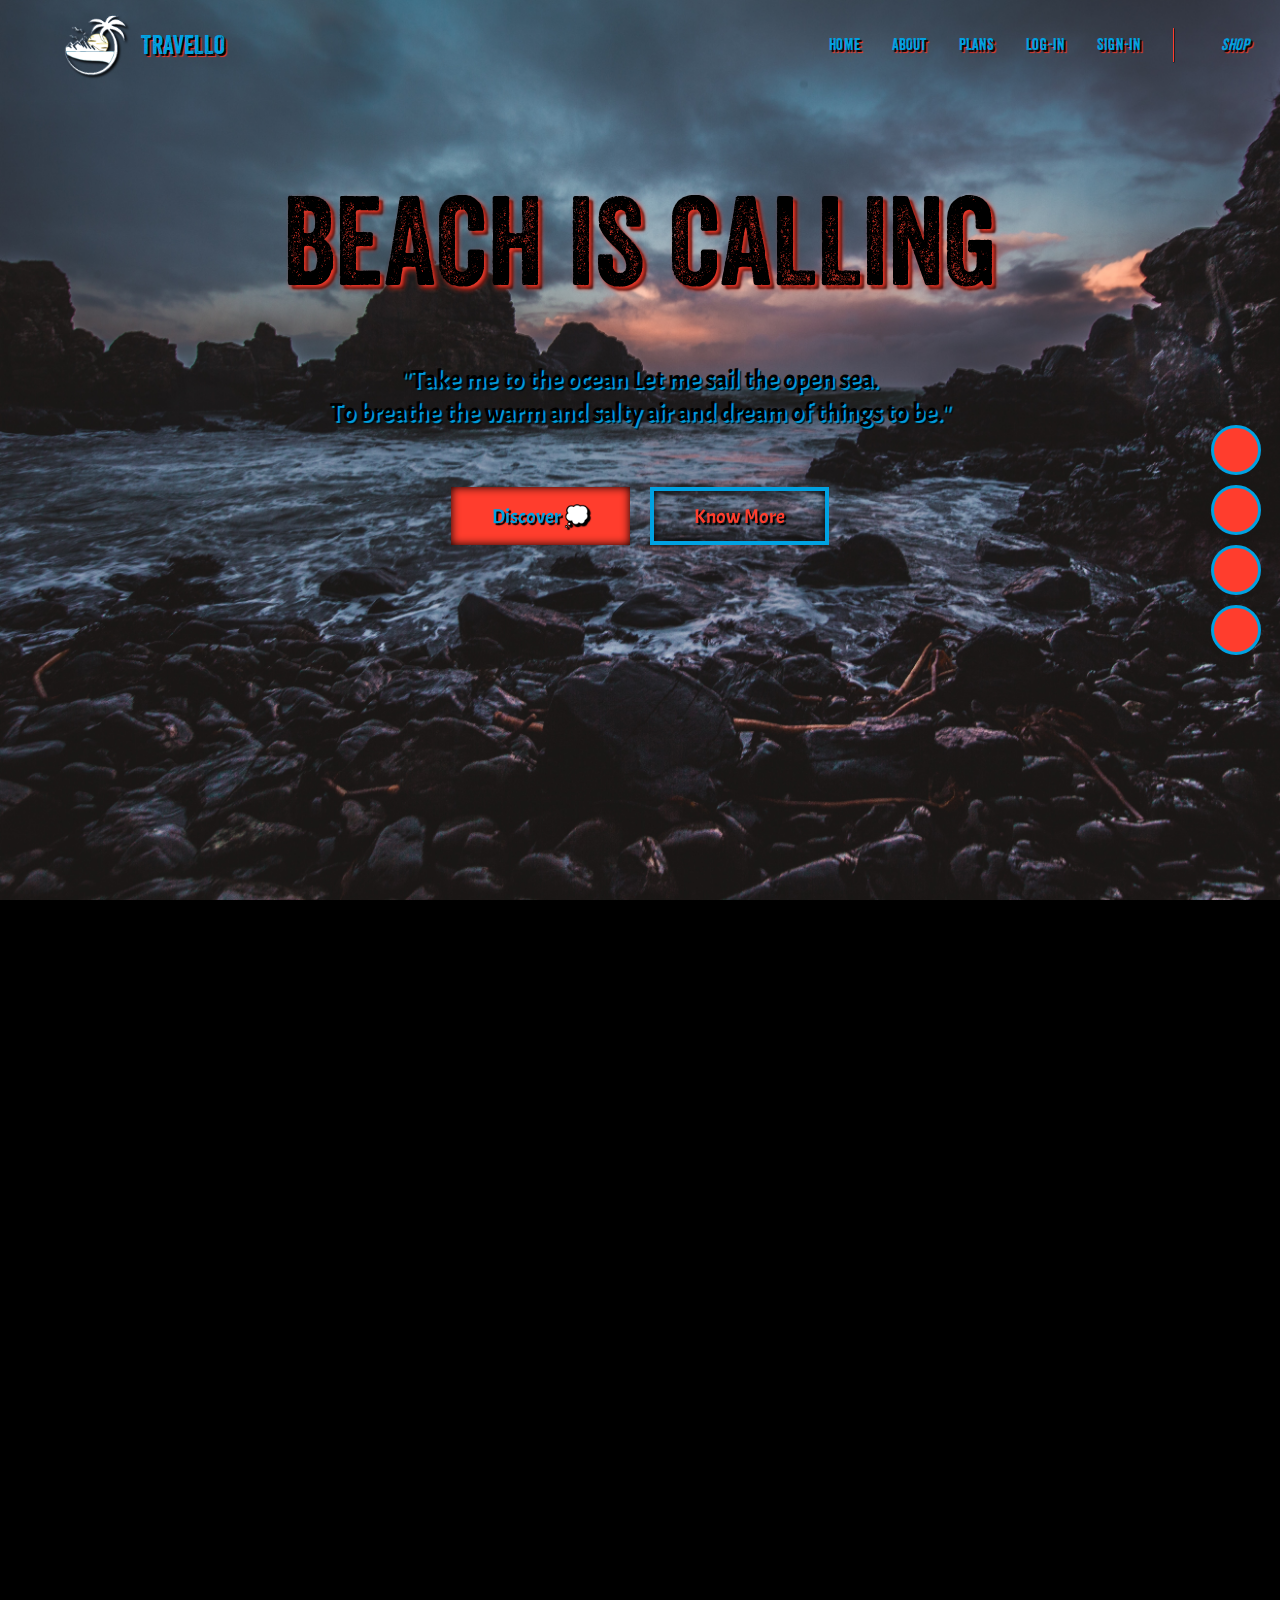
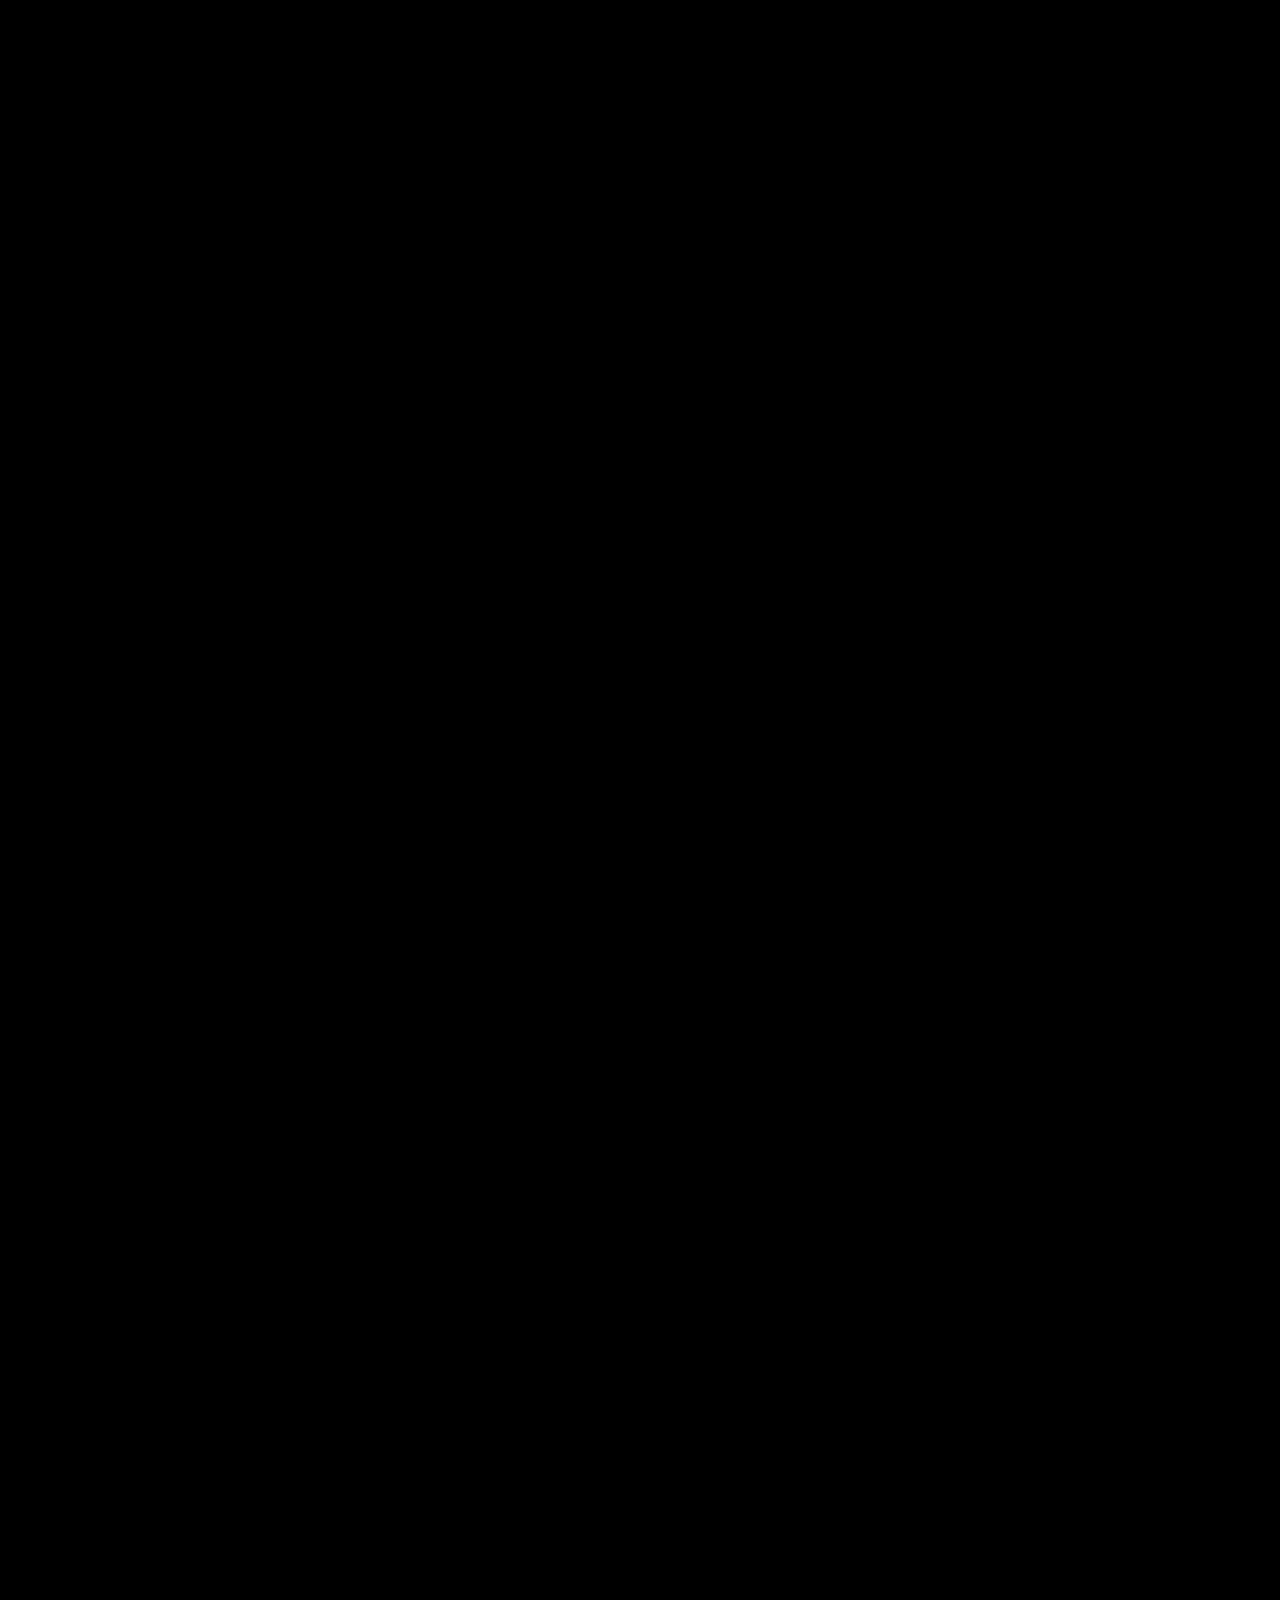
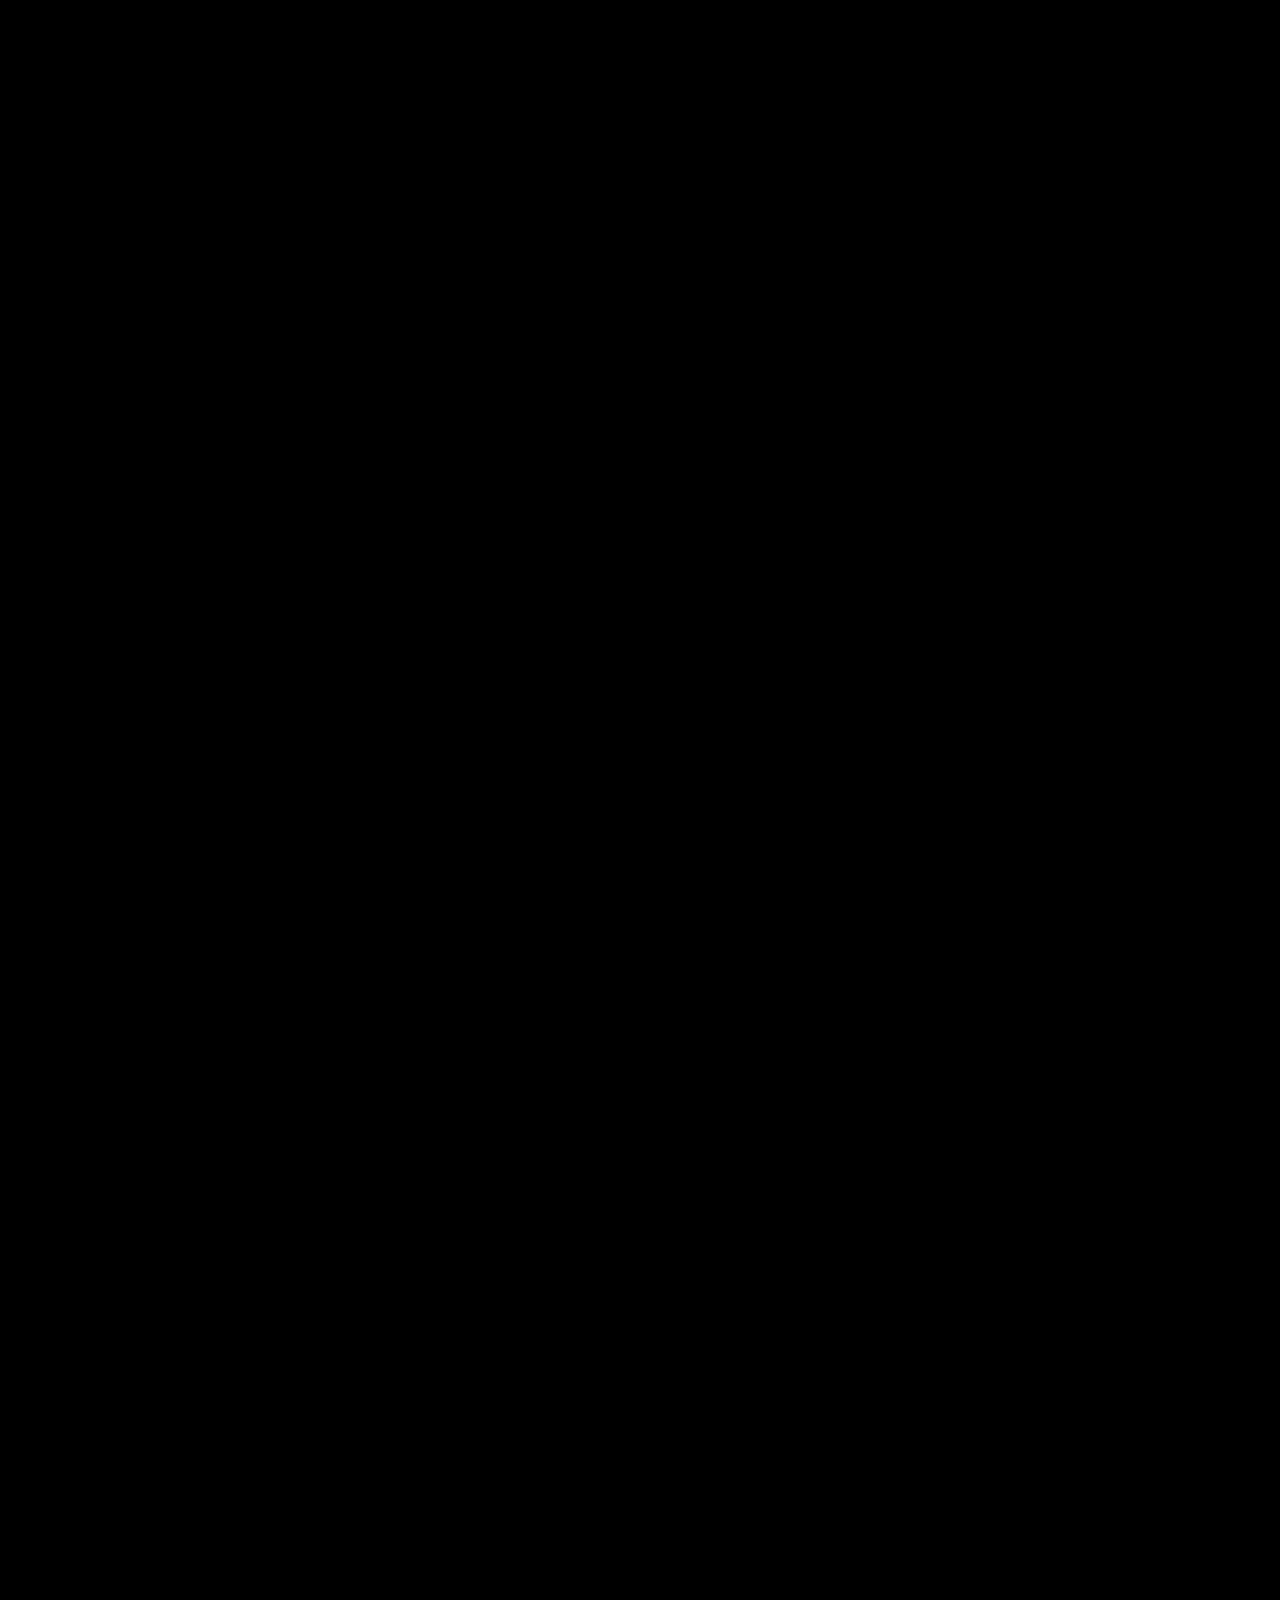
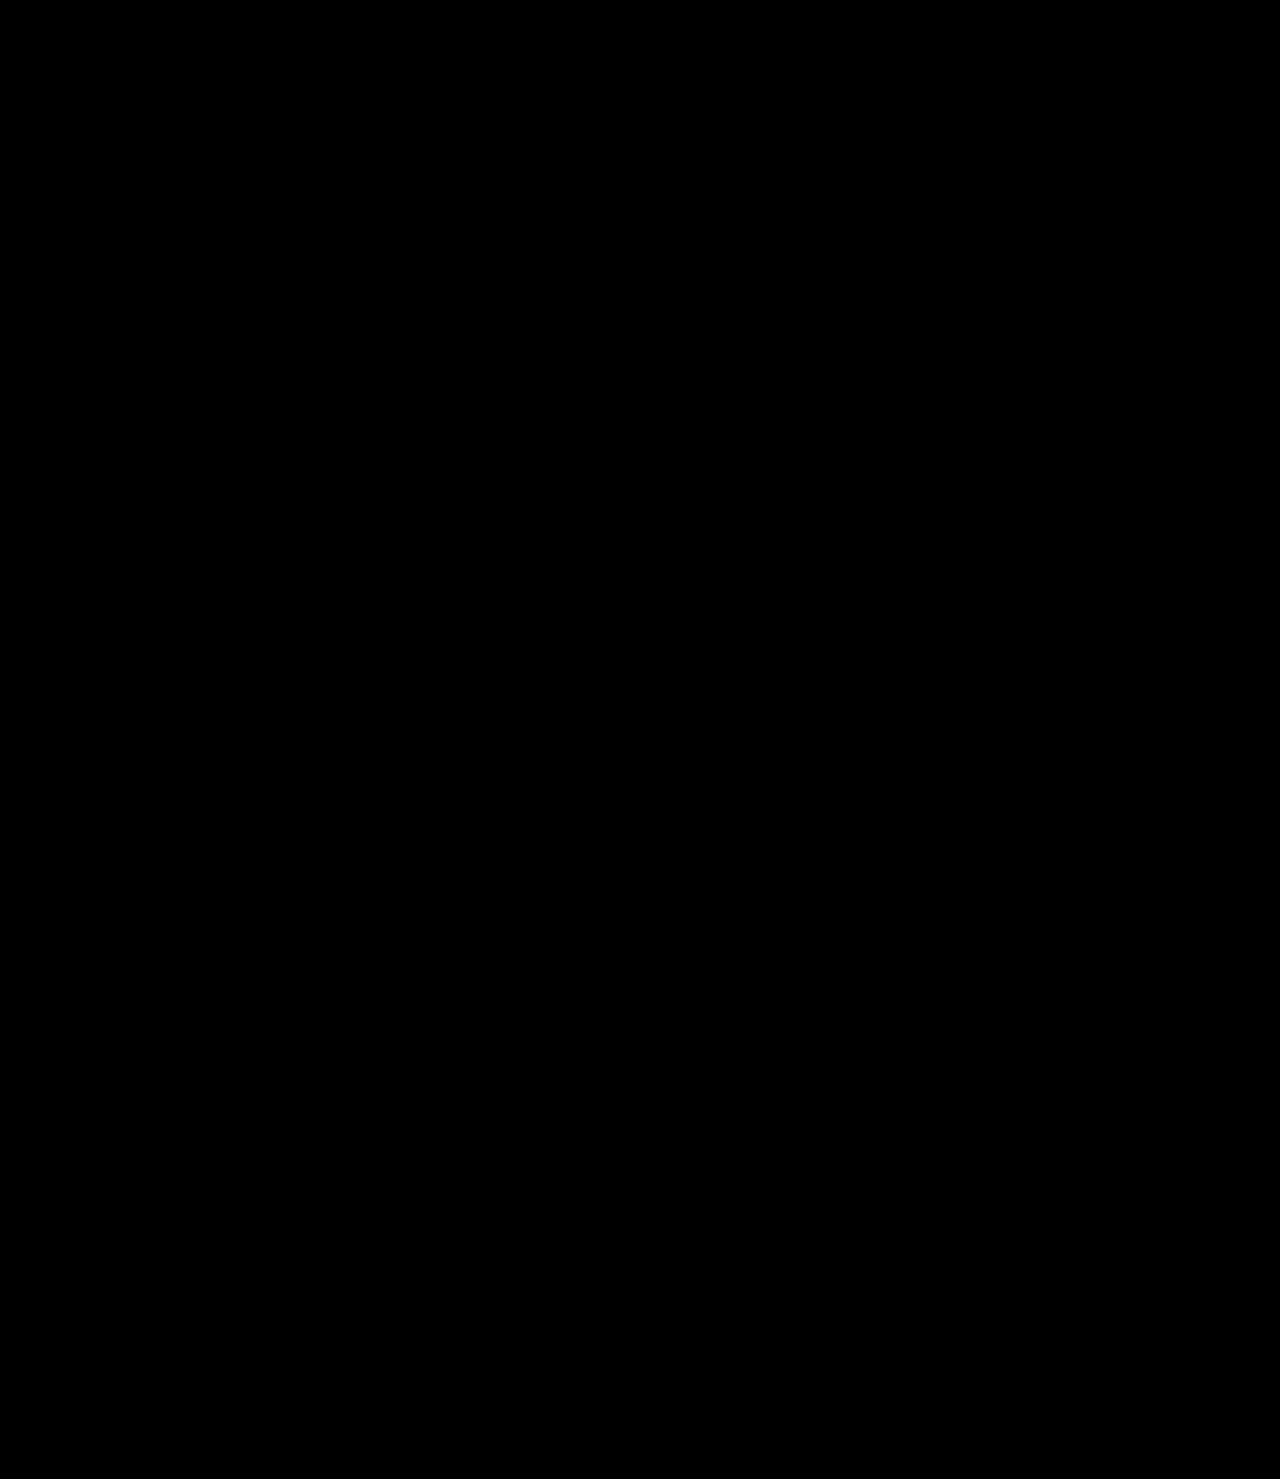
==== index.html @ 1e985e10 "first commit" ====
<!DOCTYPE html>
<html lang="en">

<head>
    <meta charset="UTF-8">
    <meta name="viewport" content="width=device-width, initial-scale=1.0">
    <link href="https://fonts.googleapis.com/css2?family=Acme&display=swap" rel="stylesheet">
    <link href="https://cdn.jsdelivr.net/npm/remixicon@3.5.0/fonts/remixicon.css" rel="stylesheet">
    <link rel="stylesheet" href="https://use.fontawesome.com/releases/v5.6.3/css/all.css"
        integrity="sha384-UHRtZLI+pbxtHCWp1t77Bi1L4ZtiqrqD80Kn4Z8NTSRyMA2Fd33n5dQ8lWUE00s/" crossorigin="anonymous">
    <link href="https://unpkg.com/aos@2.3.1/dist/aos.css" rel="stylesheet">
    <link rel="stylesheet" href="beach.css">
    <title>Beaches-Section</title>
    <style>
        @import url("https://pro.fontawesome.com/releases/v6.0.0-beta1/css/all.css");
        @import url("https://fonts.googleapis.com/css2?family=Exo+2:wght@300;500;700&display=swap");
    </style>
</head>

<body>
    <!-- L-A-N-D-I-N-G   P-A-G-E -->
    <div class="landing">
        <nav class="flex" >
            <!-- P-A-G-E   L-O-G-O -->
            <div class="logo flex">
                <img src="beach-img/imageedit_14_2726959487.png" alt="">
                <span class="explore blue">TRAVELLO</span>
            </div>
            <!-- N-A-V-B-A-R   O-P-T-I-O-N-S -->
            <div class="options flex explore blue">
                <li>Home</li>
                <li>ABOUT</li>
                <li>PLANS</li>
                <li>Log-in</li>
                <li>SIGN-in</li>
                <div class="line"></div>
                <i class="ri-store-2-line pointer"><span class="cart explore">SHOP</span></i>
            </div>
            <!-- H-A-M-B-U-R-G-E-R   (M-O-B-I-L-E   P-A-G-E) -->
            <div class="ham">
                <i class="ri-menu-3-fill ham"></i>
            </div>
        </nav>

        <div class="heading black">
            <p class="main-heading explore ">BEACH IS CALLING</p><br><br>
            <p class="quote font " >"Take me to the ocean Let me sail the
                open sea.</p>
            <p class="quote font " >To breathe the warm and salty air and
                dream of things to be."</p>
        </div>
        <br>
        <!-- B-U-T-T-O-N-S -->
        <div class="buttons flex" data-aos="zoom-out" data-aos-delay="1300">
            <button class="btn font blue pointer" id="disc">Discover 💭</button>
            <button class="btn font red pointer" id="know">Know More</button>
        </div>

        <!-- S-O-C-I-A-L   M-E-D-I-A   B-A-R -->
        <div class="social ">
            <ul>
                <li>
                    <a href="#"><i class="fab fa-facebook-f icon"></i> </a>
                </li>
                <li>
                    <a href="#"><i class="fab fa-google-plus-g icon"></i></a>
                </li>
                <li>
                    <a href="#"><i class="fab fa-twitter icon"></i></a>
                </li>
                <li>
                    <a href="#"><i class="fab fa-linkedin icon"></i></a>
                </li>

            </ul>
        </div>
    </div>

    <!-- F-A-C-I-L-I-T-E-S   P-A-G-E -->
    <div class="corosul">
        <ol>
            <!-- F-A-C-I-L-I-T-Y -1- -->
            <li class="ico pointer">
                <div class="iconx"><i class="fa-solid fa-plane"></i></div>
                <div class="title explore">Flights</div>
                <div class="descr font">"The sky is not the limit, it's only the beginning." </div>
            </li>
            <!-- F-A-C-I-L-I-T-Y -2- -->
            <li class="ico pointer">
                <div class="iconx"><i class="fa-solid fa-hotel"></i></div>
                <div class="title explore">Hotel</div>
                <div class="descr font">“Hotel rooms are a second home, only you get to escape.”</div>
            </li>
            <!-- F-A-C-I-L-I-T-Y -3- -->
            <li class="ico pointer">
                <div class="iconx"><i class="fa-solid fa-car"></i></div>
                <div class="title explore">Car</div>
                <div class="descr font">“There's nothing wrong with the car except that it's on fire.”</div>
            </li>
            <!-- F-A-C-I-L-I-T-Y -4- -->
            <li class="ico pointer">
                <div class="iconx"><i class="fa-solid fa-utensils"></i></div>
                <div class="title explore" id="title">Restaurant</div>
                <div class="descr font" id="title">“Hundreds of flavors under one roof.”</div>
            </li>
        </ol>
    </div>
    <br>
    <!-- A-D-V-E-R-T-I-S-E-M-E-N-T   P-A-G-E -->
    <div class="add">
        <!-- L-E-F-T   I-M-A-G-E -->
        <div class="left">
            <img src="beach-img/sexy girl.jpg" alt="">
        </div>
        <!-- R-I-G-H-T   T-E-X-T -->
        <div class="right">
            <p class="text1 font blue">About Travello</p>

            <p class="text2 font red">Lorem ipsum dolor sit amet consectetur adipisicing elit. Corporis, obcaecati.</p>

            <p class="text3 font blue">Lorem, ipsum dolor sit amet consectetur adipisicing elit. Voluptate vero iure
                natus
                illum quos doloribus nobis tempora sed porro amet, assumenda suscipit odio adipisci id.</p>

            <p class="text3 font blue">Lorem ipsum dolor sit amet consectetur adipisicing elit. Vel sint explicabo quis
                dolorum aspernatur aperiam voluptatem id nulla sunt, ut accusantium provident sed, doloribus similique
                autem laborum possimus voluptatum quasi ad illum! </p>
            <br>
            <!-- B-U-T-T-O-N   A-B-O-U-T   U-S -->
            <button class="btn2 font blue pointer">About US</button>
        </div>
    </div>

    <!-- D-E-S-T-I-N-A-T-I-O-N   G-A-L-L-E-R-Y -->
    <div class="container-gall">
        <div class="left-text">
            <h2 class="heading-gall explore red">About Travello</h2>
            <p class="subheading-gall font blue">Lorem ipsum dolor sit amet consectetur adipisicing elit. Quidem odio
                aperiam
                repellat quibusdam ipsa a.</p>
            <div class="butters">
                <a href="" target="_blank" class="targets">
                    <div class="hexagons-wrapper">
                        <div class="hexagons">
                            <i><img class="ps " id="facenews" src="img/facebook logo.png" alt=""></i>
                        </div>
                    </div>
                </a>
                <a href="" target="_blank" class="targets">
                    <div class="hexagons-wrapper">
                        <div class="hexagons">
                            <i><img class="ps" id="tweets" src="img/tweeter logo transparent white.png" alt=""></i>
                        </div>
                    </div>
                </a>
                <a href="" target="_blank" class="targets">
                    <div class="hexagons-wrapper">
                        <div class="hexagons">
                            <i><img class="ps" id="yous" src="img/you tube transparent white logo.png" alt=""></i>
                        </div>
                    </div>
                </a>
                <a href="" target="_blank" class="targets">
                    <div class="hexagons-wrapper">
                        <div class="hexagons">
                            <i><img class="ps " id="instas" src="img/insta.png" alt=""></i>
                        </div>
                    </div>
                </a>
            </div>
        </div>
        <div class="galleries font blue">
            <div class="box-gall row-2 pointer" style="background-image: url(beach-img/glass\ beach.jpeg);">Glass Beach
            </div>
            <div class="box-gall col-2 pointer" style="background-image: url(beach-img/roky\ beach.jpg);">Rocky Beach
            </div>
            <div class="box-gall pointer" style="background-image: url(beach-img/frozen\ beach.jpg);">Frozen Beach</div>
            <div class="box-gall row-2 pointer" style="background-image: url(beach-img/cave\ beach.jpg);">Cave Beach
            </div>
            <div class="box-gall col-2 pointer" style="background-image: url(beach-img/seashell\ beach.jpg);">Seashell
                Beach </div>
            <div class="box-gall pointer" style="background-image: url(beach-img/beach\ back.jpg);">Mountain Beach</div>
            <div class="box-gall col-2 pointer" style="background-image: url(beach-img/sandy\ beach.jpg);">Sandy Beach
            </div>
        </div>
    </div>

    <!-- D-I-S-C-O-U-N-T   F-O-R   M-A-R-R-I-E-D   C-O-U-P-L-E -->
    <div class="slider">
        <!-- I-M-A-G-E   S-L-I-D-E-R -->
        <div class="slides">
            <div class="slide slide-1 extra">
                <img src="beach-img/slider image 3.jpeg">
            </div>
            <div class="slide slide-2">
                <img src="beach-img/slider image 2.jpg">
            </div>
            <div class="slide slide-3">
                <img src="beach-img/slider image 1.jpg">
            </div>
        </div><br><br><br>
        <!-- O-V-E-R-L-A-Y   B-0-X -->
        <div class="trans-box">
            <div class="texts">
                <p class="couple explore">Get a Discount For Newly Married Couples</p>
                <p class="discount font">Lorem, ipsum dolor sit amet consectetur adipisicing elit. Corporis, sapiente.
                </p>
                <!-- B-U-T-T-O-N   C-O-N-T-A-C-T   U-S -->
                <button class="btn3 font blue pointer">CONTACT &nbsp US</button>
            </div>
        </div>
    </div>

    <!-- C-O-U-N-T-I-N-G   A-N-I-M-A-T-E-D   N-U-M-B-E-R-S -->
    <section id="section_counter">
        <div class="container">
            <div class="counter-grid">
                <!-- P-O-S-I-T-I-V-E   R-E-V-I-E-W   B-O-X -->
                <div class="counter-item">
                    <!-- L-O-G-O -->
                    <div class="badge">
                        <i class="fa-solid fa-heart-pulse"></i>
                    </div>
                    <!-- D-A-T-A   L-I-M-I-T -->
                    <h1 class="counter" data-target="98">0</h1>
                    <h1 class="marks">%</h1>
                    <!-- R-E-V-I-E-W   N-A-M-E -->
                    <h1 class="name red">Positive Reviews</h1>
                </div>
                <!-- D-E-S-T-I-N-A-T-I-O-N   B-O-X -->
                <div class="counter-item">
                    <!-- L-O-G-O -->
                    <div class="badge">
                        <i class="fa-solid fa-earth-americas"></i>
                    </div>
                    <!-- D-A-T-A   L-I-M-I-T -->
                    <h1 class="counter" data-target="100">0</h1>
                    <h1 class="marks">+</h1>
                    <!-- R-E-V-I-E-W   N-A-M-E -->
                    <h1 class="name red">Destinations</h1>
                </div>
                <!-- P-R-O-F-E-S-S-I-O-N-A-L   T-E-A-M   B-O-X -->
                <div class="counter-item">
                    <!-- L-O-G-O -->
                    <div class="badge">
                        <i class="ri-team-fill"></i>
                    </div>
                    <!-- D-A-T-A   L-I-M-I-T -->
                    <h1 class="counter" data-target="60">0</h1>
                    <h1 class="marks">+</h1>
                    <!-- R-E-V-I-E-W   N-A-M-E -->
                    <h1 class="name red">Professional Team</h1>
                </div>
                <!-- A-W-A-R-D-S   B-O-X -->
                <div class="counter-item">
                    <!-- L-O-G-O -->
                    <div class="badge">
                        <i class="fa-solid fa-award"></i>
                    </div>
                    <!-- D-A-T-A   L-I-M-I-T -->
                    <h1 class="counter" data-target="25">0</h1>
                    <h1 class="marks">+</h1>
                    <!-- R-E-V-I-E-W   N-A-M-E -->
                    <h1 class="name red">Awards</h1>
                </div>
            </div>
        </div>
    </section><br>

    <!-- G-A-L-L-E-R-Y   P-A-G-E -->
    <div class="gallery">
        <!-- H-E-A-D-I-N-G-S -->
        <h1 class="gall-head red">Check out our Luxurious Facilites</h1>
        <h2 class="gall-subhead font blue">We provide you a luxurious facilites which adds more fun in your journey</h2>
        <!-- I-M-A-G-E-S -->
        <div class="gall">
            <!-- B-O-X   <-1-> -->
            <div class="box1" style="background-image: url(beach-img/avneet\ beach.jpeg);"></div>
            <!-- B-O-X   <-2-> -->
            <div class="box2">
                <div class="sec1" style="background-image: url(beach-img/sexy\ girl.jpg);"></div>
                <div class="sec2" style="background-image: url(beach-img/coup\ 2.jpg);"></div>
            </div>
            <!-- B-O-X   <-3-> -->
            <div class="box3" style="background-image: url(beach-img/swim\ couple\ cutout.jpg);"></div>
            <!-- B-O-X   <-4-> -->
            <div class="box2">
                <div class="sec2 some" style="background-image: url(beach-img/girl\ in\ pool.jpg);  "></div>
                <div class="sec1 some2" style="background-image: url(beach-img/tanning\ pool.jpg);"></div>
            </div>
            <!-- B-O-X   <-5-> -->
            <div class="box1" style="background-image: url(beach-img/riya\ beach.jpg);"></div>
        </div>
    </div>

    <div class="line1"></div>
    <div class="comma">
        <img src="beach-img/comma.png" alt="">
    </div>
    <div class="para font blue">
        <p>Aliquam fringilla diam et sapien iaculis, at sollicitudin mi iaculis. Donec ac ullamcorper ante, quis
            faucibus sapien. Maecenas ut tortor ac enim aliquam venenatis. Vestibulum ullamcorper, metus luctus
            malesuada aliquam, mauris magna auctor nibh, et maximus enim est in eros. Proin ac nibh ac nibh convallis
            auctor quis ut arcu. Cras sagittis suscipit velit, eu gravida nisi congue at. Pellentesque quis sollicitudin
            est, ut aliquet justo. Phasellus maximus sagittis egestas.</p>
    </div>
    <div class="profile">
        <img src="beach-img/CEO.png" alt="">
        <div class="intro">
            <p class="explore ceo red">Raghuvanshi Sahab <br></p>
            <p class="font des blue">Designer</p>
        </div>
    </div><br><br><br><br><br>

    <div class="footer ">
        <div class="last">
            <div class="mount-logo">
                <img src="beach-img/imageedit_14_2726959487.png" alt="">
                <button class="country-btn font red pointer">Country ▶</button>
            </div>
            <div class="learn-more font">
                <span class="more red">Learn More</span>
                <div class="content blue pointer">
                    <span>Plans & Pricing</span>
                    <span>Travello Promo Codes</span>
                    <span>Destinations</span>
                    <span>Shop-items</span>
                    <span>Log-in</span>
                    <span>Tips & Tricks</span>
                    <span>Sign-up</span>
                    <span>Licence Information</span>
                    <span>Legal / Privacy</span>
                </div>
            </div>
            <div class="learn-more font">
                <span class="more red ">Company</span>
                <div class="content blue pointer">
                    <span>About Us</span>
                    <span>Newsroom</span>
                    <span>Investors</span>
                    <span>Carrers</span>
                    <span>Affiliates</span>
                    <span>Sell</span>
                    <span>Contributor Support</span>
                </div>
            </div>
            <div class="learn-more font">
                <span class="more red">Support</span>
                <div class="content blue pointer">
                    <span>(+91) 94526***07</span>
                    <span>Contact Us</span>
                    <span>Help</span>
                    <span>FAQ</span>
                    <span>Site map</span>
                </div>
            </div>
            <div class="social-medias">
                <div class="icon-grid">
                    <a href="https://www.instagram.com/rs_photography_edit/" target="blank">
                        <img class="insta-x pointer" src="mountain-page-img//insta logo.png" alt="">
                    </a>
                    <a href="" target="blank">
                        <img class="facebook-x pointer" src="mountain-page-img//fb logo.png" alt="">
                    </a>
                    <a href="" target="blank">
                        <img class="youtube-x pointer"
                            src="mountain-page-img/youtubelogo-fotor-bg-remover-202305098585.png" alt="">
                    </a>
                    <a href="" target="blank">
                        <img class="tweet-x pointer" src="mountain-page-img/twiiter logo.png" alt="">
                    </a>
                </div>
                <div class="download-btn">
                    <form action="/" method="get" class="apple">
                        <button class="apple-store pointer">
                            <img src="mountain-page-img/Apple logo.png">
                            <span class="font">Download on the <p class="store font">App Store</p></span>
                        </button>
                    </form><br>
                    <form action="/" method="get" class="apple" id="appl">
                        <button class="apple-store pointer">
                            <img src="mountain-page-img/play store-fotor-bg-remover-2023060219433.png">
                            <span class="font">Download on the <p class="store font">Google Play</p></span>
                        </button>
                    </form>
                </div>
                <div>
                </div>
            </div>
        </div>
        <div class="line-x"></div><br><br>
        <div class="footer">
            <marquee behavior="alternate" direction="" class="font blue">
                © 2023 Travello LP. The travello design is a trademark of travello LP. Browse millions of high-quality
                stock photos, illustrations, and videos.
            </marquee>
        </div>
        <br><br>
    </div>

    <!-- J-A-V-A-S-C-R-I-P-T-   C-O-D-E -->
    <script>
        let section_counter = document.querySelector('#section_counter');
        let counters = document.querySelectorAll('.counter-item .counter');
        let CounterObserver = new IntersectionObserver(
            (entries, observer) => {
                let [entry] = entries;
                if (!entry.isIntersecting) return;
                let speed = 50;
                counters.forEach((counter, index) => {
                    function UpdateCounter() {
                        const targetNumber = +counter.dataset.target;
                        const initialNumber = +counter.innerText;
                        const incPerCount = targetNumber / speed;
                        if (initialNumber < targetNumber) {
                            counter.innerText = Math.ceil(initialNumber + incPerCount);
                            setTimeout(UpdateCounter, 40);
                        }
                    }
                    UpdateCounter();

                    if (counter.parentElement.style.animation) {
                        counter.parentElement.style.animation = '';
                    } else {
                        counter.parentElement.style.animation = `slide-up 0.3s ease forwards ${index / counters.length + 0.5
                            }s`;
                    }
                });
                observer.unobserve(section_counter);
            },
            {
                root: null,
                threshold: window.innerWidth > 768 ? 0.4 : 0.3,
            }
        );

        CounterObserver.observe(section_counter);
    </script>
    <script src="https://unpkg.com/aos@2.3.1/dist/aos.js"></script>
    <script>
        AOS.init();
    </script>
</body>

</html>
---- beach.css ----
/* SOME COMMON PROPERTIES */
@font-face {
    font-family: exploreFont;
    src: url('Veneer.ttf');
}

* {
    margin: 0;
    padding: 0;
    box-sizing: border-box;
}

.font {
    font-family: 'Acme', sans-serif;
}

.explore {
    font-family: exploreFont;
}

.blue {
    color: #00A2E2;
}

.red {
    color: #FF3D2D;
}

.white {
    color: white;
}

.black {
    color: black;
}

.pointer {
    cursor: pointer;
}

.flex {
    display: flex;
}

body,
html {
    height: 100%;
    width: 100%;
    overflow-x: hidden;
    background-color: #000000;
}

/* L-A-N-D-I-N-G   P-A-G-E */
.landing {
    background-image: url(beach-img/beach.jpg);
    background-repeat: no-repeat;
    background-size: cover;
    height: 100%;
}



/* N-A-V   L-O-G-O */
nav {
    width: 100%;
}

.logo {
    margin-left: 4vw;
    align-items: center;
}

.logo img {
    filter: drop-shadow(2px 2px 1px black);
    width: 7vw;
    height: 7vw;
}

.logo span {
    text-shadow: 2px 2px 1px black, 3px 3px 1px #FF3D2D;
    font-size: 2vw;
}

/* N-A-V-B-A-R   O-P-T-I-O-N-S */
.options {
    gap: 2.5vw;
    width: 80%;
    justify-content: end;
    align-items: center;
}

.options li {
    text-shadow: 2px 2px 1px black, 3px 3px 1px #FF3D2D;
    cursor: pointer;
    list-style: none;
}

.options i {
    text-shadow: 2px 2px 1px black, 3px 3px 1px #FF3D2D;
}

.line {
    height: 3.8vh;
    border-right: 0.07vw solid #FF3D2D;
    box-shadow: 0.5px 0.5px 0px black;

}

.cart {
    margin-left: 1.12vw;
    cursor: pointer;
    text-shadow: 2px 2px 1px black, 3px 3px 1px #FF3D2D;
}


/* C-E-N-T-R-A-L   H-E-A-D-I-N-G */
.heading {
    text-align: center;
    padding-top: 5vw;
    color: #000000;
}

.main-heading {
    text-shadow: 3px 3px 5px #FF3D2D, 4px 4px 2px black;
    font-size: 9.5vw;
}

/* C-E-N-T-R-A-L   S-U-B-H-E-A-D-I-N-G */
.quote {
    text-shadow: 2px 2px 1px #00A2E2, 3px 3px 1px black;
    font-size: 2vw;
}

/* B-U-T-T-O-N-S */
.buttons {
    gap: 1.5vw;
    justify-content: center;
    margin-top: 40px;
}

.btn {
    width: 14vw;
    height: 6.5vh;
    font-size: 1.6vw;
    border: none;
    background-color: #FF3D2D;
    box-shadow: inset 0px 0px 10px black;
    text-shadow: 2px 2px 1px black;
}

#know {
    background-color: transparent;
    border: 4px solid #00A2E2;
}

/* S-O-C-I-A-L   M-E-D-I-A   B-A-R */
ul {
    display: block;
    position: absolute;
    right: -2%;
    transform: translate(-50%, -50%);
}

.social {
    position: relative;
}

ul li {
    margin-bottom: 10px;
    list-style: none;
}

ul li a {
    width: 50px;
    height: 50px;
    background-color: #FF3D2D;
    text-align: center;
    line-height: 50px;
    font-size: 30px;
    margin: 0 10px;
    display: block;
    border-radius: 50%;
    position: relative;
    overflow: hidden;
    border: 3px solid #00A2E2;
    z-index: 1;
}

ul li a .icon {
    position: relative;
    color: #00A2E2;
    transition: .5s;
    z-index: 3;
}

ul li a:hover .icon {
    color: #fff;
    transform: rotateY(360deg);
}

ul li a:before {
    content: "";
    position: absolute;
    top: 100%;
    left: 0;
    width: 100%;
    height: 100%;
    background: #f00;
    transition: .5s;
    z-index: 2;
}

ul li a:hover:before {
    top: 0;
}

ul li:nth-child(1) a:before {
    background: #3b5999;
}

ul li:nth-child(4) a:before {
    background: #35f506;
}

ul li:nth-child(3) a:before {
    background: #34b1f5;
}

ul li:nth-child(2) a:before {
    background: #c0e618;
}

/* F-A-C-I-L-I-T-I-E-S   P-A-G-E */
.heading-faci {
    display: none;
}

.corosul {
    --color: rgba(30, 30, 30);
    display: grid;
    grid-template-rows: 0fr 0fr 0fr 0fr;
    gap: 2rem;
    color: var(--color);
    background: var(--bgColor);
}

ol {
    padding-top: 11vh;
    margin-inline: auto;
    display: flex;
    gap: 2rem;
    /* justify-content: center; */
    /* flex-wrap: wrap; */
    /* counter-reset: stepnr; */
}

.ico:nth-child(6n + 1) {
    --accent-color: #b8df4e
}

.ico:nth-child(6n + 2) {
    --accent-color: #4cbccb
}

.ico:nth-child(6n + 3) {
    --accent-color: #7197d3
}

.ico:nth-child(6n + 4) {
    --accent-color: #ae78cb
}

.ico:nth-child(6n + 5) {
    --accent-color: #7dc7a4
}

.ico:nth-child(6n + 6) {
    --accent-color: #f078c2
}

ol .ico {
    counter-increment: stepnr;
    width: 18rem;
    border-radius: 11.3vw;
    --borderS: 2rem;
    aspect-ratio: 1;
    display: flex;
    flex-direction: column;
    justify-content: center;
    padding-left: calc(var(--borderS) + 2rem);
    position: relative;
    background-color: white;
    animation: breath 3s linear infinite;
}

ol .ico::before,
ol .ico::after {
    inset: 0;
    position: absolute;
    border-radius: 50%;
    border: var(--borderS) solid #FF3D2D;
    line-height: 1.1;
}

ol .ico::before {
    content: counter(stepnr);
    color: var(--accent-color);
    padding-left: 10rem;
    font-size: 12rem;
    font-weight: 700;
    overflow: hidden;
}

ol .ico::after {
    content: "";
    filter: drop-shadow(-0.25rem 0.25rem 0.0675rem rgba(0, 0, 0, 0.75)) blur(5px);
}

ol .ico>* {
    width: 7.5rem
}

ol .ico .iconx {
    font-size: 2.7rem;
    color: var(--accent-color);
    text-align: center
}

ol .ico .title {
    text-align: center;
    color: rgb(4, 4, 49);
    font-size: 2rem;
}

#title {
    margin-left: -0.5vw;
}

ol .ico .descr {
    font-size: 0.8rem;
    font-weight: 300
}

@keyframes breath {
    0% {
        box-shadow: 0 0 15px 0px white;
    }

    50% {
        box-shadow: 0 0 15px 10px white;
    }

    100% {
        box-shadow: 0 0 15px 0px white;
    }
}

/* A-D-V-E-R-T-I-S-E-M-E-N-T   P-A-G-E */
.add {
    display: grid;
    grid-template-columns: 0fr 0fr;
    background-color: #000000;
}

/* L-E-F-T   P-O-R-T-I-O-N */
.left {
    margin-top: 3vw;
    margin-left: 4vw;
}

.left img {
    /* width: 45vw; */
    height: 100vh;
}

/* R-I-G-H-T   P-O-R-T-I-O-N */
.right {
    margin-top: 8.5vw;
    margin-left: 6vw;
}

.text1 {
    font-size: 1.3vw;
    width: 40vw;
    font-weight: 600;
    margin-bottom: 1.5vw;
}

.text2 {
    text-shadow: 1px 1px 0px #00A2E2;
    font-size: 2.8vw;
    line-height: 3.5vw;
    margin-bottom: 1.5vw;
}

.text3 {
    margin-bottom: 1.5vw;
    line-height: 2vw;
    font-size: 1.4vw;
}

.btn2 {
    width: 16vw;
    height: 6vh;
    border-radius: 5vw;
    border: none;
    background-color: #A33327;
    text-shadow: 2px 2px 1px black;
    font-size: 1.4vw;
    box-shadow: 0px 0px 5px white, 0px 0px 5px #FF3D2D;
}



/* D-I-S-C-O-U-N-T   F-O-R   M-A-R-R-I-E-D   C-O-U-P-L-E */
.slides {
    height: 70vh;
    width: 92%;
    margin-left: 4vw;
    z-index: 0;
    overflow: hidden;
    position: absolute;
}

.texts {
    width: 24vw;
    padding-left: 4.3vh;
    padding-top: 4vh;
}

.slide {
    margin-top: 5vw;
    position: absolute;
    height: 100%;
    opacity: 0;
    inset: 0;
    animation: slide-show 12s infinite;
}

.slide-2 {
    animation-delay: 4s;
}

.slide-3 {
    animation-delay: 8s;
}

.slide img {
    width: 100%;
    height: 100%;
    object-fit: cover;
    object-position: center;
}

.extra img {
    object-fit: contain;
    object-fit: fill;
}

@keyframes slide-show {
    0% {
        opacity: 0;
    }

    10% {
        opacity: 1;

    }

    20%,
    30% {
        opacity: 1;
        scale: 1.06;
    }

    50% {
        opacity: 0;
    }
}

.slider {
    position: relative;
    margin: auto;
}

.trans-box {
    margin-left: 4vw;
    background: #010533;
    background-color: #07719b;
    position: relative;
    z-index: 1;
    height: 61.5vh;
    opacity: 0.7;
    width: 31vw;
}


.couple {
    color: black;
    text-shadow: 3px 3px 1px #FF3D2D;
    font-size: 3.5vw;
}

.discount {
    margin-top: 4vh;
    color: white;
}

.btn3 {
    width: 12vw;
    margin-top: 4vh;
    height: 5.5vh;
    border: none;
    text-shadow: 2px 2px 1px black;
    font-weight: 800;
    font-size: 1.2vw;
    background-color: #d12818;
}

/* D-I-S-C-O-U-N-T   F-O-R   M-A-R-R-I-E-D   C-O-U-P-L-E */


:root {
    --container: 112rem;
    --m-auto: 0 auto;
    --white: #FF3D2D;
    text-shadow: 1px 1px 3px black;
    --bg-hero: #4e429e;
}

#section_counter {
    padding: 5rem 0;
    z-index: 0;
    overflow: hidden;
    position: relative;
}

#section_counter .section-heading {
    padding-bottom: 5rem;
    letter-spacing: 0.1rem;
}

.counter-grid {
    display: grid;
    grid-template-columns: repeat(auto-fit, minmax(2rem, 1fr));
    gap: 2rem;
}

.counter-item {
    margin: 0.8vw;
    background: var(--bg-item);
    padding: 2rem 0rem;
    width: 21.5vw;
    text-align: center;
    border-radius: 1rem;
    transition: all 0.5s ease-in-out;
    transform: translateY(6rem);
    background: #00A2E2;
    box-shadow: inset 0px 0px 30px black;
}

.counter-item .badge {
    background-color: #FF3D2D;
    box-shadow: 0px 0px 12px black;
    width: 5vw;
    height: 5vw;
    margin-bottom: 1vw;
    margin-left: 8.1vw;
    font-size: 3vw;
    padding: 0.8vw;
    border-radius: 4vw;
}


.counter-img:nth-child(1) {
    width: 9rem;
    height: auto;
}

.counter-item:hover {
    background: var(--bg-hero);
    cursor: pointer;
    transition: all 0.5s ease-in-out;
}

.counter-item .counter {
    font-size: 3rem;
    color: transparent;
    letter-spacing: 0.5rem;
    -webkit-text-stroke-width: 0.15rem;
    -moz-text-stroke-width: 0.15rem;
    -ms-text-stroke-width: 0.15rem;
    -o-text-stroke-width: 0.15rem;
    -webkit-text-stroke-color: var(--white);
    -moz-text-stroke-color: var(--white);
    -ms-text-stroke-color: var(--white);
    -o-text-stroke-color: var(--white);
}

/* slide upper on scroll */
@keyframes slide-up {
    0% {
        transform: translateY(6rem);
    }

    100% {
        transform: translateY(0rem);
    }
}

.marks {
    margin-top: -7vh;
    font-size: 2.5vw;
    display: flex;
    /* gap: 20vw; */
    margin-left: 14.2vw;
    color: transparent;
    letter-spacing: 0.5rem;
    -webkit-text-stroke-width: 0.10rem;
    -webkit-text-stroke-color: #FF3D2D;
}

.name {
    font-family: exploreFont;
    padding-top: 2vh;
    letter-spacing: 0.2vw;
    font-weight: 200;
}

/* G-A-L-L-E-R-Y   S-E-C-T-I-O-N */
.gall-head {
    text-align: center;
    font-family: exploreFont;
    font-size: 3.5vw;
    text-shadow: 2px 2px 1px #00A2E2;
}

.gall-subhead {
    text-align: center;
}

.gall {
    display: flex;
    gap: 20px;
    padding-top: 7vh;
    padding-left: 3vw;
    padding-right: 3vw;
}

.box1 {
    margin-top: 18vh;
    background-size: cover;
    box-shadow: 0 0 15px #00A2E2;
    height: 40vh;
    width: 30vw;
}

.box2 {
    margin-top: 7vh;
    height: 50vh;
    width: 40vw;
}

.box3 {
    box-shadow: 0 0 15px #00A2E2;
    background-size: cover;
    height: 76vh;
    width: 58vw;
}

.box3:hover {
    background-color: #999;
}

.sec1 {
    box-shadow: 0 0 15px #FF3D2D;
    height: 25vh;
    width: 37vh;
    background-size: cover;
    background-position: bottom;
}

.sec2 {
    box-shadow: 0 0 15px #FF3D2D;
    margin-top: 20px;
    height: 35vh;
    width: 37vh;
    background-size: cover;
    background-position: bottom;
}

.some {
    margin-top: 0px;
}

.some2 {
    margin-top: 20px;
}

.temp {
    height: 50vh;
}

.line1 {
    margin-left: 11vw;
    width: 80%;
    height: 2px;
    margin-top: 10vh;
    margin-bottom: 10vh;
    background-color: #ff3e2da8;
}

.comma img {
    width: 8vw;
    height: 8vw;
    margin-left: 47vw;
    margin-top: -2vw;
}

.para {
    line-height: 3vw;
    margin-top: 1.5vw;
    margin-left: 10vw;
    text-align: center;
    text-shadow: 2px 2px 1px #FF3D2D;
    width: 80vw;
    font-size: 2vw;
}

.profile {
    display: flex;
    width: 100%;
    align-items: center;
    justify-content: center;
    margin-top: 3vw;
    gap: 2vw;
}

.profile img {
    filter: drop-shadow(0 0 7px white);
    width: 9vw;
    height: 9vw;
}

.ceo {
    text-shadow: 1px 1px 1px #00A2E2;
    text-align: center;
    font-size: 2vw;
}

.des {
    text-shadow: 1px 1px 1px #FF3D2D;
    font-size: 1.5vw;
    text-align: center;
}

/* destination gallery  */
.container-gall {
    min-height: 100vh;
    display: flex;
    align-items: center;
    gap: 5vw;
}

.heading-gall {
    font-size: 3rem;
    text-align: center;
    text-shadow: 2px 2px 1px #00A2E2;
}

.subheading-gall {
    opacity: 0.7;
    margin-top: 10px;
    text-align: center;
}

.left-text {
    margin-left: 10vw;
    margin-top: -5vw;
    flex-basis: 30%;
}

.galleries {
    flex-basis: 50%;
    display: grid;
    grid-template-columns: repeat(3, 1fr);
    gap: 7px;
    grid-auto-rows: 120px;
}

.box-gall {
    background-size: cover;
    background-position: top;
    text-shadow: 1.5px 1.5px 1px #FF3D2D;
    display: flex;
    align-items: center;
    justify-content: center;
    background-color: #222;
    background-blend-mode: hard-light;
    transition: all 1s ease-in-out;
    font-size: 1.5vw;
}

.box-gall:hover {
    background-color: #999;
    background-position: center;
}

.row-2 {
    grid-row: span 2;
}

.col-2 {
    grid-column: span 2;
}



/* social media icons */
.butters {
    display: flex;
}

.butters a {
    gap: 20px;
}

.hexagons {
    position: relative;
    width: 27%;
    height: 44%;
    margin-top: 35px;
    margin-left: 40px;
    background: linear-gradient(-180deg, #FF3D2D, #04b2a9);
    display: flex;
    transition: 0.5s;
}

.hexagons i {
    z-index: 5;
    height: 50px;
    font-size: 50px;
    color: transparent;
    background: linear-gradient(45deg, #a58fe9, #000000);
    background-clip: text;
    -webkit-background-clip: text;
}

.hexagons:before,
.hexagons:after {
    position: absolute;
    content: "";
    background: inherit;
    height: 100%;
    width: 100%;
    transition: 0.5s;
}

.hexagons:before {
    transform: rotateZ(60deg);
}

.hexagons:after {
    transform: rotateZ(-60deg);
}

.hexagons:hover {
    border-radius: 50px;
    transition: 0.5s;
}

.hexagons:hover:before {
    border-radius: 50px;
    transition: 0.5s;
}

.hexagons:hover:after {
    border-radius: 50px;
    transition: 0.5s;
}

.targets {
    width: 105px;
}

.hexagons img {
    width: 35px;
    height: 35px;
}

#instas {
    margin-left: -2px;
    margin-bottom: 2px;
}

#yous {
    margin-left: -2px;
    margin-bottom: 2px;
}

#facenews {
    margin-left: -5px;
    margin-bottom: 2px;
}

#tweets {
    margin-left: -2px;
    margin-bottom: 2px;
}


.last {
    padding-left: 7vw;
    /* padding-bottom: 1vw; */
    display: grid;
    grid-template-columns: 0fr 0fr 0fr 0fr 0fr;
    gap: 7vw;
}

.mount-logo img {
    width: 13vw;
    height: 28vh;
    margin-left: -1vw;
}

.country-btn {
    width: 10vw;
    background-color: #00A2E2;
    font-size: 17px;
    text-shadow: 1.5px 1px 1px black;
    border: none;
    border-radius: 5px;
    height: 5vh;
    box-shadow: 0px 0px 5px white;
}

.learn-more {
    display: flex;
    flex-direction: column;
    padding-top: 5.5vh;
    width: 10vw;
}

.more {
    font-size: 1.5vw;
    text-shadow: 1px 1px 1px #00A2E2;
    font-weight: 600;
}

.content {
    display: flex;
    flex-direction: column;
    gap: 4px;
    padding-top: 1.7vh;
}

.content span {
    font-size: 1.1vw;
}

.social-medias {
    display: flex;
    flex-direction: column;
}

.icon-grid {
    display: grid;
    grid-template-columns: 0fr 0fr 0fr 0fr;
    margin-top: 4.3vh;
    margin-left: -1vw;
}

.insta-x {
    height: 10.5vh;
}

.facebook-x {
    height: 6.3vh;
    margin-top: 1.7vh;
}

.youtube-x {
    height: 9.2vh;
}

.tweet-x {
    margin-top: 3px;
    margin-left: -0.7vw;
    height: 8.7vh;
}

.apple button {
    width: 10.3vw;
    height: 5.5vh;
    border: none;
    border-radius: 0.5vw;
}

.apple-store {
    display: flex;
}

.apple-store img {
    margin-top: -3px;
    margin-left: -1px;
    height: 6.2vh;
}

.line-x {
    height: 1px;
    background-color: blueviolet;
    opacity: 0.2;
    box-shadow: 1px 1px 1px white;
    width: 87vw;
    margin-left: 5vw;
    margin-top: 5vh;
}

.download-btn {
    margin-left: 3vw;
    margin-top: 1.3vh;
}

.apple-store span {
    text-shadow: 2px 2px 2px #FF3D2D, 2px 2px 2px black, 2px 2px 2px black;
    font-weight: 600;
    font-size: 0.8vw;
    color: #ccc;
}

.footer marquee {
    margin-left: 4.5vw;
    margin-top: -1vh;
    width: 87vw;
    font-weight: 600;
    text-shadow: 2px 2px 2px #FF3D2D, 2px 2px 2px black, 2px 2px 2px black;
}

#appl {
    margin-top: 1vh;
}

.store {
    margin-top: -4px;
    font-weight: 600;
    font-size: 1.4vw;
    text-shadow: 2px 2px 2px #00A2E2, 2px 2px 2px black, 2px 2px 2px black;
    color: #FF3D2D;
}














@media (max-width: 720px) {
    .container-gall {
        display: block;
        min-height: 60vh;
    }

    .heading-gall {
        font-size: 4rem;
        text-align: center;
    }

    .subheading-gall {
        margin-top: 10px;
        font-size: 2rem;
        width: 80vw;
        margin-left: 10vw;
    }

    .left-text {
        margin-top: 10vw;
        margin-left: -1vw;
    }

    .galleries {
        margin-top: 4vh;
        padding: 3vw;
    }

    .box-gall {
        font-size: 3.5vw;
    }
}

@media (max-width: 720px) {


    ol {
        padding-top: 11vh;
        padding-left: 2vh;
        margin-inline: auto;
        gap: 2rem;
        display: grid;
        grid-template-columns: 0fr 0fr ;
    }

    

    ol .ico {
        --borderS: 1.4rem;
        aspect-ratio: 1;
        padding-left: calc(var(--borderS) + 1rem);
       
        border-radius: 50%;
        width: 11rem;
        height: 11rem;
    }

    ol .ico::before,
    ol .ico::after {
        inset: 0;
        position: absolute;
        border-radius: 50%;
        border: var(--borderS) solid #FF3D2D;
        line-height: 1.1;
    }

    ol .ico::before {
        content: counter(stepnr);
        color: var(--accent-color);
        padding-left: 8rem;
        font-size: 10rem;
        font-weight: 500;
    }

    ol .ico::after {
        content: "";
        filter: drop-shadow(-0.25rem 0.25rem 0.0675rem rgba(0, 0, 0, 0.75)) blur(5px);
    }

    ol .ico>* {
        width: 7.5rem
    }

    ol .ico .iconx {
        font-size: 2rem;
        margin-top: -3vh;
    }

    ol .ico .title {
        margin-top: vh;
        font-size: 1.4rem;
    }

    #title {
        margin-left: -0.5vw;
    }

    ol .ico .descr {
        font-size: 0.75rem;
        font-weight: 300
    }

}

@media (max-width: 720px) {
    .slides {
        height: 30vh;
        margin-left: 4vw;
        margin-bottom: 10vw;
    }

    .texts {
        width: 28vw;
        padding-left: 2vh;
        padding-top: 2vh;
    }

    .slide {
        margin-top: 7vw;
        height: 100%;
    }

    .slide img {
        width: 100%;
        height: 100%;
    }

    .trans-box {
        margin-top: -35.7vh;
        margin-left: 4vw;
        height: 28vh;
        width: 37vw;
    }

    .couple {
        font-size: 3.8vw;
    }

    .discount {
        margin-top: 1.5vh;
        font-size: 1.3vh;
        width: 11vh;
    }

    .btn3 {
        width: 15vw;
        margin-top: 2vh;
        height: 2.5vh;
        font-weight: 800;
        font-size: 2vw;
    }
}

@media (max-width: 720px) {
    .left img {
        width: 50vw;
        height: 45vh;
    }

    .text1 {
        font-size: 3.3vw;
        margin-bottom: 1vh;
    }

    .text2 {
        margin-bottom: 1.5vh;
        font-size: 4.2vw;
        line-height: 5vw;
    }

    .text3 {
        margin-bottom: 1vh;
        width: 37vw;
        font-size: 2.2vw;
        line-height: 3vw;
    }

    .right {
        margin-top: 7vh;
    }

    .btn2 {
        width: 22vw;
        height: 2.5vh;
        border-radius: 5vw;
        font-size: 3vw;
    }
}
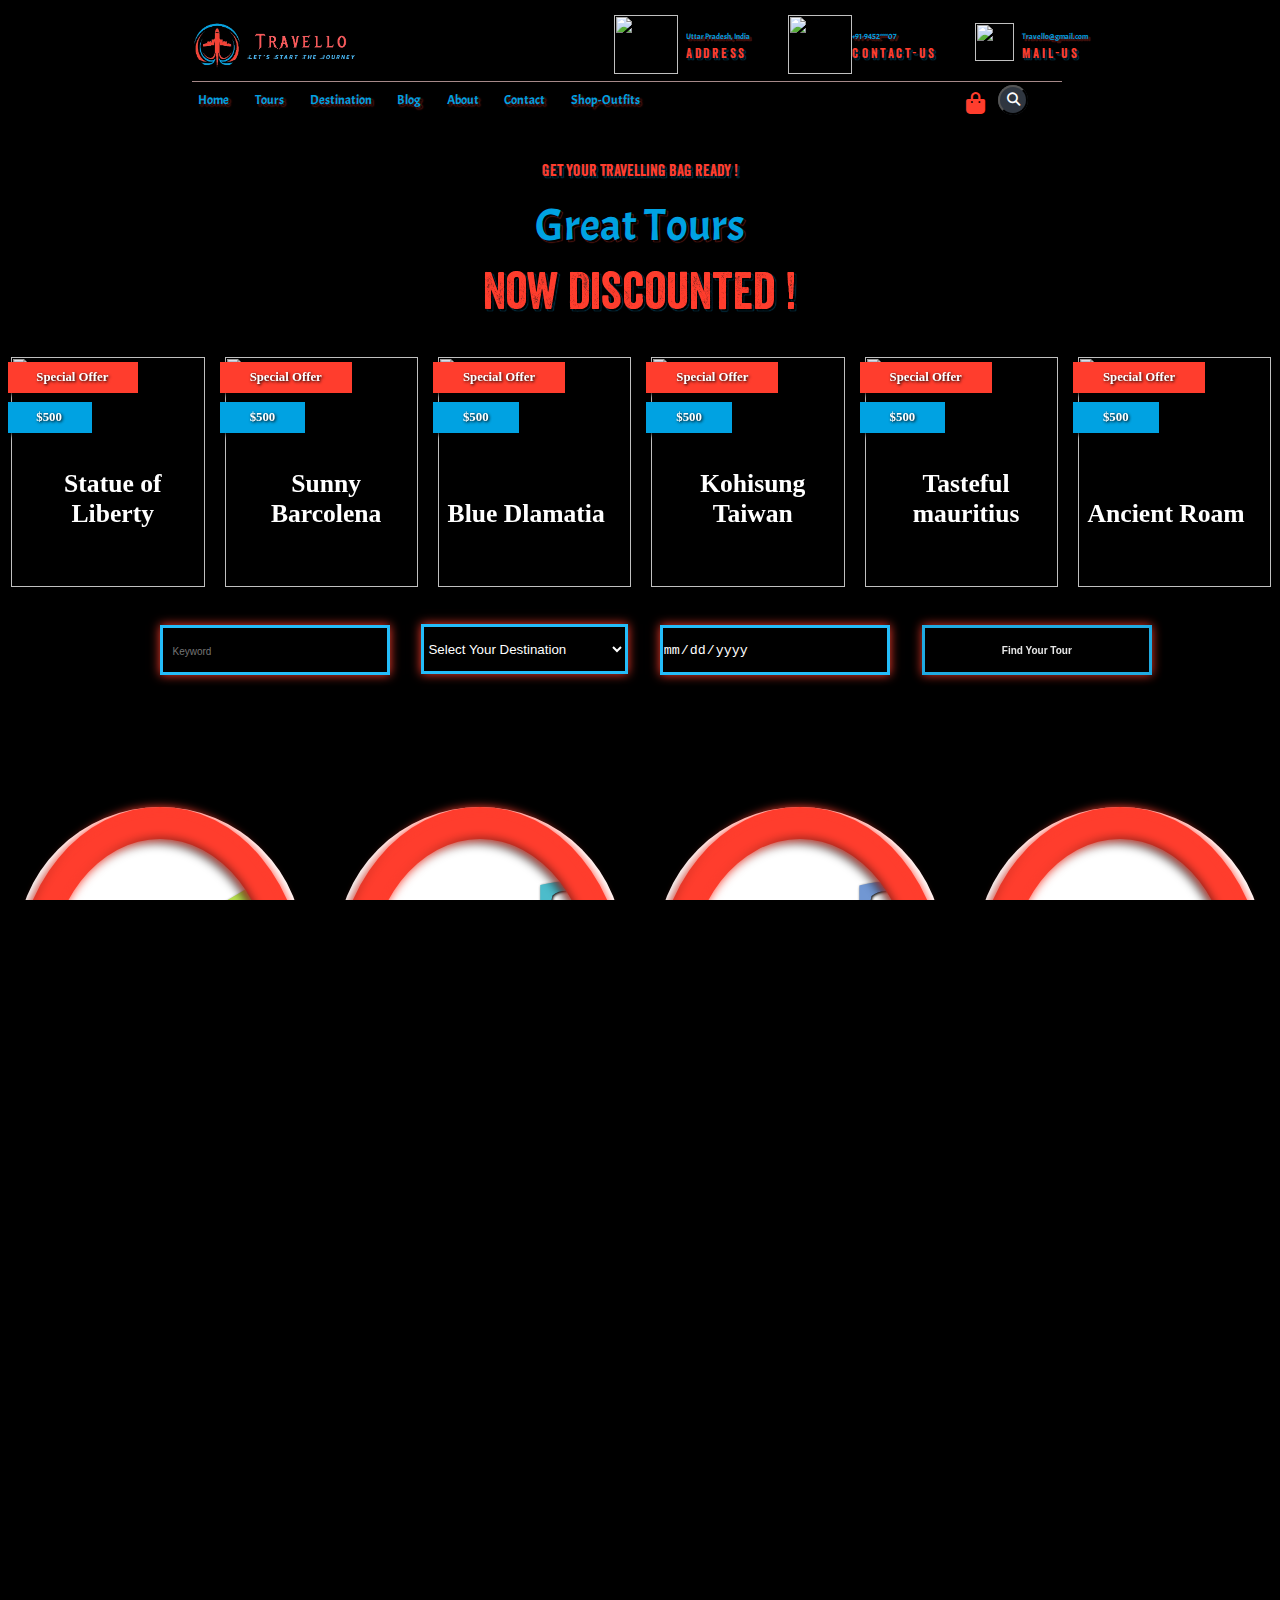
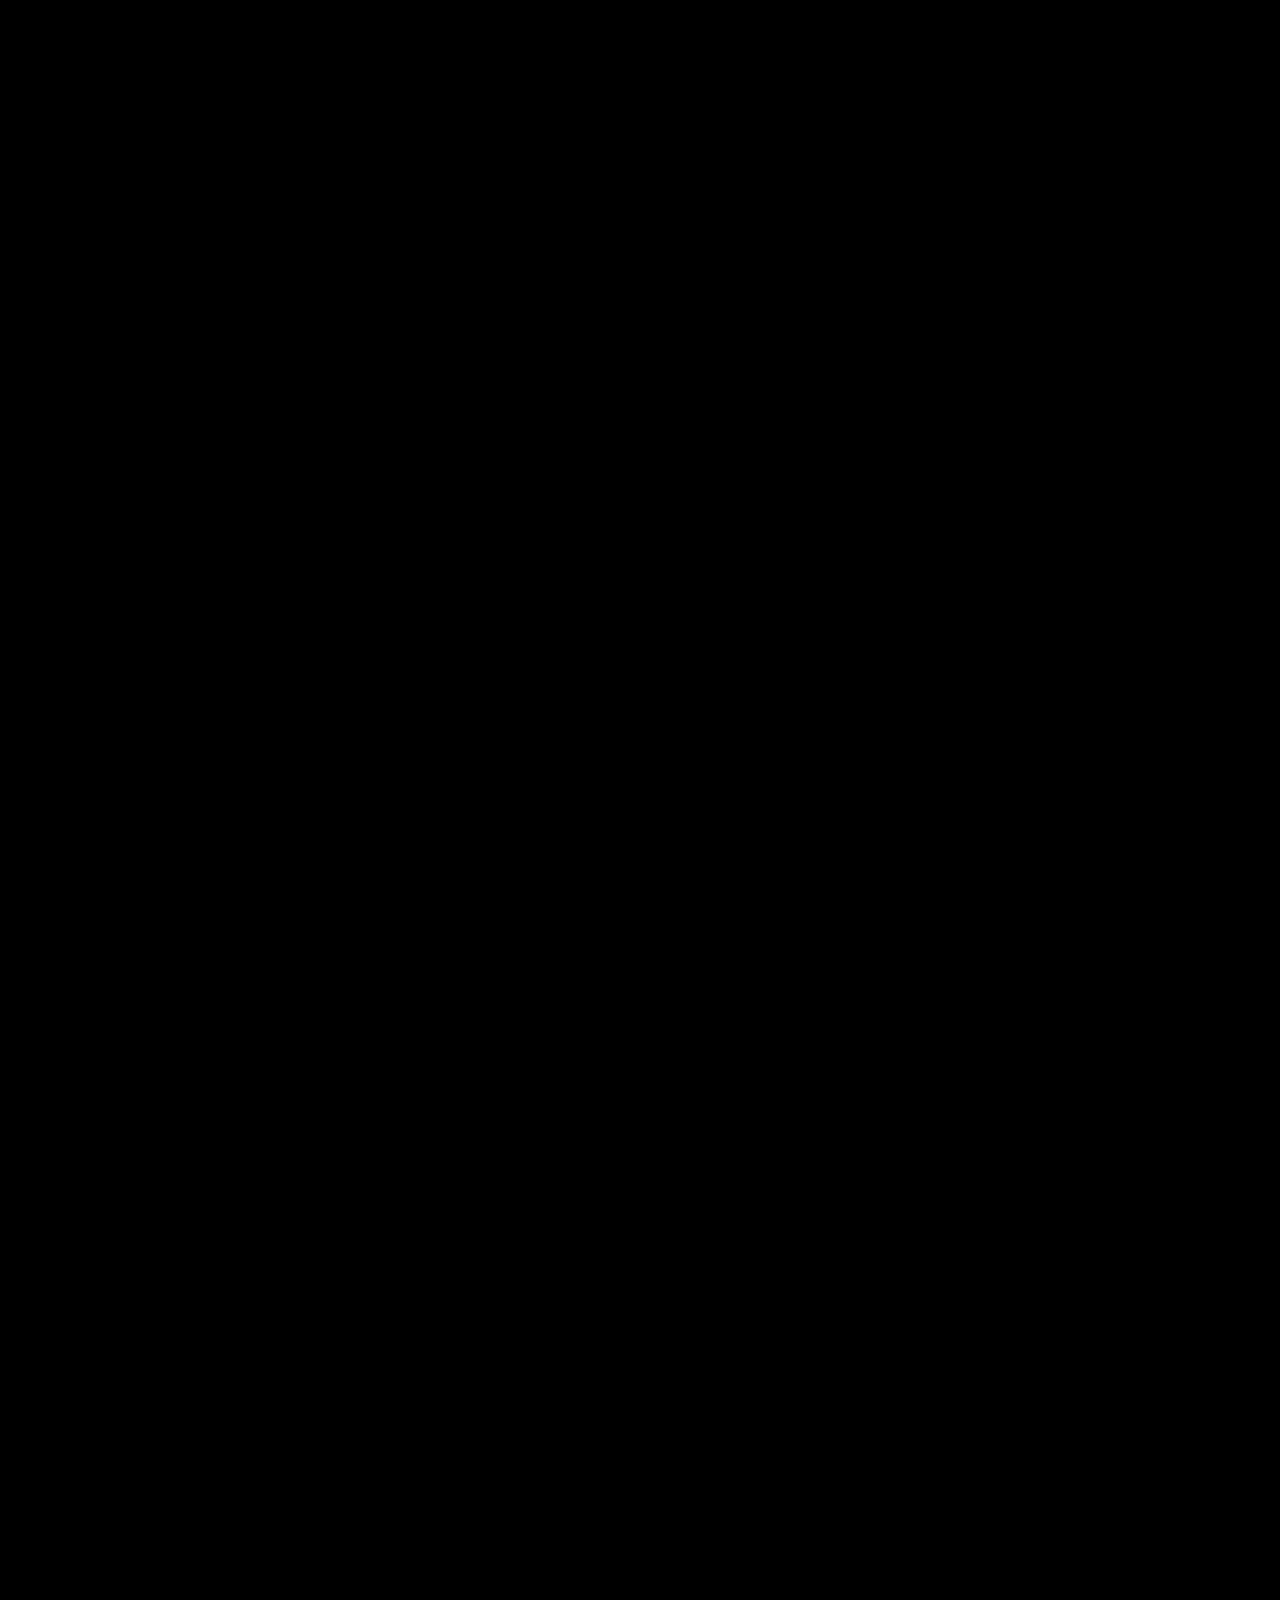
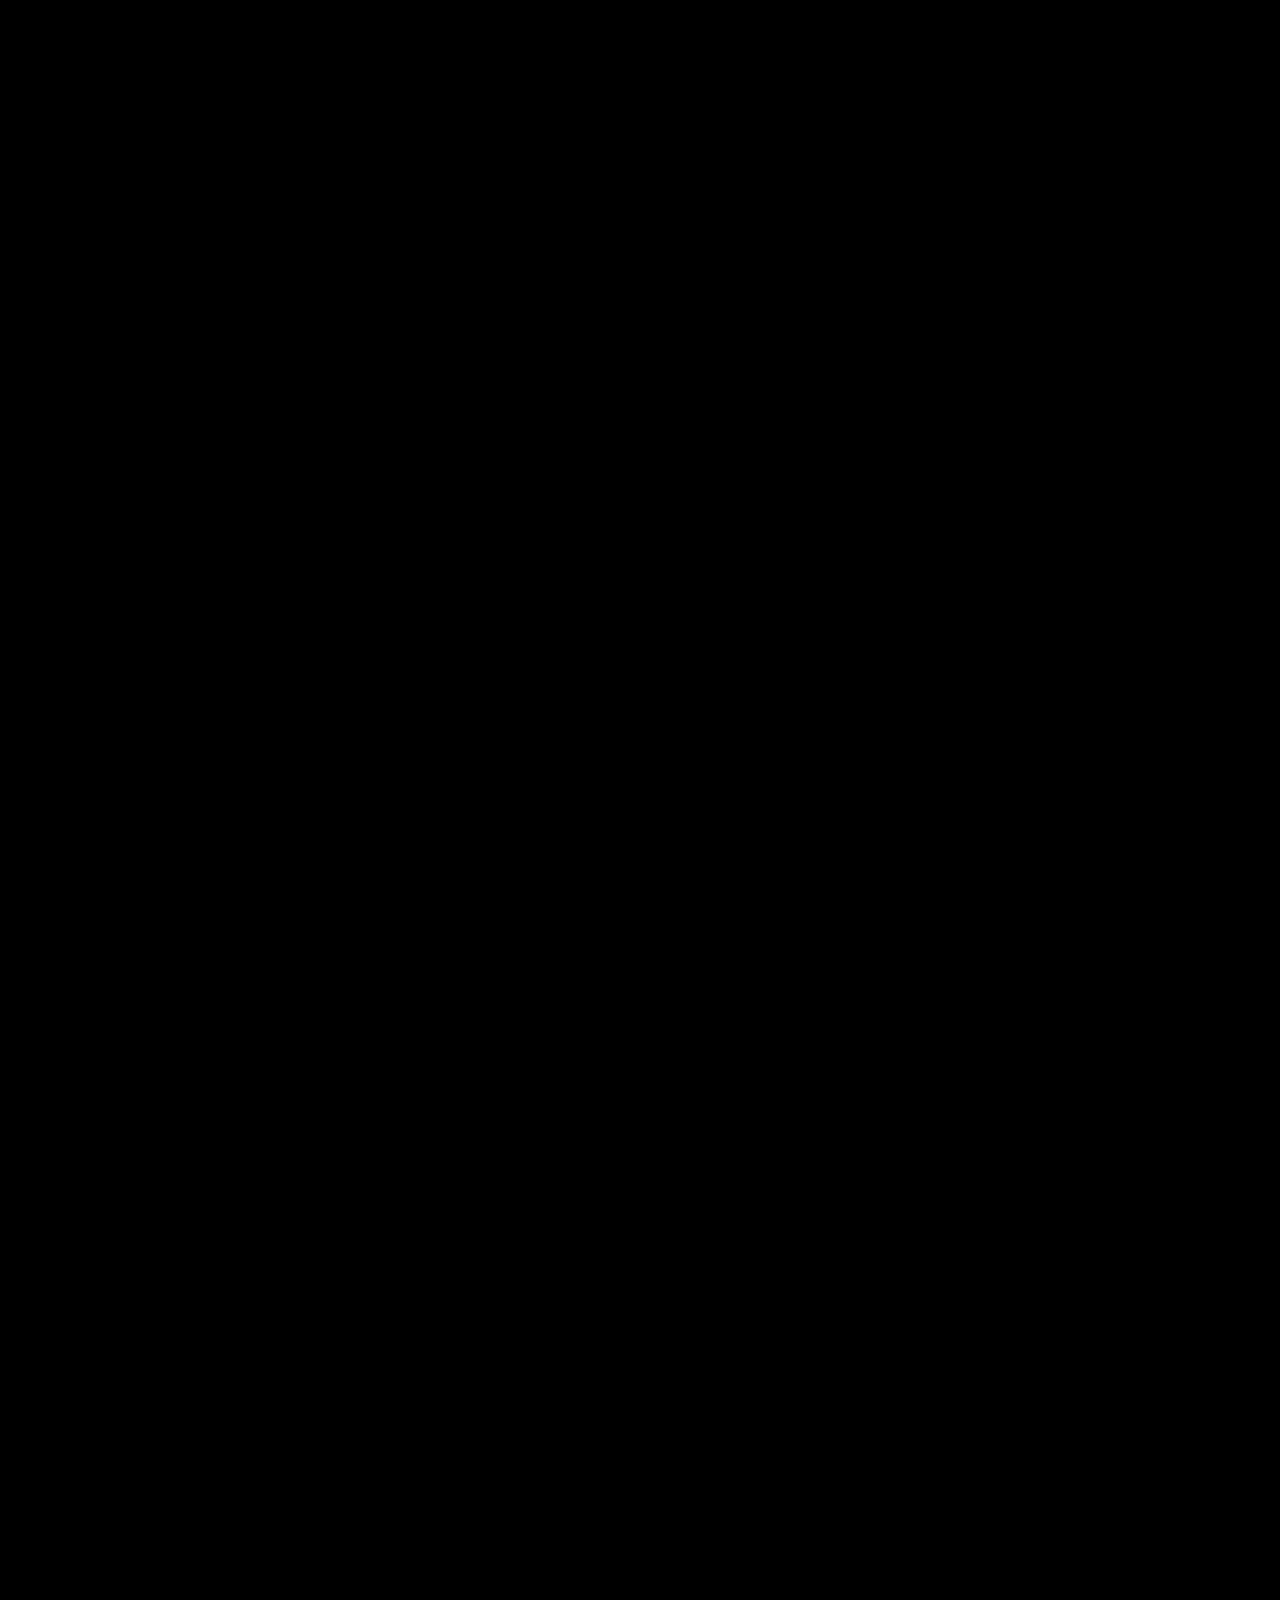
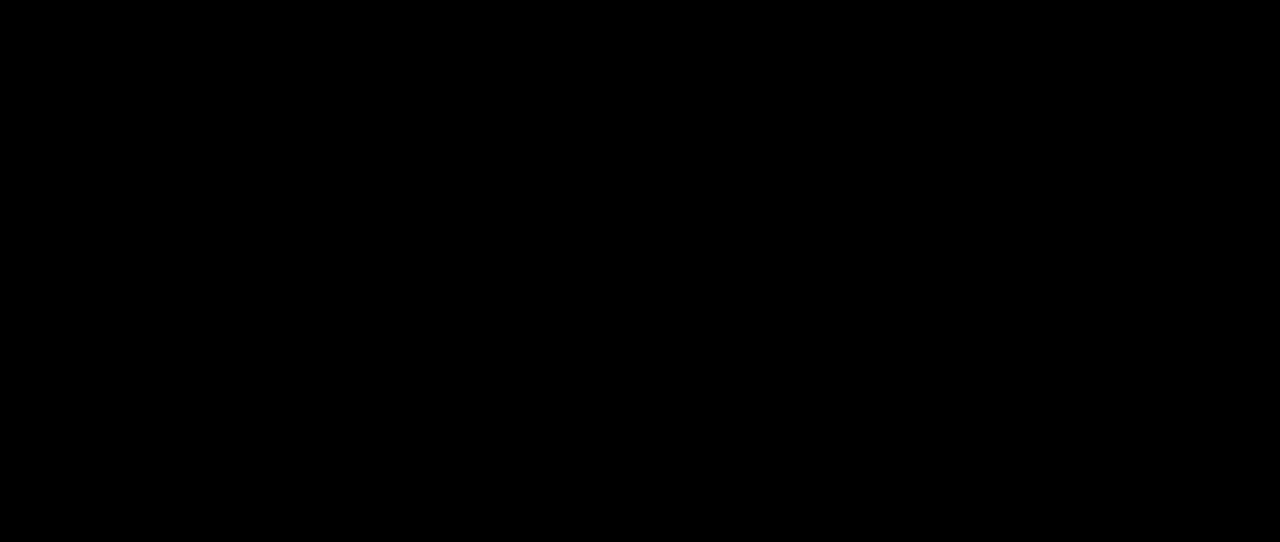
==== commit 724f5416: "original file renamed" ====
--- a/index.html
+++ b/index.html
@@ -4,80 +4,228 @@
 <head>
     <meta charset="UTF-8">
     <meta name="viewport" content="width=device-width, initial-scale=1.0">
+    <link rel="stylesheet" href="https://use.fontawesome.com/releases/v5.6.3/css/all.css">
+    <link rel="stylesheet" href="https://cdnjs.cloudflare.com/ajax/libs/font-awesome/6.5.1/css/all.min.css">
+    <script src="https://cdnjs.cloudflare.com/ajax/libs/waypoints/4.0.1/jquery.waypoints.min.js"></script>
+    <script src="https://cdnjs.cloudflare.com/ajax/libs/Counter-Up/1.0.0/jquery.counterup.min.js"></script>
+    <script src="https://kit.fontawesome.com/a076d05399.js"></script>
+    <script src="https://cdnjs.cloudflare.com/ajax/libs/jquery/3.5.1/jquery.min.js"></script>
+    <script src="https://code.jquery.com/jquery-3.5.1.js"></script>
+    <script src="https://cdnjs.cloudflare.com/ajax/libs/OwlCarousel2/2.3.4/owl.carousel.min.js"></script>
+    <link rel="stylesheet" href="https://cdnjs.cloudflare.com/ajax/libs/OwlCarousel2/2.3.4/assets/owl.carousel.min.css">
     <link href="https://fonts.googleapis.com/css2?family=Acme&display=swap" rel="stylesheet">
     <link href="https://cdn.jsdelivr.net/npm/remixicon@3.5.0/fonts/remixicon.css" rel="stylesheet">
     <link rel="stylesheet" href="https://use.fontawesome.com/releases/v5.6.3/css/all.css"
         integrity="sha384-UHRtZLI+pbxtHCWp1t77Bi1L4ZtiqrqD80Kn4Z8NTSRyMA2Fd33n5dQ8lWUE00s/" crossorigin="anonymous">
-    <link href="https://unpkg.com/aos@2.3.1/dist/aos.css" rel="stylesheet">
-    <link rel="stylesheet" href="beach.css">
-    <title>Beaches-Section</title>
+
     <style>
         @import url("https://pro.fontawesome.com/releases/v6.0.0-beta1/css/all.css");
         @import url("https://fonts.googleapis.com/css2?family=Exo+2:wght@300;500;700&display=swap");
     </style>
+
+    <link rel="stylesheet" href="travello.css">
+    <title>Travello</title>
 </head>
 
 <body>
     <!-- L-A-N-D-I-N-G   P-A-G-E -->
     <div class="landing">
-        <nav class="flex" >
-            <!-- P-A-G-E   L-O-G-O -->
-            <div class="logo flex">
-                <img src="beach-img/imageedit_14_2726959487.png" alt="">
-                <span class="explore blue">TRAVELLO</span>
-            </div>
-            <!-- N-A-V-B-A-R   O-P-T-I-O-N-S -->
-            <div class="options flex explore blue">
+        <!-- P-A-G-E   B-A-C-K-G-R-O-U-N-D   S-L-I-D-E-S-H-O-W -->
+        <div class="slides">
+            <div class="slide slide-1 extra"><img src="land-img/India.jpg"></div>
+            <div class="slide slide-2"><img src="land-img/Paris.jpg"></div>
+            <div class="slide slide-3"><img src="land-img/London.jpg"></div>
+        </div>
+        <!-- N-A-V-I-G-A-T-I-O-N   B-A-R-->
+        <nav>
+            <!-- N-A-V   L-O-G-O -->
+            <div class="logo"><img src="shop-img/Horizontal_logo.png" alt=""> </div>
+            <!-- C-O-N-T-A-C-T   P-A-G-E -->
+            <div class="address">
+                <!-- A-D-D-R-E-S-S -->
+                <div class="add">
+                    <img class="nav-icon" id="phone" src="Land-img/map icon.png" alt="">
+                    <div class="icon-name">
+                        <span class="brief font">Uttar Pradesh, India</span><br>
+                        <span class="name font">Address</span>
+                    </div>
+                </div>
+                <!-- P-H-O-N-E -->
+                <div class="add">
+                    <img class="nav-icon" id="phone" src="Land-img/phone icon.png" alt="">
+                    <div class="icon-name" id="phone-id">
+                        <span class="brief font">+91-9452****07</span><br>
+                        <span class="name font">Contact-us</span>
+                    </div>
+                </div>
+                <!-- E-M-A-I-L -->
+                <div class="add">
+                    <img class="nav-icon" id="mail" src="Land-img/email icon.jpg" alt="">
+                    <div class="icon-name">
+                        <span class="brief font">Travello@gmail.com</span><br>
+                        <span class="name font">Mail-us</span>
+                    </div>
+                </div>
+            </div>
+        </nav>
+
+        <div class="line"></div>
+
+        <!-- S-E-C-O-N-D   N-A-V-I-G-A-T-I-O-N -->
+        <div class="options">
+            <!-- L-E-F-T   O-P-T-I-O-N-S -->
+            <div class="option1 font">
                 <li>Home</li>
-                <li>ABOUT</li>
-                <li>PLANS</li>
-                <li>Log-in</li>
-                <li>SIGN-in</li>
-                <div class="line"></div>
-                <i class="ri-store-2-line pointer"><span class="cart explore">SHOP</span></i>
-            </div>
-            <!-- H-A-M-B-U-R-G-E-R   (M-O-B-I-L-E   P-A-G-E) -->
-            <div class="ham">
-                <i class="ri-menu-3-fill ham"></i>
-            </div>
-        </nav>
-
-        <div class="heading black">
-            <p class="main-heading explore ">BEACH IS CALLING</p><br><br>
-            <p class="quote font " >"Take me to the ocean Let me sail the
-                open sea.</p>
-            <p class="quote font " >To breathe the warm and salty air and
-                dream of things to be."</p>
-        </div>
-        <br>
-        <!-- B-U-T-T-O-N-S -->
-        <div class="buttons flex" data-aos="zoom-out" data-aos-delay="1300">
-            <button class="btn font blue pointer" id="disc">Discover 💭</button>
-            <button class="btn font red pointer" id="know">Know More</button>
-        </div>
-
-        <!-- S-O-C-I-A-L   M-E-D-I-A   B-A-R -->
-        <div class="social ">
-            <ul>
-                <li>
-                    <a href="#"><i class="fab fa-facebook-f icon"></i> </a>
-                </li>
-                <li>
-                    <a href="#"><i class="fab fa-google-plus-g icon"></i></a>
-                </li>
-                <li>
-                    <a href="#"><i class="fab fa-twitter icon"></i></a>
-                </li>
-                <li>
-                    <a href="#"><i class="fab fa-linkedin icon"></i></a>
-                </li>
-
-            </ul>
+                <li>Tours</li>
+                <li>Destination</li>
+                <li>Blog</li>
+                <li>About</li>
+                <li>Contact</li>
+                <li>Shop-Outfits</li>
+            </div>
+            <!-- R-I-G-H-T   O-P-T-I-O-N-S -->
+            <div class="option2 font">
+                <i class="fa-solid fa-bag-shopping" id="shopping"></i>
+                <!-- S-E-A- class="desto" -C-H -->
+                <div class="searchBox">
+                    <input class="searchInput" type="text" name="" placeholder="Search">
+                    <button class="searchButton" href="#">
+                        <i class="fa-solid fa-magnifying-glass"></i>
+                    </button>
+                </div>
+            </div>
+        </div>
+
+        <!-- M-I-D-D-L-E   T class="desto" E-X-T -->
+        <div class="heading">
+            <p class="first-head explore">Get your travelling bag ready !</p>
+            <p class="second-head font">Great Tours</p>
+            <p class="third-head explore">Now Discounted !</p>
+        </div>
+
+        <!-- D-E-S-T-I-N-A-T-I-O-N   S-L-I-D-E-R -->
+        <div class="slider owl-carousel">
+            <div class="se">
+                <div class="card sarak">
+                    <div class="trav">
+                        <img class="desto" src="Land-img/farway sydney.jpg" alt="">
+                        <div class="lab">
+                            <span class="off">Special Offer</span>
+                            <span class="price">$500</span>
+                        </div>
+                        <p>Farway Sydney</p>
+                    </div>
+                </div>
+                <div class="card ">
+                    <div class="trav">
+                        <img class="desto" src="Land-img/statue liberty.jpg" alt="">
+                        <div class="lab">
+                            <span class="off">Special Offer</span>
+                            <span class="price">$500</span>
+                        </div>
+                        <p>Statue of Liberty</p>
+                    </div>
+                </div>
+            </div>
+            <div class="se">
+                <div class="card sarak">
+                    <div class="trav">
+                        <img class="desto" src="Land-img/sunny barcelona.jpg" alt="">
+                        <div class="lab">
+                            <span class="off">Special Offer</span>
+                            <span class="price">$500</span>
+                        </div>
+                        <p>Sunny Barcolena</p>
+                    </div>
+                </div>
+                <div class="card">
+                    <div class="trav">
+                        <img class="desto" src="Land-img/blue dalmatia.jpg" alt="">
+                        <div class="lab">
+                            <span class="off">Special Offer</span>
+                            <span class="price">$500</span>
+                        </div>
+                        <p>Blue Dlamatia</p>
+                    </div>
+                </div>
+            </div>
+            <div class="se">
+                <div class="card sarak">
+                    <div class="trav">
+                        <img class="desto" src="Land-img/kohisung taiwan.jpg" alt="">
+                        <div class="lab">
+                            <span class="off">Special Offer</span>
+                            <span class="price">$500</span>
+                        </div>
+                        <p>Kohisung Taiwan</p>
+
+                    </div>
+                </div>
+                <div class="card">
+                    <div class="trav">
+                        <img class="desto" src="Land-img/tasteful mauritius.jpg" alt="">
+                        <div class="lab">
+                            <span class="off">Special Offer</span>
+                            <span class="price">$500</span>
+                        </div>
+                        <p>Tasteful mauritius</p>
+                    </div>
+                </div>
+            </div>
+            <div class="se">
+                <div class="card sarak">
+                    <div class="trav">
+                        <img class="desto" src="Land-img/trip to ancient roam.jpg" alt="">
+                        <div class="lab">
+                            <span class="off">Special Offer</span>
+                            <span class="price">$500</span>
+                        </div>
+                        <p>Ancient Roam</p>
+                    </div>
+                </div>
+                <div class="card">
+                    <div class="trav">
+                        <img class="desto" src="Land-img/tasteful mauritius.jpg" alt="">
+                        <div class="lab">
+                            <span class="off">Special Offer</span>
+                            <span class="price">$500</span>
+                        </div>
+                        <p>Tasteful Mauritius</p>
+                    </div>
+                </div>
+            </div>
         </div>
     </div>
 
+    <!-- F-I-L-T-E-R   B-A-R -->
+    <div class="filter">
+        <div class="name" id="keyword">
+            <input type="text" class="name-box" placeholder="Keyword">
+        </div>
+        <select class="name-box opt" id="select">
+            <option value="volvo" class="name-box">Select Your Destination</option>
+            <option value="saab">Saab</option>
+            <option value="opel">Opel</option>
+            <option value="audi">Audi</option>
+            <option value="audi">Audi</option>
+            <option value="audi">Audi</option>
+            <option value="audi">Audi</option>
+            <option value="audi">Audi</option>
+            <option value="audi">Audi</option>
+            <option value="audi">Audi</option>
+            <option value="audi">Audi</option>
+            <option value="audi">Audi</option>
+        </select>
+        <div class="name" id="date">
+            <input type="date" class="name-box">
+        </div>
+        <div class="name" id="bot">
+            <button class="name-box">Find Your Tour</button>
+        </div>
+    </div>
     <!-- F-A-C-I-L-I-T-E-S   P-A-G-E -->
     <div class="corosul">
+        <div class="heading-faci explore">Facilites We Provide</div>
         <ol>
             <!-- F-A-C-I-L-I-T-Y -1- -->
             <li class="ico pointer">
@@ -106,340 +254,555 @@
         </ol>
     </div>
     <br>
-    <!-- A-D-V-E-R-T-I-S-E-M-E-N-T   P-A-G-E -->
-    <div class="add">
-        <!-- L-E-F-T   I-M-A-G-E -->
-        <div class="left">
-            <img src="beach-img/sexy girl.jpg" alt="">
-        </div>
-        <!-- R-I-G-H-T   T-E-X-T -->
-        <div class="right">
-            <p class="text1 font blue">About Travello</p>
-
-            <p class="text2 font red">Lorem ipsum dolor sit amet consectetur adipisicing elit. Corporis, obcaecati.</p>
-
-            <p class="text3 font blue">Lorem, ipsum dolor sit amet consectetur adipisicing elit. Voluptate vero iure
-                natus
-                illum quos doloribus nobis tempora sed porro amet, assumenda suscipit odio adipisci id.</p>
-
-            <p class="text3 font blue">Lorem ipsum dolor sit amet consectetur adipisicing elit. Vel sint explicabo quis
-                dolorum aspernatur aperiam voluptatem id nulla sunt, ut accusantium provident sed, doloribus similique
-                autem laborum possimus voluptatum quasi ad illum! </p>
-            <br>
-            <!-- B-U-T-T-O-N   A-B-O-U-T   U-S -->
-            <button class="btn2 font blue pointer">About US</button>
+
+    <!-- D-E-S-T-I-N-A-T-I-O-N    G-A-L-L-E-R-Y -->
+    <div class="upper-headings">
+        <!-- H-E-A-D-I-N-G-S  -->
+        <p class="first-line font">YOUR KIND OF HOLIDAY</p>
+        <P class="second-line explore">Your world, your way</P>
+        <P class="first-line font">Distinctively re-engineer revolutionary meta-services and premium architectures.
+            Intrinsically <br> incubate intuitive opportunities and real-time potentialities. Appropriately communicate
+            one-to-one <br> technology after plug-and-play networks.</P>
+        <!-- G-A-L-L-E-R-Y   S-E-C -->
+        <div class="galleries font">
+            <div class="box-gall row-2" style="background-image: url(land-img/destinations/Taj-Mahal-.jpg);">Monuments
+            </div>
+            <div class="box-gall col-2" style="background-image: url(land-img/destinations/mounts.jpg);">Mountains
+            </div>
+            <div class="box-gall" style="background-image: url(land-img/destinations/london.webp);">Cities</div>
+            <div class="box-gall row-2" style="background-image: url(land-img/destinations/sydney.jpg);">Infrastructure
+            </div>
+            <div class="box-gall col-2" style="background-image: url(land-img/destinations/maldives.jpg);">
+                Beaches
+            </div>
+            <div class="box-gall" style="background-image: url(beach-img/beach\ back.jpg);">Mountain Beach</div>
+            <div class="box-gall col-2" style="background-image: url(land-img/destinations/desert.jpg);">Desert
+            </div>
         </div>
     </div>
 
-    <!-- D-E-S-T-I-N-A-T-I-O-N   G-A-L-L-E-R-Y -->
-    <div class="container-gall">
-        <div class="left-text">
-            <h2 class="heading-gall explore red">About Travello</h2>
-            <p class="subheading-gall font blue">Lorem ipsum dolor sit amet consectetur adipisicing elit. Quidem odio
-                aperiam
-                repellat quibusdam ipsa a.</p>
-            <div class="butters">
-                <a href="" target="_blank" class="targets">
-                    <div class="hexagons-wrapper">
-                        <div class="hexagons">
-                            <i><img class="ps " id="facenews" src="img/facebook logo.png" alt=""></i>
-                        </div>
-                    </div>
-                </a>
-                <a href="" target="_blank" class="targets">
-                    <div class="hexagons-wrapper">
-                        <div class="hexagons">
-                            <i><img class="ps" id="tweets" src="img/tweeter logo transparent white.png" alt=""></i>
-                        </div>
-                    </div>
-                </a>
-                <a href="" target="_blank" class="targets">
-                    <div class="hexagons-wrapper">
-                        <div class="hexagons">
-                            <i><img class="ps" id="yous" src="img/you tube transparent white logo.png" alt=""></i>
-                        </div>
-                    </div>
-                </a>
-                <a href="" target="_blank" class="targets">
-                    <div class="hexagons-wrapper">
-                        <div class="hexagons">
-                            <i><img class="ps " id="instas" src="img/insta.png" alt=""></i>
-                        </div>
-                    </div>
-                </a>
-            </div>
-        </div>
-        <div class="galleries font blue">
-            <div class="box-gall row-2 pointer" style="background-image: url(beach-img/glass\ beach.jpeg);">Glass Beach
-            </div>
-            <div class="box-gall col-2 pointer" style="background-image: url(beach-img/roky\ beach.jpg);">Rocky Beach
-            </div>
-            <div class="box-gall pointer" style="background-image: url(beach-img/frozen\ beach.jpg);">Frozen Beach</div>
-            <div class="box-gall row-2 pointer" style="background-image: url(beach-img/cave\ beach.jpg);">Cave Beach
-            </div>
-            <div class="box-gall col-2 pointer" style="background-image: url(beach-img/seashell\ beach.jpg);">Seashell
-                Beach </div>
-            <div class="box-gall pointer" style="background-image: url(beach-img/beach\ back.jpg);">Mountain Beach</div>
-            <div class="box-gall col-2 pointer" style="background-image: url(beach-img/sandy\ beach.jpg);">Sandy Beach
+    <!-- D-E-S-T-I-N-A-T-I-O-N    C-A-T-E-G-O-R-Y -->
+    <div class="upper-headings">
+        <!-- H-E-A-D-I-N-G-S  -->
+        <p class="first-line font">OUR APPROACH TO TOURISM</p>
+        <p class="second-line explore">PREMIUM EXPERIENCE</p>
+        <p class="first-line font">Appropriately empower dynamic leadership skills after business portals. Globally
+            myocardinate <br> interactive supply chains with distinctive quality vectors through interoperable services.
+        </p>
+        <!-- C-A-T-E-G-O-R-I-E-S -->
+        <div class="logo-slider">
+            <div class="slide-track do">
+                <div class="logo-box">
+                    <img class="wonder" src="Land-img/monuments/hiker blue.png" alt="">
+                    <p class="logo-quote font">Hiking</p><br><br><br><br><br>
+                    <p class="logo-name explore">Hiking</p>
+                </div>
+                <div class="logo-box">
+                    <img class="wonder" src="Land-img/monuments/pisa red.png" alt="">
+                    <p class="logo-quote font">VISIT THE WORLD</p><br><br><br><br><br>
+                    <p class="logo-name explore">Hiking</p>
+                </div>
+                <div class="logo-box">
+                    <img class="wonder" src="Land-img/monuments/colo blue.png" alt="">
+                    <p class="logo-quote font">VISIT THE WORLD</p><br><br><br><br><br>
+                    <p class="logo-name explore">Hiking</p>
+                </div>
+                <div class="logo-box">
+                    <img class="wonder" src="land-img/monuments/pyramid red.png" alt="">
+                    <p class="logo-quote font">Historical</p><br><br><br><br><br>
+                    <p class="logo-name explore">Hiking</p>
+                </div>
+                <div class="logo-box">
+                    <img class="wonder" src="Land-img/monuments/mountain blue.png" alt="">
+                    <p class="logo-quote font">Nature</p><br><br><br><br><br>
+                    <p class="logo-name explore">Hiking</p>
+                </div>
+                <div class="logo-box">
+                    <img class="wonder" src="Land-img/monuments/tower red.png" alt="">
+                    <p class="logo-quote font">Heights</p><br><br><br><br><br>
+                    <p class="logo-name explore">Hiking</p>
+                </div>
+                <div class="logo-box">
+                    <img class="wonder" src="Land-img/monuments/air-baloon blue.png" alt="">
+                    <p class="logo-quote font">Air-baloon</p><br><br><br><br><br>
+                    <p class="logo-name explore">Hiking</p>
+                </div>
+                <div class="logo-box">
+                    <img class="wonder" src="Land-img/monuments/building red.png" alt="">
+                    <p class="logo-quote font">Monuments</p><br><br><br><br><br>
+                    <p class="logo-name explore">Hiking</p>
+                </div>
+                <div class="logo-box">
+                    <img class="wonder" src="Land-img/monuments/beach blue.png" alt="">
+                    <p class="logo-quote font">Cool</p><br><br><br><br><br>
+                    <p class="logo-name explore">Hiking</p>
+                </div>
+                <div class="logo-box">
+                    <img class="wonder" src="Land-img/monuments/pagoda red.png" alt="">
+                    <p class="logo-quote font">VISIT THE WORLD</p><br><br><br><br><br>
+                    <p class="logo-name explore">Hiking</p>
+                </div>
+
+                <div class="logo-box">
+                    <img class="wonder" src="Land-img/monuments/hiker blue.png" alt="">
+                    <p class="logo-quote font">VISIT THE WORLD</p><br><br><br><br><br>
+                    <p class="logo-name explore">Hiking</p>
+                </div>
+                <div class="logo-box">
+                    <img class="wonder" src="Land-img/monuments/pisa red.png" alt="">
+                    <p class="logo-quote font">VISIT THE WORLD</p><br><br><br><br><br>
+                    <p class="logo-name explore">Hiking</p>
+                </div>
+                <div class="logo-box">
+                    <img class="wonder" src="Land-img/monuments/colo blue.png" alt="">
+                    <p class="logo-quote font">VISIT THE WORLD</p><br><br><br><br><br>
+                    <p class="logo-name explore">Hiking</p>
+                </div>
+                <div class="logo-box">
+                    <img class="wonder" src="Land-img/monuments/pyramid red.png" alt="">
+                    <p class="logo-quote font">VISIT THE WORLD</p><br><br><br><br><br>
+                    <p class="logo-name explore">Hiking</p>
+                </div>
+                <div class="logo-box">
+                    <img class="wonder" src="Land-img/monuments/mountain blue.png" alt="">
+                    <p class="logo-quote font">VISIT THE WORLD</p><br><br><br><br><br>
+                    <p class="logo-name explore">Hiking</p>
+                </div>
+                <div class="logo-box">
+                    <img class="wonder" src="Land-img/monuments/tower red.png alt="">
+                    <p class=" logo-quote font">VISIT THE WORLD</p><br><br><br><br><br>
+                    <p class="logo-name explore">Hiking</p>
+                </div>
+                <div class="logo-box">
+                    <img class="wonder" src="Land-img/monuments/air-baloon blue.png" alt="">
+                    <p class="logo-quote font">VISIT THE WORLD</p><br><br><br><br><br>
+                    <p class="logo-name explore">Hiking</p>
+                </div>
+                <div class="logo-box">
+                    <img class="wonder" src="Land-img/monuments/building red.png" alt="">
+                    <p class="logo-quote font">VISIT THE WORLD</p><br><br><br><br><br>
+                    <p class="logo-name explore">Hiking</p>
+                </div>
+                <div class="logo-box">
+                    <img class="wonder" src="Land-img/monuments/beach blue.png" alt="">
+                    <p class="logo-quote font">VISIT THE WORLD</p><br><br><br><br><br>
+                    <p class="logo-name explore">Hiking</p>
+                </div>
+                <div class="logo-box">
+                    <img class="wonder" src="Land-img/monuments/pagoda red.png" alt="">
+                    <p class="logo-quote font">VISIT THE WORLD</p><br><br><br><br><br>
+                    <p class="logo-name explore">Hiking</p>
+                </div>
+
             </div>
         </div>
     </div>
 
     <!-- D-I-S-C-O-U-N-T   F-O-R   M-A-R-R-I-E-D   C-O-U-P-L-E -->
-    <div class="slider">
+    <div class="sliderx">
         <!-- I-M-A-G-E   S-L-I-D-E-R -->
-        <div class="slides">
-            <div class="slide slide-1 extra">
+        <div class="slidesx">
+            <div class="slidex slide-1 extra">
                 <img src="beach-img/slider image 3.jpeg">
             </div>
-            <div class="slide slide-2">
+            <div class="slidex slide-2">
                 <img src="beach-img/slider image 2.jpg">
             </div>
-            <div class="slide slide-3">
+            <div class="slidex slide-3">
                 <img src="beach-img/slider image 1.jpg">
             </div>
-        </div><br><br><br>
-        <!-- O-V-E-R-L-A-Y   B-0-X -->
-        <div class="trans-box">
-            <div class="texts">
-                <p class="couple explore">Get a Discount For Newly Married Couples</p>
-                <p class="discount font">Lorem, ipsum dolor sit amet consectetur adipisicing elit. Corporis, sapiente.
-                </p>
-                <!-- B-U-T-T-O-N   C-O-N-T-A-C-T   U-S -->
-                <button class="btn3 font blue pointer">CONTACT &nbsp US</button>
+        </div><br><br><br><br>
+        <!-- O-V-E-R-L-A-Y T-E-X-T  B-0-X -->
+        <div class="review-box">
+            <div id="slidert">
+                <ul>
+                    <li>
+                        <div class="slider-container">
+                            <div class="grad-line"></div>
+                            <p class="slide-review font">" Thanks to travello for recommending this incredible
+                                meditarian cruise . the iterny was spectacular we'r really happy and give thanks to
+                                travello for making my trip more awesome.</p>
+                            <p class="star">✯✯✯✯✯</p>
+                            <div class="simple-line"></div>
+                            <p class="reviewer explore">Marry & James</p>
+                            <p class="reviewer-destination font">
+                                ( Trip to India )
+                            </p>
+                        </div>
+                    </li>
+                    <li>
+                        <div class="slider-container">
+                            <div class="grad-line"></div>
+                            <p class="slide-review font">" Thanks to travello for recommending this incredible
+                                meditarian cruise . the iterny was spectacular we'r really happy and give thanks to
+                                travello for making my trip more awesome.</p>
+                            <p class="star">✯✯✯✯✯</p>
+                            <div class="simple-line"></div>
+                            <p class="reviewer explore">Marry & James</p>
+                            <p class="reviewer-destination font">
+                                ( Trip to India )
+                            </p>
+                        </div>
+                    </li>
+                    <li>
+                        <div class="slider-container">
+                            <div class="grad-line"></div>
+                            <p class="slide-review font">" Thanks to travello for recommending this incredible
+                                meditarian cruise . the iterny was spectacular we'r really happy and give thanks to
+                                travello for making my trip more awesome.</p>
+                            <p class="star">✯✯✯✯✯</p>
+                            <div class="simple-line"></div>
+                            <p class="reviewer explore">Marry & James</p>
+                            <p class="reviewer-destination font">
+                                ( Trip to India )
+                            </p>
+                        </div>
+                    </li>
+                    <li>
+                        <div class="slider-container">
+                            <div class="grad-line"></div>
+                            <p class="slide-review font">" Thanks to travello for recommending this incredible
+                                meditarian cruise . the iterny was spectacular we'r really happy and give thanks to
+                                travello for making my trip more awesome.</p>
+                            <p class="star">✯✯✯✯✯</p>
+                            <div class="simple-line"></div>
+                            <p class="reviewer explore">Marry & James</p>
+                            <p class="reviewer-destination font">
+                                ( Trip to India )
+                            </p>
+                        </div>
+                    </li>
+                    <li>
+                        <div class="slider-container">
+                            <div class="grad-line"></div>
+                            <p class="slide-review font">" Thanks to travello for recommending this incredible
+                                meditarian cruise . the iterny was spectacular we'r really happy and give thanks to
+                                travello for making my trip more awesome.</p>
+                            <p class="star">✯✯✯✯✯</p>
+                            <div class="simple-line"></div>
+                            <p class="reviewer explore">Marry & James</p>
+                            <p class="reviewer-destination font">
+                                ( Trip to India )
+                            </p>
+                        </div>
+                    </li>
+                    <li>
+                        <div class="slider-container">
+                            <div class="grad-line"></div>
+                            <p class="slide-review font">" Thanks to travello for recommending this incredible
+                                meditarian cruise . the iterny was spectacular we'r really happy and give thanks to
+                                travello for making my trip more awesome.</p>
+                            <p class="star">✯✯✯✯✯</p>
+                            <div class="simple-line"></div>
+                            <p class="reviewer explore">Marry & James</p>
+                            <p class="reviewer-destination font">
+                                ( Trip to India )
+                            </p>
+                        </div>
+                    </li>
+                    <li>
+                        <div class="slider-container">
+                            <div class="grad-line"></div>
+                            <p class="slide-review font">" Thanks to travello for recommending this incredible
+                                meditarian cruise . the iterny was spectacular we'r really happy and give thanks to
+                                travello for making my trip more awesome.</p>
+                            <p class="star">✯✯✯✯✯</p>
+                            <div class="simple-line"></div>
+                            <p class="reviewer explore">Marry & James</p>
+                            <p class="reviewer-destination font">
+                                ( Trip to India )
+                            </p>
+                        </div>
+                    </li>
+                </ul>
             </div>
         </div>
     </div>
 
-    <!-- C-O-U-N-T-I-N-G   A-N-I-M-A-T-E-D   N-U-M-B-E-R-S -->
-    <section id="section_counter">
-        <div class="container">
-            <div class="counter-grid">
-                <!-- P-O-S-I-T-I-V-E   R-E-V-I-E-W   B-O-X -->
-                <div class="counter-item">
-                    <!-- L-O-G-O -->
-                    <div class="badge">
-                        <i class="fa-solid fa-heart-pulse"></i>
-                    </div>
-                    <!-- D-A-T-A   L-I-M-I-T -->
-                    <h1 class="counter" data-target="98">0</h1>
-                    <h1 class="marks">%</h1>
-                    <!-- R-E-V-I-E-W   N-A-M-E -->
-                    <h1 class="name red">Positive Reviews</h1>
-                </div>
-                <!-- D-E-S-T-I-N-A-T-I-O-N   B-O-X -->
-                <div class="counter-item">
-                    <!-- L-O-G-O -->
-                    <div class="badge">
-                        <i class="fa-solid fa-earth-americas"></i>
-                    </div>
-                    <!-- D-A-T-A   L-I-M-I-T -->
-                    <h1 class="counter" data-target="100">0</h1>
-                    <h1 class="marks">+</h1>
-                    <!-- R-E-V-I-E-W   N-A-M-E -->
-                    <h1 class="name red">Destinations</h1>
-                </div>
-                <!-- P-R-O-F-E-S-S-I-O-N-A-L   T-E-A-M   B-O-X -->
-                <div class="counter-item">
-                    <!-- L-O-G-O -->
-                    <div class="badge">
-                        <i class="ri-team-fill"></i>
-                    </div>
-                    <!-- D-A-T-A   L-I-M-I-T -->
-                    <h1 class="counter" data-target="60">0</h1>
-                    <h1 class="marks">+</h1>
-                    <!-- R-E-V-I-E-W   N-A-M-E -->
-                    <h1 class="name red">Professional Team</h1>
-                </div>
-                <!-- A-W-A-R-D-S   B-O-X -->
-                <div class="counter-item">
-                    <!-- L-O-G-O -->
-                    <div class="badge">
-                        <i class="fa-solid fa-award"></i>
-                    </div>
-                    <!-- D-A-T-A   L-I-M-I-T -->
-                    <h1 class="counter" data-target="25">0</h1>
-                    <h1 class="marks">+</h1>
-                    <!-- R-E-V-I-E-W   N-A-M-E -->
-                    <h1 class="name red">Awards</h1>
-                </div>
-            </div>
-        </div>
-    </section><br>
-
-    <!-- G-A-L-L-E-R-Y   P-A-G-E -->
-    <div class="gallery">
+    <!-- P-R-E-M-I-U-M   E-X-P-E-R-I-E-N-C-E -->
+    <div class="upper-headings" id="maintain">
         <!-- H-E-A-D-I-N-G-S -->
-        <h1 class="gall-head red">Check out our Luxurious Facilites</h1>
-        <h2 class="gall-subhead font blue">We provide you a luxurious facilites which adds more fun in your journey</h2>
-        <!-- I-M-A-G-E-S -->
-        <div class="gall">
-            <!-- B-O-X   <-1-> -->
-            <div class="box1" style="background-image: url(beach-img/avneet\ beach.jpeg);"></div>
-            <!-- B-O-X   <-2-> -->
-            <div class="box2">
-                <div class="sec1" style="background-image: url(beach-img/sexy\ girl.jpg);"></div>
-                <div class="sec2" style="background-image: url(beach-img/coup\ 2.jpg);"></div>
-            </div>
-            <!-- B-O-X   <-3-> -->
-            <div class="box3" style="background-image: url(beach-img/swim\ couple\ cutout.jpg);"></div>
-            <!-- B-O-X   <-4-> -->
-            <div class="box2">
-                <div class="sec2 some" style="background-image: url(beach-img/girl\ in\ pool.jpg);  "></div>
-                <div class="sec1 some2" style="background-image: url(beach-img/tanning\ pool.jpg);"></div>
-            </div>
-            <!-- B-O-X   <-5-> -->
-            <div class="box1" style="background-image: url(beach-img/riya\ beach.jpg);"></div>
+        <p class="first-line font">OUR APPROACH TO TOURISM</p>
+        <p class="second-line explore">PREMIUM EXPERIENCE</p>
+        <p class="first-line font">Appropriately empower dynamic leadership skills after business portals. Globally
+            myocardinate <br> interactive supply chains with distinctive quality vectors through interoperable services.
+        </p>
+        <!-- C-O-R-O-U-S-E-L -->
+        <div class="slider owl-carousel" id="second-coro">
+            <div class="se">
+                <div class="card sarak">
+                    <div class="img">
+                        <img src="Land-img/farway sydney.jpg" alt="">
+                    </div>
+                </div>
+                <div class="card ">
+                    <div class="img">
+                        <img src="Land-img/statue liberty.jpg" alt="">
+                    </div>
+                </div>
+            </div>
+            <div class="se">
+                <div class="card sarak">
+                    <div class="img">
+                        <img src="Land-img/sunny barcelona.jpg" alt="">
+                    </div>
+                </div>
+                <div class="card">
+                    <div class="img">
+                        <img src="Land-img/blue dalmatia.jpg" alt="">
+                    </div>
+                </div>
+            </div>
+            <div class="se">
+                <div class="card sarak">
+                    <div class="img">
+                        <img src="Land-img/kohisung taiwan.jpg" alt="">
+                    </div>
+                </div>
+                <div class="card">
+                    <div class="img">
+                        <img src="Land-img/tasteful mauritius.jpg" alt="">
+                    </div>
+                </div>
+            </div>
+            <div class="se">
+                <div class="card sarak">
+                    <div class="img">
+                        <img src="Land-img/trip to ancient roam.jpg" alt="">
+                    </div>
+                </div>
+                <div class="card">
+                    <div class="img">
+                        <img src="Land-img/tasteful mauritius.jpg" alt="">
+                    </div>
+                </div>
+            </div>
+        </div>
+        <!-- M-O-R-E   B-U-T-T-O-N -->
+        <div class="newbtn">
+            <button class="coro-btn">More Destination</button>
         </div>
     </div>
-
-    <div class="line1"></div>
-    <div class="comma">
-        <img src="beach-img/comma.png" alt="">
-    </div>
-    <div class="para font blue">
-        <p>Aliquam fringilla diam et sapien iaculis, at sollicitudin mi iaculis. Donec ac ullamcorper ante, quis
-            faucibus sapien. Maecenas ut tortor ac enim aliquam venenatis. Vestibulum ullamcorper, metus luctus
-            malesuada aliquam, mauris magna auctor nibh, et maximus enim est in eros. Proin ac nibh ac nibh convallis
-            auctor quis ut arcu. Cras sagittis suscipit velit, eu gravida nisi congue at. Pellentesque quis sollicitudin
-            est, ut aliquet justo. Phasellus maximus sagittis egestas.</p>
-    </div>
-    <div class="profile">
-        <img src="beach-img/CEO.png" alt="">
-        <div class="intro">
-            <p class="explore ceo red">Raghuvanshi Sahab <br></p>
-            <p class="font des blue">Designer</p>
-        </div>
-    </div><br><br><br><br><br>
-
-    <div class="footer ">
-        <div class="last">
-            <div class="mount-logo">
-                <img src="beach-img/imageedit_14_2726959487.png" alt="">
-                <button class="country-btn font red pointer">Country ▶</button>
-            </div>
-            <div class="learn-more font">
-                <span class="more red">Learn More</span>
-                <div class="content blue pointer">
-                    <span>Plans & Pricing</span>
-                    <span>Travello Promo Codes</span>
-                    <span>Destinations</span>
-                    <span>Shop-items</span>
-                    <span>Log-in</span>
-                    <span>Tips & Tricks</span>
-                    <span>Sign-up</span>
-                    <span>Licence Information</span>
-                    <span>Legal / Privacy</span>
-                </div>
-            </div>
-            <div class="learn-more font">
-                <span class="more red ">Company</span>
-                <div class="content blue pointer">
-                    <span>About Us</span>
-                    <span>Newsroom</span>
-                    <span>Investors</span>
-                    <span>Carrers</span>
-                    <span>Affiliates</span>
-                    <span>Sell</span>
-                    <span>Contributor Support</span>
-                </div>
-            </div>
-            <div class="learn-more font">
-                <span class="more red">Support</span>
-                <div class="content blue pointer">
-                    <span>(+91) 94526***07</span>
-                    <span>Contact Us</span>
-                    <span>Help</span>
-                    <span>FAQ</span>
-                    <span>Site map</span>
-                </div>
-            </div>
-            <div class="social-medias">
-                <div class="icon-grid">
-                    <a href="https://www.instagram.com/rs_photography_edit/" target="blank">
-                        <img class="insta-x pointer" src="mountain-page-img//insta logo.png" alt="">
-                    </a>
-                    <a href="" target="blank">
-                        <img class="facebook-x pointer" src="mountain-page-img//fb logo.png" alt="">
-                    </a>
-                    <a href="" target="blank">
-                        <img class="youtube-x pointer"
-                            src="mountain-page-img/youtubelogo-fotor-bg-remover-202305098585.png" alt="">
-                    </a>
-                    <a href="" target="blank">
-                        <img class="tweet-x pointer" src="mountain-page-img/twiiter logo.png" alt="">
-                    </a>
-                </div>
-                <div class="download-btn">
-                    <form action="/" method="get" class="apple">
-                        <button class="apple-store pointer">
-                            <img src="mountain-page-img/Apple logo.png">
-                            <span class="font">Download on the <p class="store font">App Store</p></span>
-                        </button>
-                    </form><br>
-                    <form action="/" method="get" class="apple" id="appl">
-                        <button class="apple-store pointer">
-                            <img src="mountain-page-img/play store-fotor-bg-remover-2023060219433.png">
-                            <span class="font">Download on the <p class="store font">Google Play</p></span>
-                        </button>
-                    </form>
-                </div>
-                <div>
-                </div>
-            </div>
-        </div>
-        <div class="line-x"></div><br><br>
-        <div class="footer">
-            <marquee behavior="alternate" direction="" class="font blue">
-                © 2023 Travello LP. The travello design is a trademark of travello LP. Browse millions of high-quality
-                stock photos, illustrations, and videos.
-            </marquee>
-        </div>
-        <br><br>
-    </div>
-
-    <!-- J-A-V-A-S-C-R-I-P-T-   C-O-D-E -->
-    <script>
-        let section_counter = document.querySelector('#section_counter');
-        let counters = document.querySelectorAll('.counter-item .counter');
-        let CounterObserver = new IntersectionObserver(
-            (entries, observer) => {
-                let [entry] = entries;
-                if (!entry.isIntersecting) return;
-                let speed = 50;
-                counters.forEach((counter, index) => {
-                    function UpdateCounter() {
-                        const targetNumber = +counter.dataset.target;
-                        const initialNumber = +counter.innerText;
-                        const incPerCount = targetNumber / speed;
-                        if (initialNumber < targetNumber) {
-                            counter.innerText = Math.ceil(initialNumber + incPerCount);
-                            setTimeout(UpdateCounter, 40);
-                        }
+    <div>
+        <div class="adver">
+            <img src="Land-img/dreamstime.jpg" alt="">
+            <div class="textbox">
+                <p class="ad1 font">IT'S TIME FOR DISCOUNT</p>
+                <p class="ad2 explore">Subscribe & Travel !</p>
+                <p class="ad3 font">Compellingly embrace empowered e-business after user friendly intellectual capital.
+                    Interactively actualize front-end processes with effective convergence.</p>
+                <div class="but ">
+                    <input class="font" type="email" placeholder="Enter your email address"></input>
+                    <button class="font">Subscribe</button>
+                </div>
+            </div>
+        </div><br><br><br><br><br><br><br><br>
+
+        <!-- C-O-U-N-T-I-N-G   A-N-I-M-A-T-E-D   N-U-M-B-E-R-S -->
+        <section id="section_counter">
+            <div class="container">
+                <div class="counter-grid">
+                    <!-- P-O-S-I-T-I-V-E   R-E-V-I-E-W   B-O-X -->
+                    <div class="counter-item">
+                        <!-- L-O-G-O -->
+                        <div class="badge">
+                            <i class="fa-solid fa-heart-pulse"></i>
+                        </div>
+                        <!-- D-A-T-A   L-I-M-I-T -->
+                        <h1 class="counter" data-target="98">0</h1>
+                        <h1 class="marks">%</h1>
+                        <!-- R-E-V-I-E-W   N-A-M-E -->
+                        <h1 class="name red">Positive Reviews</h1>
+                    </div>
+                    <!-- D-E-S-T-I-N-A-T-I-O-N   B-O-X -->
+                    <div class="counter-item">
+                        <!-- L-O-G-O -->
+                        <div class="badge">
+                            <i class="fa-solid fa-earth-americas"></i>
+                        </div>
+                        <!-- D-A-T-A   L-I-M-I-T -->
+                        <h1 class="counter" data-target="100">0</h1>
+                        <h1 class="marks">+</h1>
+                        <!-- R-E-V-I-E-W   N-A-M-E -->
+                        <h1 class="name red">Destinations</h1>
+                    </div>
+                    <!-- P-R-O-F-E-S-S-I-O-N-A-L   T-E-A-M   B-O-X -->
+                    <div class="counter-item">
+                        <!-- L-O-G-O -->
+                        <div class="badge">
+                            <i class="ri-team-fill"></i>
+                        </div>
+                        <!-- D-A-T-A   L-I-M-I-T -->
+                        <h1 class="counter" data-target="60">0</h1>
+                        <h1 class="marks">+</h1>
+                        <!-- R-E-V-I-E-W   N-A-M-E -->
+                        <h1 class="name red">Professional Team</h1>
+                    </div>
+                    <!-- A-W-A-R-D-S   B-O-X -->
+                    <div class="counter-item">
+                        <!-- L-O-G-O -->
+                        <div class="badge">
+                            <i class="fa-solid fa-award"></i>
+                        </div>
+                        <!-- D-A-T-A   L-I-M-I-T -->
+                        <h1 class="counter" data-target="25">0</h1>
+                        <h1 class="marks">+</h1>
+                        <!-- R-E-V-I-E-W   N-A-M-E -->
+                        <h1 class="name red">Awards</h1>
+                    </div>
+                </div>
+            </div>
+        </section><br>
+
+        <!-- L-O-N-G   Q-U-O-T-E -->
+        <div class="line1"></div>
+        <div class="comma">
+            <img src="beach-img/comma.png" alt="">
+        </div>
+        <div class="para font blue">
+            <p>Aliquam fringilla diam et sapien iaculis, at sollicitudin mi iaculis. Donec ac ullamcorper ante, quis
+                faucibus sapien. Maecenas ut tortor ac enim aliquam venenatis. Vestibulum ullamcorper, metus luctus
+                malesuada aliquam, mauris magna auctor nibh, et maximus enim est in eros. Proin ac nibh ac nibh
+                convallis
+                auctor quis ut arcu. Cras sagittis suscipit velit, eu gravida nisi congue at. Pellentesque quis
+                sollicitudin
+                est, ut aliquet justo. Phasellus maximus sagittis egestas.</p>
+        </div>
+        <div class="profile">
+            <img src="beach-img/CEO.png" alt="">
+            <div class="intro">
+                <p class="explore ceo red">Raghuvanshi Sahab <br></p>
+                <p class="font des blue">Designer</p>
+            </div>
+        </div><br><br><br><br><br>
+
+        <!-- F-O-O-T-E-R   P-A-G-E -->
+        <div class="footer ">
+            <div class="last">
+                <div class="mount-logo">
+                    <img src="Land-img/travello logo.png" alt="">
+                    <button class="country-btn font red pointer">Country ▶</button>
+                </div>
+                <div class="learn-more font">
+                    <span class="more red">Learn More</span>
+                    <div class="content blue pointer">
+                        <span>Plans & Pricing</span>
+                        <span>Travello Promo Codes</span>
+                        <span>Destinations</span>
+                        <span>Shop-items</span>
+                        <span>Log-in</span>
+                        <span>Tips & Tricks</span>
+                        <span>Sign-up</span>
+                        <span>Licence Information</span>
+                        <span>Legal / Privacy</span>
+                    </div>
+                </div>
+                <div class="learn-more font">
+                    <span class="more red ">Company</span>
+                    <div class="content blue pointer">
+                        <span>About Us</span>
+                        <span>Newsroom</span>
+                        <span>Investors</span>
+                        <span>Carrers</span>
+                        <span>Affiliates</span>
+                        <span>Sell</span>
+                        <span>Contributor Support</span>
+                    </div>
+                </div>
+                <div class="learn-more font">
+                    <span class="more red">Support</span>
+                    <div class="content blue pointer">
+                        <span>(+91) 94526***07</span>
+                        <span>Contact Us</span>
+                        <span>Help</span>
+                        <span>FAQ</span>
+                        <span>Site map</span>
+                    </div>
+                </div>
+                <div class="social-medias">
+                    <div class="icon-grid">
+                        <a href="https://www.instagram.com/rs_photography_edit/" target="blank">
+                            <img class="insta-x pointer" src="mountain-page-img//insta logo.png" alt="">
+                        </a>
+                        <a href="" target="blank">
+                            <img class="facebook-x pointer" src="mountain-page-img//fb logo.png" alt="">
+                        </a>
+                        <a href="" target="blank">
+                            <img class="youtube-x pointer"
+                                src="mountain-page-img/youtubelogo-fotor-bg-remover-202305098585.png" alt="">
+                        </a>
+                        <a href="" target="blank">
+                            <img class="tweet-x pointer" src="mountain-page-img/twiiter logo.png" alt="">
+                        </a>
+                    </div>
+                    <div class="download-btn">
+                        <form action="/" method="get" class="apple">
+                            <button class="apple-store pointer">
+                                <img src="mountain-page-img/Apple logo.png">
+                                <span class="font">Download on the <p class="store font">App Store</p></span>
+                            </button>
+                        </form><br>
+                        <form action="/" method="get" class="apple" id="appl">
+                            <button class="apple-store pointer">
+                                <img src="mountain-page-img/play store-fotor-bg-remover-2023060219433.png">
+                                <span class="font">Download on the <p class="store font">Google Play</p></span>
+                            </button>
+                        </form>
+                    </div>
+                </div>
+            </div>
+
+            <!-- J-A-V-A-S-C-R-I-P-T   C-O-D-E -->
+            <script>
+                $(".slider").owlCarousel({
+                    loop: true,
+                    autoplay: true,
+                    autoplayTimeout: 1500, //2000ms = 2s;
+                    autoplayHoverPause: true,
+                });
+            </script>
+            <!-- J-A-V-A-S-C-R-I-P-T-   C-O-D-E -->
+            <script>
+                let section_counter = document.querySelector('#section_counter');
+                let counters = document.querySelectorAll('.counter-item .counter');
+                let CounterObserver = new IntersectionObserver(
+                    (entries, observer) => {
+                        let [entry] = entries;
+                        if (!entry.isIntersecting) return;
+                        let speed = 50;
+                        counters.forEach((counter, index) => {
+                            function UpdateCounter() {
+                                const targetNumber = +counter.dataset.target;
+                                const initialNumber = +counter.innerText;
+                                const incPerCount = targetNumber / speed;
+                                if (initialNumber < targetNumber) {
+                                    counter.innerText = Math.ceil(initialNumber + incPerCount);
+                                    setTimeout(UpdateCounter, 40);
+                                }
+                            }
+                            UpdateCounter();
+
+                            if (counter.parentElement.style.animation) {
+                                counter.parentElement.style.animation = '';
+                            } else {
+                                counter.parentElement.style.animation = `slide-up 0.3s ease forwards ${index / counters.length + 0.5
+                                    }s`;
+                            }
+                        });
+                        observer.unobserve(section_counter);
+                    },
+                    {
+                        root: null,
+                        threshold: window.innerWidth > 768 ? 0.4 : 0.3,
                     }
-                    UpdateCounter();
-
-                    if (counter.parentElement.style.animation) {
-                        counter.parentElement.style.animation = '';
-                    } else {
-                        counter.parentElement.style.animation = `slide-up 0.3s ease forwards ${index / counters.length + 0.5
-                            }s`;
-                    }
-                });
-                observer.unobserve(section_counter);
-            },
-            {
-                root: null,
-                threshold: window.innerWidth > 768 ? 0.4 : 0.3,
-            }
-        );
-
-        CounterObserver.observe(section_counter);
-    </script>
-    <script src="https://unpkg.com/aos@2.3.1/dist/aos.js"></script>
-    <script>
-        AOS.init();
-    </script>
+                );
+
+                CounterObserver.observe(section_counter);
+            </script>
+            <script src="https://unpkg.com/aos@2.3.1/dist/aos.js"></script>
+            <script>
+                AOS.init();
+            </script>
 </body>
 
 </html>--- a/travello.css
+++ b/travello.css
@@ -0,0 +1,1508 @@
+/* S-O-M-E   C-O-M-M-O-N   P-R-O-P-E-R-T-I-E-S */
+ @font-face {
+    font-family: exploreFont;
+    src: url('Veneer.ttf');
+}
+
+* {
+    margin: 0;
+    padding: 0;
+    box-sizing: border-box;
+}
+
+.font {
+    font-family: 'Acme', sans-serif;
+}
+
+.explore {
+    font-family: exploreFont;
+}
+
+.do {
+    color: white;
+}
+
+body,
+html {
+    scroll-behavior: smooth;
+    height: 100%;
+    width: 100%;
+    overflow-x: hidden;
+    background-color: black;
+}
+
+/* L-A-N-D-I-N-G   P-A-G-E */
+/* P-A-G-E   B-A-C-K-G-R-O-U-N-D */
+.landing {
+    position: relative;
+}
+
+.slides {
+    position: absolute;
+    height: 91.5vh;
+    width: 100%;
+    opacity: 0.4;
+}
+
+.slide {
+    position: absolute;
+    height: 100%;
+    opacity: 0;
+    inset: 0;
+    animation: slide-show 12s infinite;
+}
+
+.slide-2 {
+    animation-delay: 4s;
+}
+
+.slide-3 {
+    animation-delay: 8s;
+}
+
+.slide img {
+    width: 100%;
+    height: 100%;
+    object-fit: cover;
+    object-position: center;
+}
+
+.extra img {
+    object-fit: contain;
+    object-fit: fill;
+}
+
+@keyframes slide-show {
+    0% {
+        opacity: 0;
+    }
+
+    10% {
+        opacity: 1;
+    }
+
+    20%,
+    30% {
+        opacity: 1;
+        scale: 1.06;
+    }
+
+    50% {
+        opacity: 0;
+    }
+}
+
+/* N-A-V-I-G-A-T-I-O-N   B-A-R */
+nav {
+    display: flex;
+    position: relative;
+    /* margin-top: -590px; */
+}
+
+/* N-A-V   L-O-G-O */
+.logo img {
+    width: 13vw;
+    height: 10vw;
+    margin-left: 15vw;
+    margin-top: -1.5vw;
+    filter: drop-shadow(0px 0px 2px black);
+}
+
+
+/* C-0-N-T-A-C-T   I-C-O-N-S */
+.address {
+    display: flex;
+    padding-left: 20vw;
+    gap: 3vw;
+    margin-top: 15px;
+}
+
+.add {
+    display: flex;
+}
+
+.add i {
+    font-size: 3vw;
+}
+
+.icon-name {
+    padding-left: 0.6vw;
+    padding-top: 0.8vw;
+}
+
+
+.brief {
+    font-size: 0.6vw;
+    color: #00A2E2;
+    text-shadow: 2px 2px 1px black, 2px 2px 1px #FF3D2D;
+}
+
+.name {
+    color: #FF3D2D;
+    text-shadow: 2px 2px 1px black, 2px 2px 1px #00A2E2;
+    font-size: 1.1vw;
+    font-weight: 800;
+    letter-spacing: 0.1vw;
+}
+
+#phone {
+    width: 5vw;
+    height: 4.6vw;
+}
+
+#mail {
+    width: 3vw;
+    height: 3vw;
+    margin-top: 0.6vw;
+}
+
+#phone-id {
+    padding-left: 0vw;
+}
+
+@media (max-width: 720px) {
+    nav{
+        /* padding-top: 0.5vh; */
+        margin-left: -2.5vh;
+
+    }
+    .address{
+        /* padding-left: -22vh; */
+        margin-top: 3vh;
+    }
+    .logo img{
+        width: 22vw;
+        height: 11vh;
+    }
+    #phone {
+        width: 7vw;
+        height: 6.6vw;
+    }
+    #mail{
+        width: 4.5vw;
+        height: 5.5vw;
+    }
+    .brief {
+        font-size: 1vh;
+    }
+    .icon-name {
+        padding-left: 0.6vw;
+        padding-top: 0vw;
+    }
+    
+    .name {
+        font-size: 1.3vw;
+        
+    }
+    .address{
+        padding-left: 5vw;
+    }
+}
+.line {
+    height: 0.15vh;
+    width: 68%;
+    margin-left: 15vw;
+    background-color: rgba(201, 166, 166, 0.829);
+    position: absolute;
+    margin-top: -2.5vw;
+}
+
+/* S-E-C-O-N-D   N-A-V-I-G-A-T-I-O-N */
+.options {
+    display: flex;
+    position: relative;
+    margin-top: -2.3vw;
+}
+
+/* L-E-F-T   O-P-T-I-O-N-S */
+.option1 li {
+    list-style: none;
+    font-size: 1vw;
+    color: #00A2E2;
+    text-shadow: 2px 2px 1px black, 2px 2px 2px #f03727;
+}
+
+.option1 {
+    padding-left: 15.5vw;
+    padding-top: 1vh;
+    display: flex;
+    gap: 2vw;
+}
+
+/* R-I-G-H-T   O-P-T-I-O-N-S */
+.option2 {
+    padding-left: 27vw;
+    display: flex;
+}
+
+.option2 i {
+    margin-top: 0.2vw;
+    margin-left: 0.7vw;
+}
+
+#shopping {
+    margin-left: -1.5vw;
+    margin-top: 1vh;
+    font-size: 1.7vw;
+    z-index: 1;
+    color: #FF3D2D;
+}
+
+/* S-E-A-R-C-H   B-A-R */
+.searchBox {
+    z-index: 0;
+    position: relative;
+    transform: translate(00%, -100%);
+    background: #2f3640;
+    height: 30px;
+    border-radius: 80px;
+    margin-left: 1VW;
+    margin-top: 2.5vw;
+}
+
+.searchBox:hover>.searchInput {
+    width: 240px;
+    padding: 0 6px;
+}
+
+.searchBox:hover>.searchButton {
+    background: white;
+    color: #2f3640;
+}
+
+.searchButton {
+    color: white;
+    float: right;
+    width: 30px;
+    height: 30px;
+    border-radius: 50%;
+    background: #2f3640;
+    display: flex;
+    justify-content: center;
+    align-items: center;
+    transition: 0.4s;
+}
+
+.searchButton i {
+    margin-top: -2px;
+    margin-right: 8px;
+}
+
+.searchInput {
+    border: none;
+    background: none;
+    outline: none;
+    float: left;
+    padding: 0px;
+    color: white;
+    font-size: 16px;
+    transition: 0.4s;
+    line-height: 40px;
+    width: 0px;
+}
+
+.slider {
+    margin-left: 8px;
+}
+
+.slider .card {
+    position: relative;
+    flex: 0.5;
+    width: 50%;
+}
+
+.sarak {
+    margin-left: -210px;
+}
+
+.se {
+    display: flex;
+    margin-top: 30px;
+    gap: 20px;
+    margin-right: 230px;
+}
+
+.slider .card .trav {
+    height: 230px;
+    width: 100%;
+}
+
+.slider .card .trav img {
+    height: 100%;
+    width: 100%;
+    object-fit: cover;
+    position: absolute;
+    z-index: 0;
+}
+
+.trav {
+    position: relative;
+    z-index: 1;
+}
+
+.trav p {
+    text-align: center;
+    color: white;
+    position: absolute;
+    bottom: 25%;
+    font-weight: 600;
+    font-size: 2vw;
+    left: 5%;
+    z-index: 0;
+}
+
+.trav .off {
+    color: white;
+    position: absolute;
+    font-weight: 600;
+    font-size: 1vw;
+    background-color: #FF3D2D;
+    padding: 8px 30px;
+    margin-left: -5px;
+    margin-top: 5px;
+    box-shadow: 2px 2px 5px black;
+    z-index: 0;
+}
+
+.price {
+    color: white;
+    position: absolute;
+    font-weight: 600;
+    font-size: 1vw;
+    background-color: #00A2E2;
+    padding: 8px 30px;
+    margin-left: -5px;
+    margin-top: 45px;
+    box-shadow: 2px 2px 5px black;
+    z-index: 0;
+}
+
+.card:hover .desto {
+    filter: brightness(40%);
+    transition: 0.3s;
+}
+
+.card:hover {
+    transition: 0.3s;
+    margin-top: -15px;
+}
+
+@media screen and (max-width: 720px) {
+    .searchBox:hover>.searchInput {
+        width: 150px;
+        padding: 0 6px;
+    }
+}
+
+.heading {
+    position: relative;
+}
+
+.first-head {
+    text-align: center;
+    padding-top: 1vw;
+    font-size: 1.3vw;
+    color: #FF3D2D;
+    text-shadow: 2.2px 2.2px 1px black, 2.3px 2.3px 1px #00A2E2;
+}
+
+.second-head {
+    color: #00A2E2;
+    text-shadow: 2.2px 2.2px 1px black, 2.3px 2.3px 1px #FF3D2D;
+    padding-top: 1.5vh;
+    font-size: 3.5vw;
+    text-align: center;
+}
+
+.third-head {
+    color: #FF3D2D;
+    text-shadow: 2.2px 2.2px 1px black, 2.3px 2.3px 1px #00A2E2;
+    text-align: center;
+    font-size: 4vw;
+}
+
+.filter {
+    position: relative;
+    display: flex;
+    height: 11.5vh;
+    width: 80vw;
+    margin-left: 10vw;
+}
+
+.name-box {
+    box-shadow: 0px 0px 10px #FF3D2D;
+    border: 3px solid #24bdfa;
+    width: 18vw;
+    height: 5.5vh;
+    margin-left: 3.5vh;
+    background-color: #000000;
+    margin-top: 0.3vh;
+    color: white;
+}
+
+.select {
+    height: 20px;
+}
+
+#select {
+    margin-top: 2.2vh;
+}
+
+.name-box::placeholder {
+    padding-left: 10px;
+    font-size: 10px;
+}
+
+.name button {
+    font-size: 10px;
+    opacity: 0.9;
+    font-weight: 600;
+}
+
+.upper-headings {
+    text-align: center;
+    padding-top: 9vh;
+    line-height: 9vh;
+    color: #FF3D2D;
+    text-shadow: 2px 2px 1px black, 2px 2px 1px #00A2E2;
+}
+
+@media (max-width: 720px) {
+
+}
+.first-line {
+    font-size: 13px;
+    line-height: 20px;
+    letter-spacing: 1px;
+    color: #00A2E2;
+    text-shadow: 1px 1px 1px #FF3D2D, 1px 1px 1px #FF3D2D;
+}
+
+.second-line {
+    font-size: 3vw;
+}
+
+.galleries {
+    padding-left: 15vw;
+    padding-top: 5vh;
+    padding-bottom: 5vh;
+    width: 85%;
+    display: grid;
+    grid-template-columns: repeat(3, 1fr);
+    gap: 7px;
+    grid-auto-rows: 120px;
+}
+
+.box-gall {
+    background-size: cover;
+    background-position: bottom;
+    display: flex;
+    align-items: center;
+    justify-content: center;
+    background-color: #222;
+    background-blend-mode: hard-light;
+    transition: all 1s ease-in-out;
+    font-size: 1.5vw;
+    color: #FF3D2D;
+    text-shadow: 1px 1px 1px black, 1px 1px 1px #00A2E2;
+}
+
+.box-gall:hover {
+    background-color: #999;
+    background-position: top;
+}
+
+.row-2 {
+    grid-row: span 2;
+}
+
+.col-2 {
+    grid-column: span 2;
+}
+
+.newds {
+    display: grid;
+    grid-template-columns: repeat(3, 12fr);
+    grid-auto-rows: 180px;
+
+}
+
+.newds1 {
+    background-size: cover;
+    background-position: top;
+    color: white;
+    display: flex;
+    align-items: center;
+    justify-content: center;
+    background-color: #222;
+    background-blend-mode: hard-light;
+    padding: 8vw;
+    font-size: 1.5vw;
+}
+
+@media (max-width: 720px) {
+    .container-gall {
+        display: block;
+        min-height: 60vh;
+    }
+
+    .heading-gall {
+        font-size: 4rem;
+        text-align: center;
+    }
+
+    .subheading-gall {
+        margin-top: 10px;
+        font-size: 2rem;
+        width: 80vw;
+        margin-left: 10vw;
+    }
+
+    .left-text {
+        margin-top: 10vw;
+        margin-left: -1vw;
+    }
+
+    .galleries {
+        margin-top: 4vh;
+        padding: 3vw;
+    }
+
+    .box-gall {
+        font-size: 3.5vw;
+    }
+}
+
+.wonder {
+    animation: scroll 60s linear infinite;
+    width: 100px;
+    height: 100px;
+}
+
+.slide-track {
+    width: 100%;
+    display: flex;
+    gap: 4em;
+}
+
+.logo-slider {
+    padding: 3em 0em;
+}
+
+.logo-quote {
+    padding-top: 8px;
+    text-align: center;
+    font-size: 11px;
+    animation: scroll 60s linear infinite;
+}
+
+.logo-name {
+    font-size: 18px;
+    font-weight: 600;
+    text-align: center;
+    animation: scroll 60s linear infinite;
+}
+
+.logo-box {
+    line-height: 3px;
+}
+
+@keyframes scroll {
+    0% {
+        transform: translateX(0);
+    }
+
+    100% {
+        transform: translatex(-1000%)
+    }
+}
+
+/* D-I-S-C-O-U-N-T   F-O-R   M-A-R-R-I-E-D   C-O-U-P-L-E */
+@media (max-width: 720px) {
+    .slidesx {
+        height: 30vh;
+        margin-left: 4vw;
+        margin-bottom: 10vw;
+    }
+
+    .slidex {
+        margin-top: 7vw;
+        height: 100%;
+    }
+
+    .slidex img {
+        width: 100%;
+        height: 100%;
+    }
+}
+
+/* D-I-S-C-O-U-N-T   F-O-R   M-A-R-R-I-E-D   C-O-U-P-L-E */
+.slidesx {
+    height: 90vh;
+    width: 58%;
+    z-index: 0;
+    overflow: hidden;
+    position: relative;
+}
+
+.slidex {
+    margin-top: 7vw;
+    position: absolute;
+    height: 100%;
+    opacity: 0;
+    inset: 0;
+    animation: slide-show 12s infinite;
+}
+
+.slide-2 {
+    animation-delay: 4s;
+}
+
+.slide-3 {
+    animation-delay: 8s;
+}
+
+.slidex img {
+    width: 100%;
+    height: 100%;
+    object-fit: cover;
+    object-position: center;
+}
+
+.extra img {
+    object-fit: contain;
+    object-fit: fill;
+}
+
+@keyframes slide-show {
+    0% {
+        opacity: 0;
+    }
+
+    10% {
+        opacity: 1;
+
+    }
+
+    20%,
+    30% {
+        opacity: 1;
+        scale: 1.06;
+    }
+
+    50% {
+        opacity: 0;
+    }
+}
+
+.review-box {
+    margin-top: -80.7vh;
+    margin-left: 52vw;
+    background-color: #00A2E2;
+    box-shadow: inset 2px 2px 15px black;
+    position: relative;
+    z-index: 1;
+    height: 62vh;
+    width: 46.7vw;
+}
+
+.grad-line {
+    background-color: black;
+    margin-left: 11.5vw;
+    margin-top: 2vw;
+    width: 30vw;
+    height: 2vh;
+}
+
+.slide-review {
+    padding-top: 5vh;
+    width: 33vw;
+    font-size: 1.5vw;
+    margin-left: 10vw;
+    color: #FF3D2D;
+    text-align: center;
+}
+
+.star {
+    font-size: 2vw;
+    text-align: center;
+    margin-left: 13vw;
+    margin-top: 0.5vw;
+    color: black;
+}
+
+.simple-line {
+    background-color: black;
+    height: 0.1vw;
+    width: 25vw;
+    margin-top: 1vw;
+    opacity: 0.2;
+    margin-left: 14vw;
+}
+
+.reviewer {
+    text-align: center;
+    margin-left: 13vw;
+    font-size: 2vw;
+    margin-top: 1vw;
+    color: #FF3D2D;
+}
+
+.reviewer-destination {
+    text-align: center;
+    margin-left: 13vw;
+    margin-top: 0.2vw;
+    color: black;
+    text-shadow: 1px 1px 0.5px #FF3D2D;
+    font-weight: 600;
+    opacity: 0.7;
+}
+
+#slidert,
+ul {
+    color: white;
+    height: 100%;
+}
+
+#slidert {
+    margin: auto;
+    overflow: hidden;
+    position: relative;
+    width: 700px;
+}
+
+#slidert li {
+    margin-top: 2.5vw;
+    position: relative;
+    width: 600px;
+    display: inline-block;
+}
+
+#slidert ul {
+    list-style: none;
+    position: absolute;
+    left: 0px;
+    top: 0px;
+    width: 9000px;
+    transition: left .2s linear;
+    -moz-transition: left .2s linear;
+    -o-transition: left .2s linear;
+    -webkit-transition: left .2s linear;
+    margin-left: -5.2vw;
+}
+
+.slider-container {
+    margin: 0 auto;
+    padding: 0;
+    width: 550px;
+    min-height: 180px;
+}
+
+@-webkit-keyframes slide-animation {
+    0% {
+        opacity: 0;
+    }
+
+    2% {
+        opacity: 1;
+    }
+
+    20% {
+        left: 0px;
+        opacity: 1;
+    }
+
+    22.5% {
+        opacity: 0.6;
+    }
+
+    25% {
+        left: -600px;
+        opacity: 1;
+    }
+
+    45% {
+        left: -600px;
+        opacity: 1;
+    }
+
+    47.5% {
+        opacity: 0.6;
+    }
+
+    50% {
+        left: -1200px;
+        opacity: 1;
+    }
+
+    70% {
+        left: -1200px;
+        opacity: 1;
+    }
+
+    72.5% {
+        opacity: 0.6;
+    }
+
+    75% {
+        left: -1800px;
+        opacity: 1;
+    }
+
+    95% {
+        opacity: 1;
+    }
+
+    98% {
+        left: -1800px;
+        opacity: 0;
+    }
+
+    100% {
+        left: 0px;
+        opacity: 0;
+    }
+}
+
+#slidert ul {
+    -webkit-animation: slide-animation 20s infinite;
+}
+
+#slidert ul:hover {
+    -moz-animation-play-state: paused;
+    -webkit-animation-play-state: paused;
+}
+
+#second-coro {
+    margin-top: 3vw;
+    margin-left: 0.5vw;
+}
+
+#maintain {
+    margin-top: 5vw;
+}
+
+.newbtn {
+    margin-top: -3vw;
+}
+
+.newbtn button {
+    background-color: black;
+    border: none;
+    color: white;
+    padding: 0.8vw;
+}
+
+.adver {
+    width: 20vw;
+    height: 10vw;
+}
+
+.adver img {
+    position: relative;
+    -webkit-transform: scaleX(-1);
+    transform: scaleX(-1);
+    filter: blur(0.8px);
+    filter: brightness(0.6);
+    width: 100vw;
+    height: 50vh;
+}
+
+.textbox {
+    width: 100vw;
+    position: relative;
+    z-index: 0;
+    margin-top: -21vw;
+    padding-left: 60vw;
+    line-height: 3vw;
+}
+
+.ad1 {
+    font-size: 1vw;
+    color: #00A2E2;
+}
+
+.ad2 {
+    color: #FF3D2D;
+    font-size: 3.5vw;
+    width: 28vw;
+}
+
+.ad3 {
+    color: #00A2E2;
+    margin-top: 0.8vw;
+    font-size: 1vw;
+    line-height: 3.5vh;
+    width: 27vw;
+}
+
+.but {
+    padding-top: 1vw;
+    display: flex;
+    gap: 10px;
+}
+
+.but button {
+    padding: 9px 25px;
+    font-size: 0.8vw;
+    border: none;
+    color: white;
+    background-color: #FF3D2D;
+    box-shadow: inset 0px 0px 10px black;
+}
+
+.but input {
+    border: none;
+    background-color: #00A2E2;
+    padding: 9px;
+    box-shadow: 0px 0px 10px black;
+    padding-right: 8vw;
+}
+
+:root {
+    --container: 112rem;
+    --m-auto: 0 auto;
+    --white: #FF3D2D;
+    text-shadow: 1px 1px 3px black;
+    --bg-hero: #4e429e;
+}
+
+#section_counter {
+    padding: 5rem 0;
+    z-index: 0;
+    overflow: hidden;
+    position: relative;
+}
+
+#section_counter .section-heading {
+    padding-bottom: 5rem;
+    letter-spacing: 0.1rem;
+}
+
+.counter-grid {
+    display: grid;
+    grid-template-columns: repeat(auto-fit, minmax(2rem, 1fr));
+    gap: 2rem;
+}
+
+.counter-item {
+    margin: 0.8vw;
+    background: var(--bg-item);
+    padding: 2rem 0rem;
+    width: 21.5vw;
+    text-align: center;
+    border-radius: 1rem;
+    transition: all 0.5s ease-in-out;
+    transform: translateY(6rem);
+    background: #00A2E2;
+    box-shadow: inset 0px 0px 30px black;
+}
+
+.counter-item .badge {
+    background-color: #FF3D2D;
+    box-shadow: 0px 0px 12px black;
+    width: 5vw;
+    height: 5vw;
+    margin-bottom: 1vw;
+    margin-left: 8.1vw;
+    font-size: 3vw;
+    padding: 0.8vw;
+    border-radius: 4vw;
+}
+
+.counter-img:nth-child(1) {
+    width: 9rem;
+    height: auto;
+}
+
+.counter-item:hover {
+    background: var(--bg-hero);
+    cursor: pointer;
+    transition: all 0.5s ease-in-out;
+}
+
+.counter-item .counter {
+    font-size: 3rem;
+    color: transparent;
+    letter-spacing: 0.5rem;
+    -webkit-text-stroke-width: 0.15rem;
+    -moz-text-stroke-width: 0.15rem;
+    -ms-text-stroke-width: 0.15rem;
+    -o-text-stroke-width: 0.15rem;
+    -webkit-text-stroke-color: var(--white);
+    -moz-text-stroke-color: var(--white);
+    -ms-text-stroke-color: var(--white);
+    -o-text-stroke-color: var(--white);
+}
+
+/* slide upper on scroll */
+@keyframes slide-up {
+    0% {
+        transform: translateY(6rem);
+    }
+
+    100% {
+        transform: translateY(0rem);
+    }
+}
+
+.marks {
+    margin-top: -7vh;
+    font-size: 2.5vw;
+    display: flex;
+    gap: 20vw;
+    margin-left: 14.2vw;
+    color: transparent;
+    letter-spacing: 0.5rem;
+    -webkit-text-stroke-width: 0.10rem;
+    -webkit-text-stroke-color: #FF3D2D;
+}
+
+.name {
+    font-family: exploreFont;
+    padding-top: 2vh;
+    letter-spacing: 0.2vw;
+    font-weight: 200;
+}
+
+/* F-A-C-I-L-I-T-I-E-S   P-A-G-E */
+.heading-faci {
+    display: none;
+}
+
+.corosul {
+    --color: rgba(30, 30, 30);
+    display: grid;
+    grid-template-rows: 0fr 0fr 0fr 0fr;
+    gap: 2rem;
+    color: var(--color);
+    background: var(--bgColor);
+}
+
+ol {
+    height: 50vh;
+    padding-top: 11vh;
+    margin-inline: auto;
+    display: flex;
+    justify-content: center;
+    flex-wrap: wrap;
+    gap: 2rem;
+    counter-reset: stepnr;
+}
+
+.ico:nth-child(6n + 1) {
+    --accent-color: #b8df4e
+}
+
+.ico:nth-child(6n + 2) {
+    --accent-color: #4cbccb
+}
+
+.ico:nth-child(6n + 3) {
+    --accent-color: #7197d3
+}
+
+.ico:nth-child(6n + 4) {
+    --accent-color: #ae78cb
+}
+
+.ico:nth-child(6n + 5) {
+    --accent-color: #7dc7a4
+}
+
+.ico:nth-child(6n + 6) {
+    --accent-color: #f078c2
+}
+
+ol .ico {
+    counter-increment: stepnr;
+    width: 18rem;
+    border-radius: 11.3vw;
+    --borderS: 2rem;
+    aspect-ratio: 1;
+    display: flex;
+    flex-direction: column;
+    justify-content: center;
+    padding-left: calc(var(--borderS) + 2rem);
+    position: relative;
+    background-color: white;
+    animation: breath 3s linear infinite;
+}
+
+@keyframes breath {
+    0% {
+        box-shadow: 0 0 15px 0px white;
+    }
+
+    50% {
+        box-shadow: 0 0 15px 10px white;
+    }
+
+    100% {
+        box-shadow: 0 0 15px 0px white;
+    }
+}
+
+@media (max-width: 720px) {
+    ol .ico {
+        border-radius: 25vw;
+    }
+
+    .heading-faci {
+        display: block;
+        font-size: 4vh;
+        text-align: center;
+        padding-top: 2vh;
+        color: white;
+    }
+
+    ol {
+        margin-top: -9vh;
+        gap: 4vh;
+    }
+}
+
+ol .ico::before,
+ol .ico::after {
+    inset: 0;
+    position: absolute;
+    border-radius: 50%;
+    border: var(--borderS) solid #FF3D2D;
+    line-height: 1.1;
+}
+
+ol .ico::before {
+    content: counter(stepnr);
+    color: var(--accent-color);
+    padding-left: 10rem;
+    font-size: 12rem;
+    font-weight: 700;
+    overflow: hidden;
+}
+
+ol .ico::after {
+    content: "";
+    filter: drop-shadow(-0.25rem 0.25rem 0.0675rem rgba(0, 0, 0, 0.75)) blur(5px);
+}
+
+ol .ico>* {
+    width: 7.5rem
+}
+
+ol .ico .iconx {
+    font-size: 2.7rem;
+    color: var(--accent-color);
+    text-align: center
+}
+
+ol .ico .title {
+    text-align: center;
+    color: rgb(4, 4, 49);
+    font-size: 2rem;
+}
+
+#title {
+    margin-left: -0.5vw;
+}
+
+ol .ico .descr {
+    font-size: 0.8rem;
+    font-weight: 300
+}
+
+.comma img {
+    width: 8vw;
+    height: 8vw;
+    margin-left: 47vw;
+    margin-top: -2vw;
+}
+
+.para {
+    line-height: 3vw;
+    margin-top: 1.5vw;
+    margin-left: 10vw;
+    text-align: center;
+    text-shadow: 1.5px 1px 1px #00A2E2;
+    color: #FF3D2D;
+    width: 80vw;
+    font-size: 2vw;
+}
+
+.profile {
+    display: flex;
+    align-items: center;
+    margin-left: 37vw;
+    margin-top: 3vw;
+    gap: 2vw;
+}
+
+.profile img {
+    filter: drop-shadow(0 0 9px #00A2E2);
+    width: 9vw;
+    height: 9vw;
+}
+
+.ceo {
+    text-shadow: 1px 1px 1px #FF3D2D;
+    text-align: center;
+    font-size: 2vw;
+    color: #00A2E2;
+}
+
+.des {
+    text-shadow: 1px 1px 1px #00A2E2;
+    font-size: 1.5vw;
+    text-align: center;
+    color: #FF3D2D;
+}
+
+/* destination gallery  */
+.container-gall {
+    min-height: 100vh;
+    display: flex;
+    align-items: center;
+    gap: 5vw;
+}
+
+/* social media icons */
+.butters {
+    display: flex;
+}
+
+.butters a {
+    gap: 20px;
+}
+
+.hexagons {
+    position: relative;
+    width: 27%;
+    height: 44%;
+    margin-top: 35px;
+    margin-left: 40px;
+    background: linear-gradient(-180deg, #FF3D2D, #04b2a9);
+    display: flex;
+    transition: 0.5s;
+}
+
+.hexagons i {
+    z-index: 5;
+    height: 50px;
+    font-size: 50px;
+    color: transparent;
+    background: linear-gradient(45deg, #a58fe9, #000000);
+    background-clip: text;
+    -webkit-background-clip: text;
+}
+
+.hexagons:before,
+.hexagons:after {
+    position: absolute;
+    content: "";
+    background: inherit;
+    height: 100%;
+    width: 100%;
+    transition: 0.5s;
+}
+
+.hexagons:before {
+    transform: rotateZ(60deg);
+}
+
+.hexagons:after {
+    transform: rotateZ(-60deg);
+}
+
+.hexagons:hover {
+    border-radius: 50px;
+    transition: 0.5s;
+}
+
+.hexagons:hover:before {
+    border-radius: 50px;
+    transition: 0.5s;
+}
+
+.hexagons:hover:after {
+    border-radius: 50px;
+    transition: 0.5s;
+}
+
+.targets {
+    width: 105px;
+}
+
+.hexagons img {
+    width: 35px;
+    height: 35px;
+}
+
+#instas {
+    margin-left: -2px;
+    margin-bottom: 2px;
+}
+
+#yous {
+    margin-left: -2px;
+    margin-bottom: 2px;
+}
+
+#facenews {
+    margin-left: -5px;
+    margin-bottom: 2px;
+}
+
+#tweets {
+    margin-left: -2px;
+    margin-bottom: 2px;
+}
+
+@media (max-width: 720px) {
+    .butters {
+        margin-left: 20vw;
+    }
+}
+
+.last {
+    padding-left: 7vw;
+    padding-bottom: 100px;
+    display: grid;
+    grid-template-columns: 0fr 0fr 0fr 0fr 0fr;
+    gap: 7vw;
+}
+
+.mount-logo img {
+    margin-top: 10vh;
+    width: 13vw;
+    height: 15vh;
+    margin-left: -0.9vw;
+}
+
+.country-btn {
+    width: 10vw;
+    background-color: #00A2E2;
+    font-size: 17px;
+    text-shadow: 1.5px 1px 1px black;
+    border: none;
+    border-radius: 5px;
+    height: 5vh;
+    box-shadow: 0px 0px 5px white;
+}
+
+.learn-more {
+    display: flex;
+    color: #00A2E2;
+    flex-direction: column;
+    padding-top: 5.5vh;
+    width: 10vw;
+}
+
+.more {
+    font-size: 1.5vw;
+    color: #FF3D2D;
+    text-shadow: 1px 1px 1px #00A2E2;
+    font-weight: 600;
+}
+
+.content {
+    display: flex;
+    flex-direction: column;
+    gap: 4px;
+    padding-top: 1.7vh;
+}
+
+.content span {
+    font-size: 1.1vw;
+}
+
+.social-medias {
+    display: flex;
+    flex-direction: column;
+}
+
+.icon-grid {
+    display: grid;
+    grid-template-columns: 0fr 0fr 0fr 0fr;
+    margin-top: 4.3vh;
+    margin-left: -1vw;
+}
+
+.insta-x {
+    height: 10.5vh;
+}
+
+.facebook-x {
+    height: 6.3vh;
+    margin-top: 1.7vh;
+}
+
+.youtube-x {
+    height: 9.2vh;
+}
+
+.tweet-x {
+    margin-top: 3px;
+    margin-left: -0.7vw;
+    height: 8.7vh;
+}
+
+.apple button {
+    width: 10.3vw;
+    height: 5.5vh;
+    border: none;
+    border-radius: 0.5vw;
+    box-shadow: 0px 0px 10px #00A2E2;
+    background-color: #000000;
+}
+
+.apple-store {
+    display: flex;
+}
+
+.apple-store img {
+    filter: invert(100);
+    margin-top: -3px;
+    margin-left: -1px;
+    height: 6.2vh;
+}
+
+.line-x {
+    height: 1px;
+    background-color: blueviolet;
+    opacity: 0.2;
+    box-shadow: 1px 1px 1px white;
+    width: 87vw;
+    margin-left: 5vw;
+    margin-top: -7vh;
+}
+
+.download-btn {
+    margin-left: 3vw;
+    margin-top: 1.3vh;
+}
+
+.apple-store span {
+    text-shadow: 2px 2px 2px #FF3D2D, 2px 2px 2px black, 2px 2px 2px black;
+    font-weight: 600;
+    font-size: 0.8vw;
+    color: #ccc;
+}
+
+.footer marquee {
+    margin-left: 4.5vw;
+    margin-top: -1vh;
+    width: 87vw;
+    font-weight: 600;
+    text-shadow: 2px 2px 2px #FF3D2D, 2px 2px 2px black, 2px 2px 2px black;
+}
+
+#appl {
+    margin-top: 1vh;
+}
+
+.store {
+    margin-top: -4px;
+    font-weight: 600;
+    font-size: 1.4vw;
+    text-shadow: 2px 2px 2px #00A2E2, 2px 2px 2px black, 2px 2px 2px black;
+    color: #FF3D2D;
+}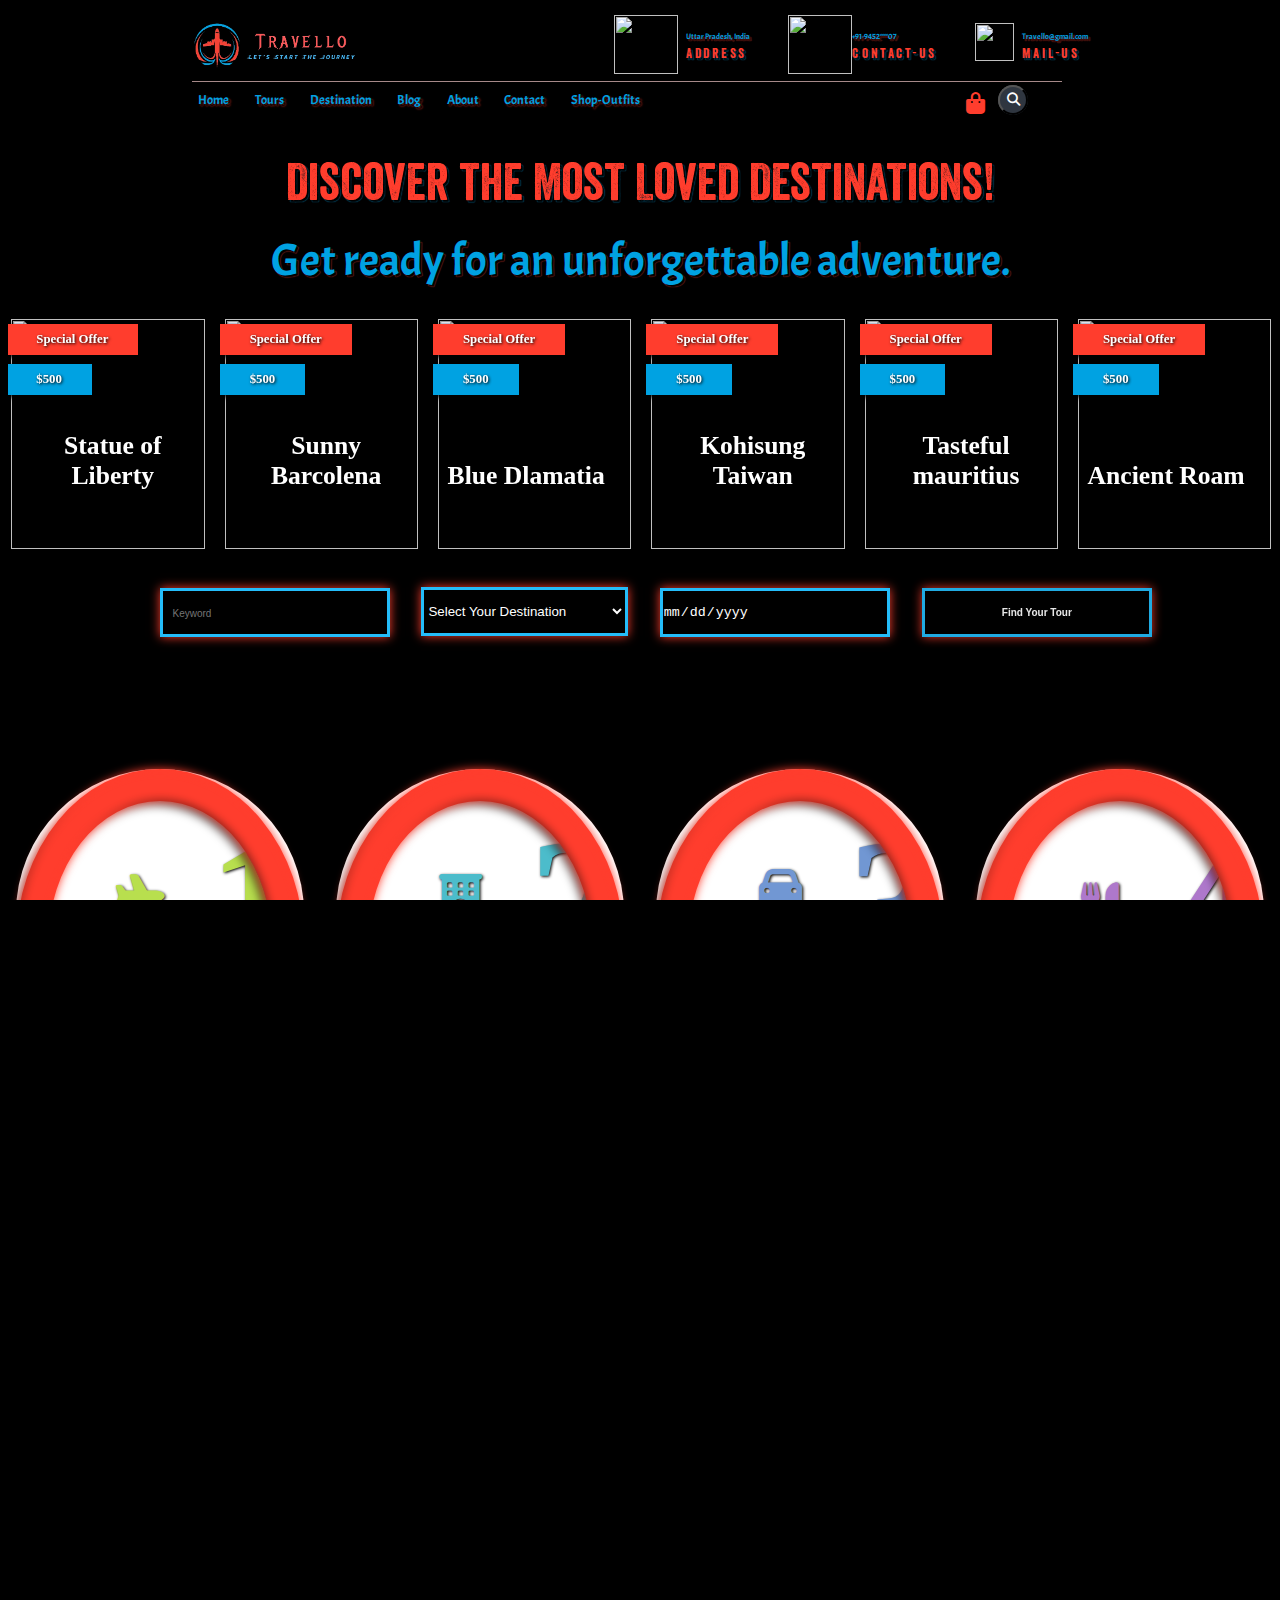
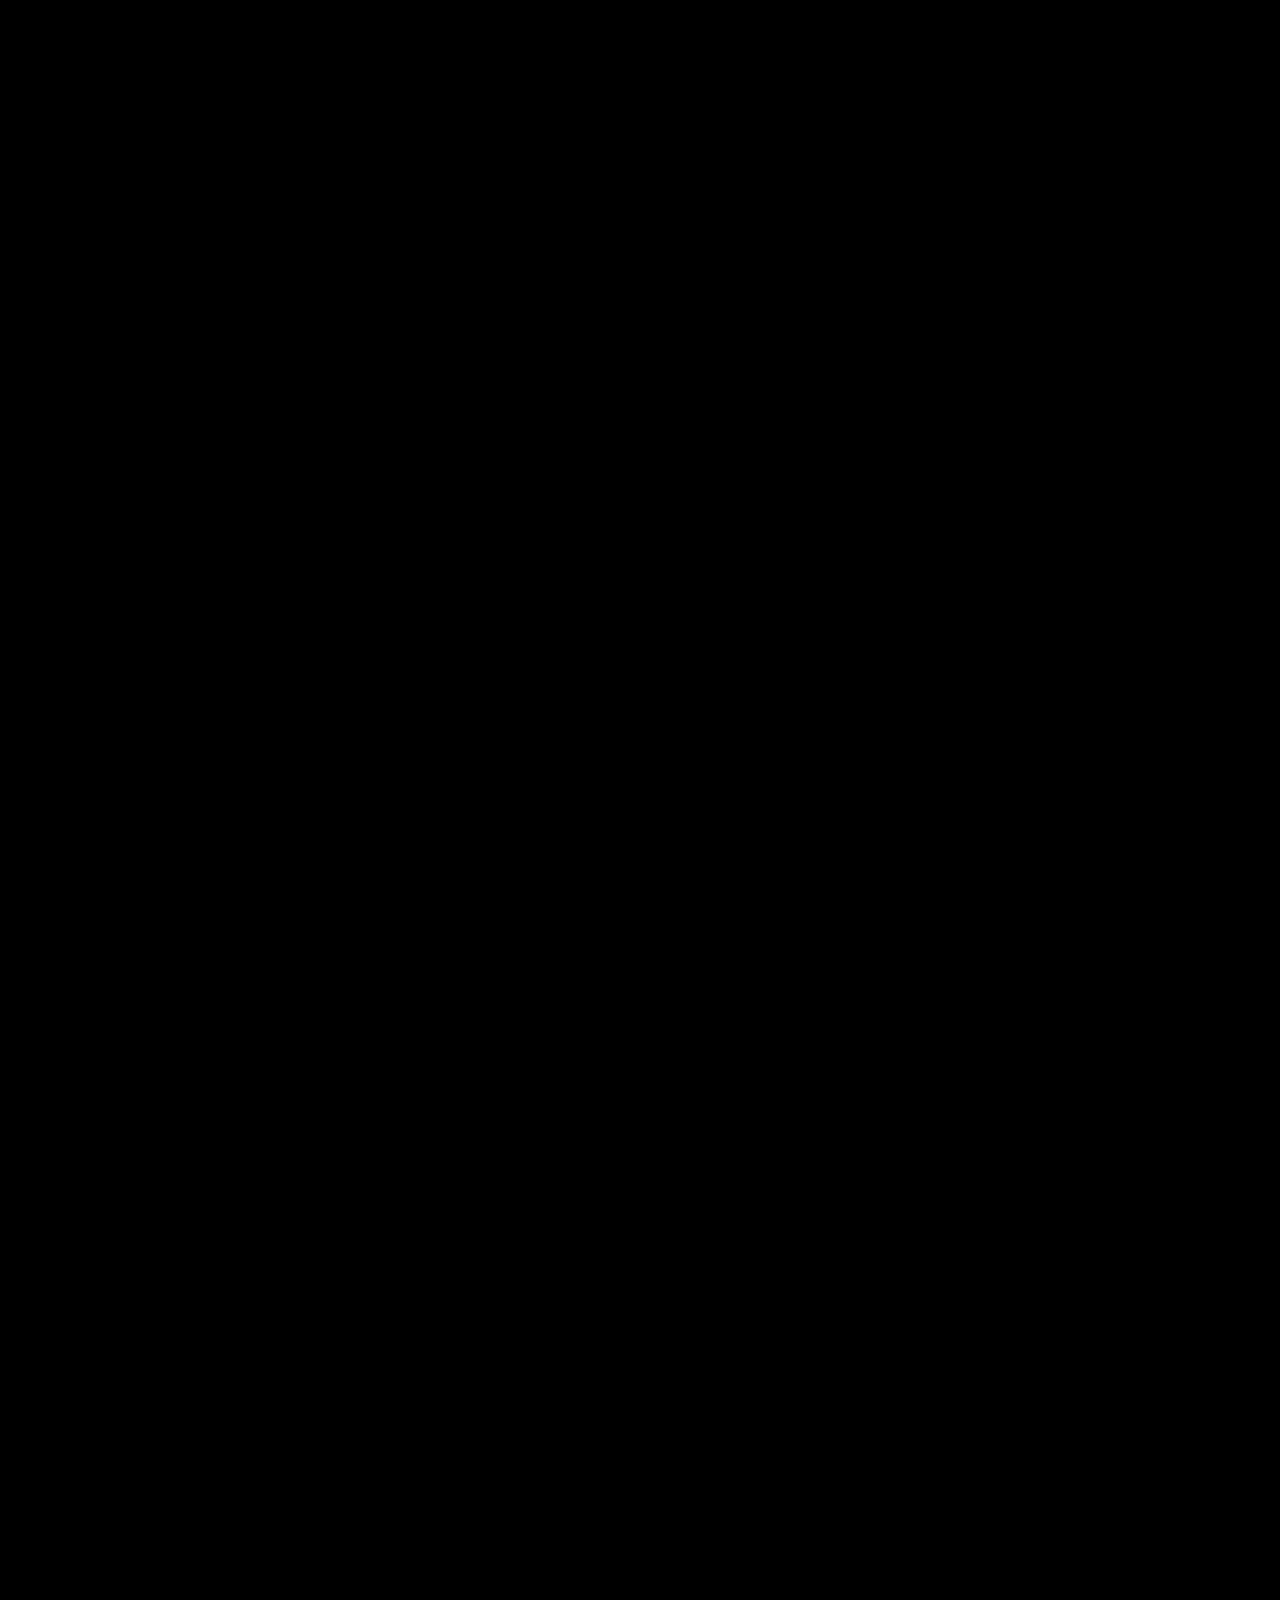
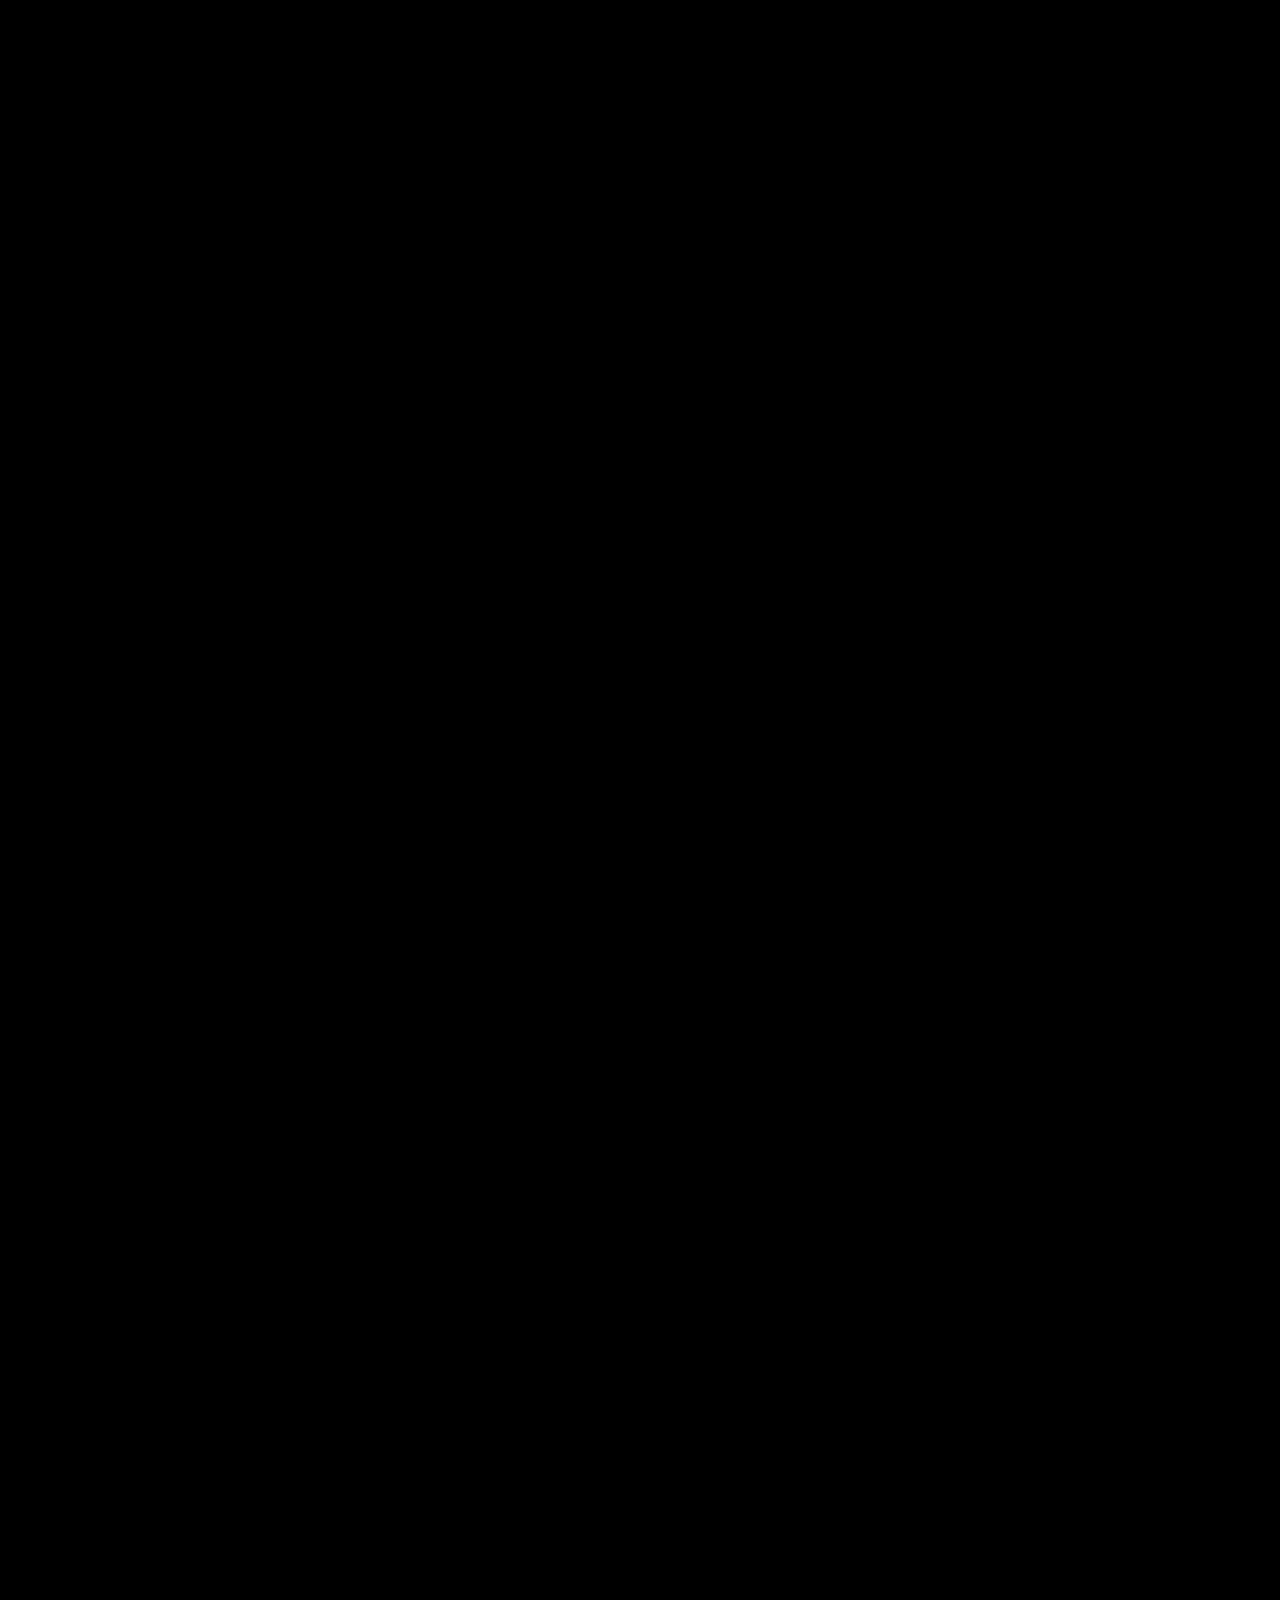
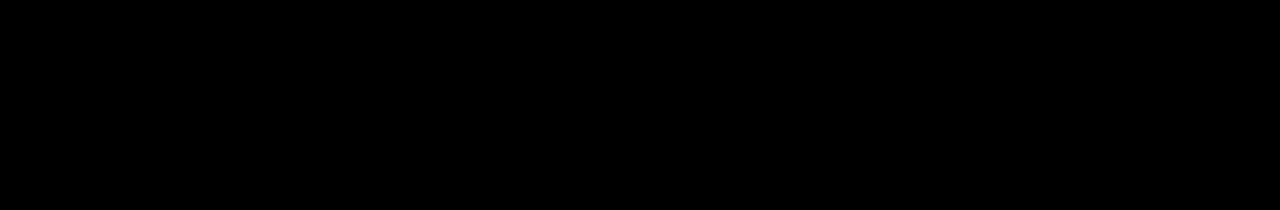
==== commit bd414c9d: "Update index.html" ====
--- a/index.html
+++ b/index.html
@@ -98,9 +98,9 @@
 
         <!-- M-I-D-D-L-E   T class="desto" E-X-T -->
         <div class="heading">
-            <p class="first-head explore">Get your travelling bag ready !</p>
-            <p class="second-head font">Great Tours</p>
-            <p class="third-head explore">Now Discounted !</p>
+            <p class="third-head explore">Discover the Most Loved Destinations!</p>
+            <p class="second-head font">Get ready for an unforgettable adventure.</p>
+            
         </div>
 
         <!-- D-E-S-T-I-N-A-T-I-O-N   S-L-I-D-E-R -->
@@ -204,17 +204,17 @@
         </div>
         <select class="name-box opt" id="select">
             <option value="volvo" class="name-box">Select Your Destination</option>
-            <option value="saab">Saab</option>
-            <option value="opel">Opel</option>
-            <option value="audi">Audi</option>
-            <option value="audi">Audi</option>
-            <option value="audi">Audi</option>
-            <option value="audi">Audi</option>
-            <option value="audi">Audi</option>
-            <option value="audi">Audi</option>
-            <option value="audi">Audi</option>
-            <option value="audi">Audi</option>
-            <option value="audi">Audi</option>
+            <option value="saab">Lucknow</option>
+            <option value="opel">Mumbai</option>
+            <option value="audi">Chennai</option>
+            <option value="audi">Kolkata</option>
+            <option value="audi">Delhi</option>
+            <option value="audi">Pune</option>
+            <option value="audi">Goa</option>
+            <option value="audi">Agra</option>
+            <option value="audi">Varanasi</option>
+            <option value="audi">Jahnsi</option>
+            <option value="audi">Gonda</option>
         </select>
         <div class="name" id="date">
             <input type="date" class="name-box">
@@ -258,11 +258,9 @@
     <!-- D-E-S-T-I-N-A-T-I-O-N    G-A-L-L-E-R-Y -->
     <div class="upper-headings">
         <!-- H-E-A-D-I-N-G-S  -->
-        <p class="first-line font">YOUR KIND OF HOLIDAY</p>
-        <P class="second-line explore">Your world, your way</P>
-        <P class="first-line font">Distinctively re-engineer revolutionary meta-services and premium architectures.
-            Intrinsically <br> incubate intuitive opportunities and real-time potentialities. Appropriately communicate
-            one-to-one <br> technology after plug-and-play networks.</P>
+        
+        <P class="second-line explore">Curated Just for You</P>
+        <P class="first-line font">Embrace the freedom to explore the world as you’ve always envisioned it.</P>
         <!-- G-A-L-L-E-R-Y   S-E-C -->
         <div class="galleries font">
             <div class="box-gall row-2" style="background-image: url(land-img/destinations/Taj-Mahal-.jpg);">Monuments
@@ -284,11 +282,10 @@
     <!-- D-E-S-T-I-N-A-T-I-O-N    C-A-T-E-G-O-R-Y -->
     <div class="upper-headings">
         <!-- H-E-A-D-I-N-G-S  -->
-        <p class="first-line font">OUR APPROACH TO TOURISM</p>
-        <p class="second-line explore">PREMIUM EXPERIENCE</p>
-        <p class="first-line font">Appropriately empower dynamic leadership skills after business portals. Globally
-            myocardinate <br> interactive supply chains with distinctive quality vectors through interoperable services.
-        </p>
+        
+        <p class="second-line explore">Adventure or Serenity, The Choice is Yours</p>
+        <p class="first-line font">Chase the thrill of adventure or indulge in tranquil escapes.</p>
+
         <!-- C-A-T-E-G-O-R-I-E-S -->
         <div class="logo-slider">
             <div class="slide-track do">
@@ -522,11 +519,10 @@
     <!-- P-R-E-M-I-U-M   E-X-P-E-R-I-E-N-C-E -->
     <div class="upper-headings" id="maintain">
         <!-- H-E-A-D-I-N-G-S -->
-        <p class="first-line font">OUR APPROACH TO TOURISM</p>
-        <p class="second-line explore">PREMIUM EXPERIENCE</p>
-        <p class="first-line font">Appropriately empower dynamic leadership skills after business portals. Globally
-            myocardinate <br> interactive supply chains with distinctive quality vectors through interoperable services.
-        </p>
+        
+        <p class="second-line explore">Craft Unforgettable Moments</p>
+        <p class="first-line font">Tailor every detail, from exquisite accommodations to hidden local gems.</p>
+
         <!-- C-O-R-O-U-S-E-L -->
         <div class="slider owl-carousel" id="second-coro">
             <div class="se">
@@ -660,18 +656,12 @@
             <img src="beach-img/comma.png" alt="">
         </div>
         <div class="para font blue">
-            <p>Aliquam fringilla diam et sapien iaculis, at sollicitudin mi iaculis. Donec ac ullamcorper ante, quis
-                faucibus sapien. Maecenas ut tortor ac enim aliquam venenatis. Vestibulum ullamcorper, metus luctus
-                malesuada aliquam, mauris magna auctor nibh, et maximus enim est in eros. Proin ac nibh ac nibh
-                convallis
-                auctor quis ut arcu. Cras sagittis suscipit velit, eu gravida nisi congue at. Pellentesque quis
-                sollicitudin
-                est, ut aliquet justo. Phasellus maximus sagittis egestas.</p>
+            <p>Lorem ipsum dolor sit amet consectetur adipisicing elit.</p>
         </div>
         <div class="profile">
             <img src="beach-img/CEO.png" alt="">
             <div class="intro">
-                <p class="explore ceo red">Raghuvanshi Sahab <br></p>
+                <p class="explore ceo red">Raghuvanshi Sahab<br></p>
                 <p class="font des blue">Designer</p>
             </div>
         </div><br><br><br><br><br>
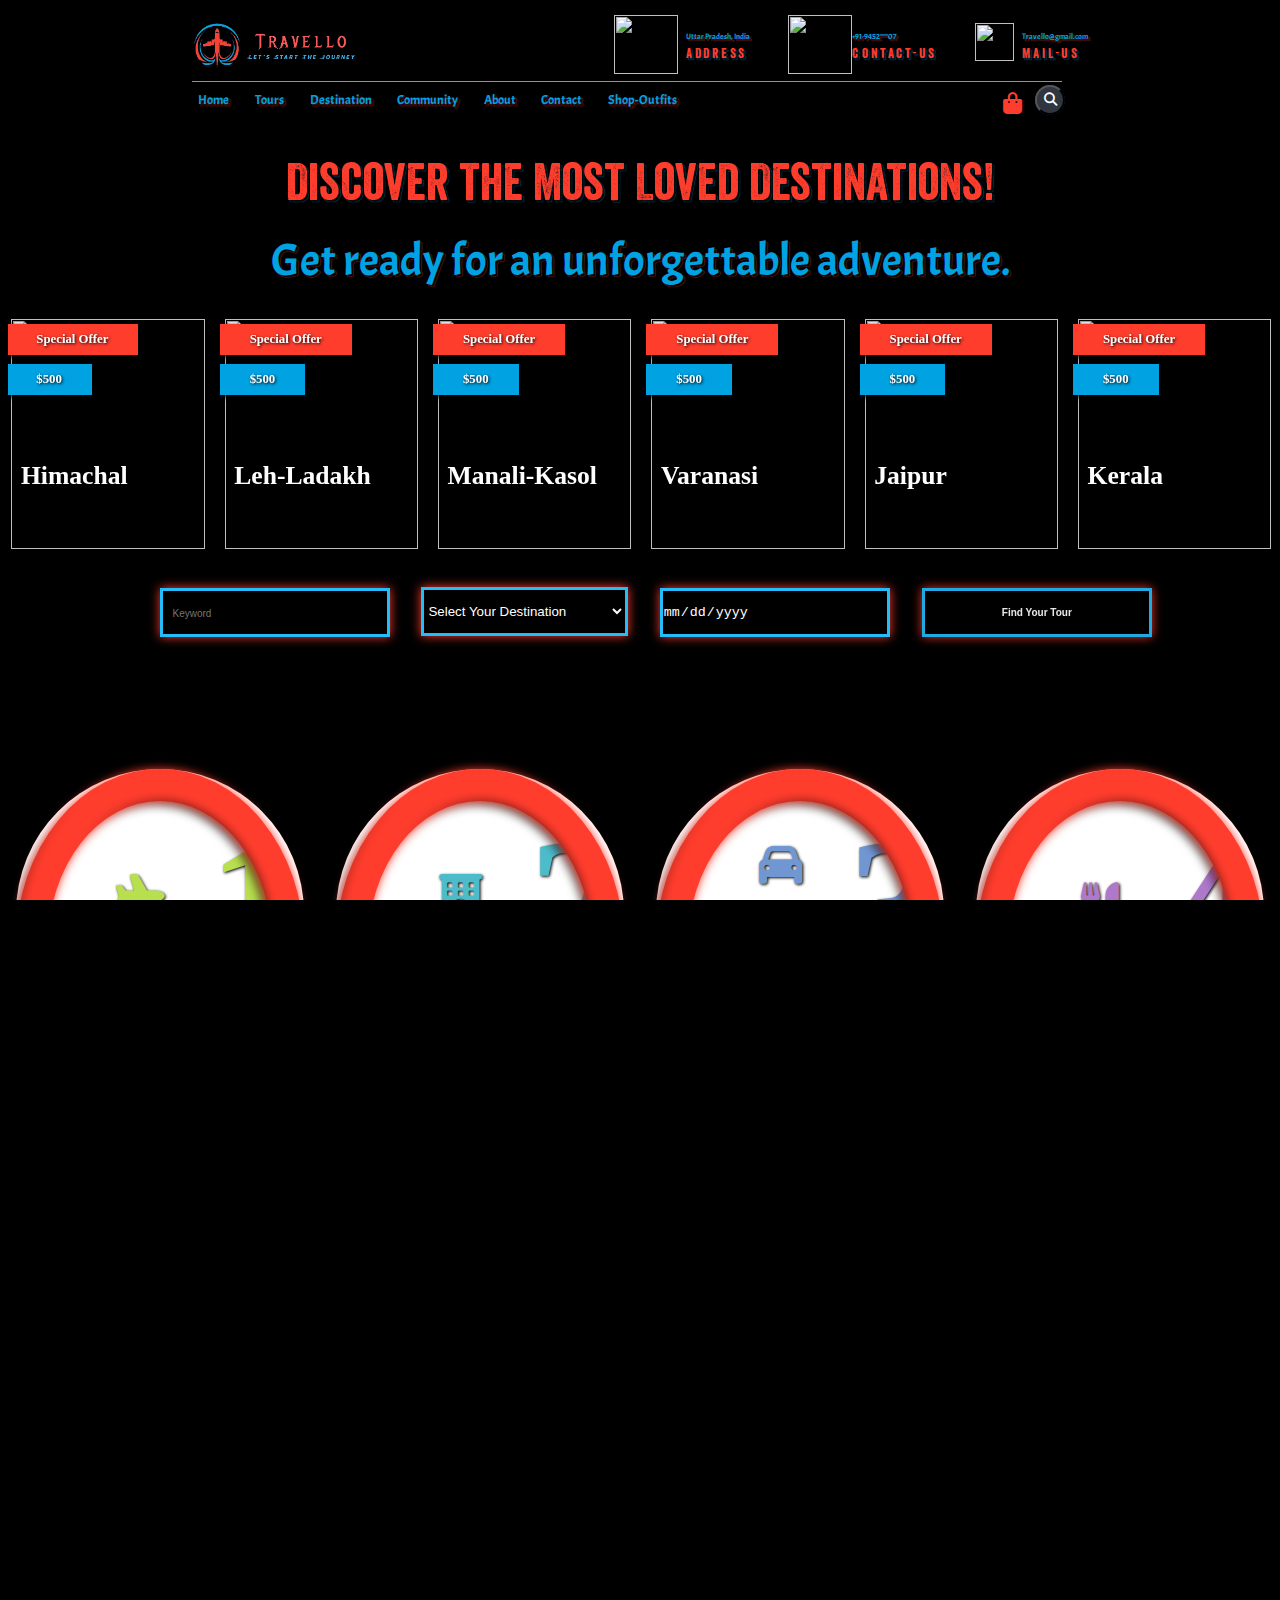
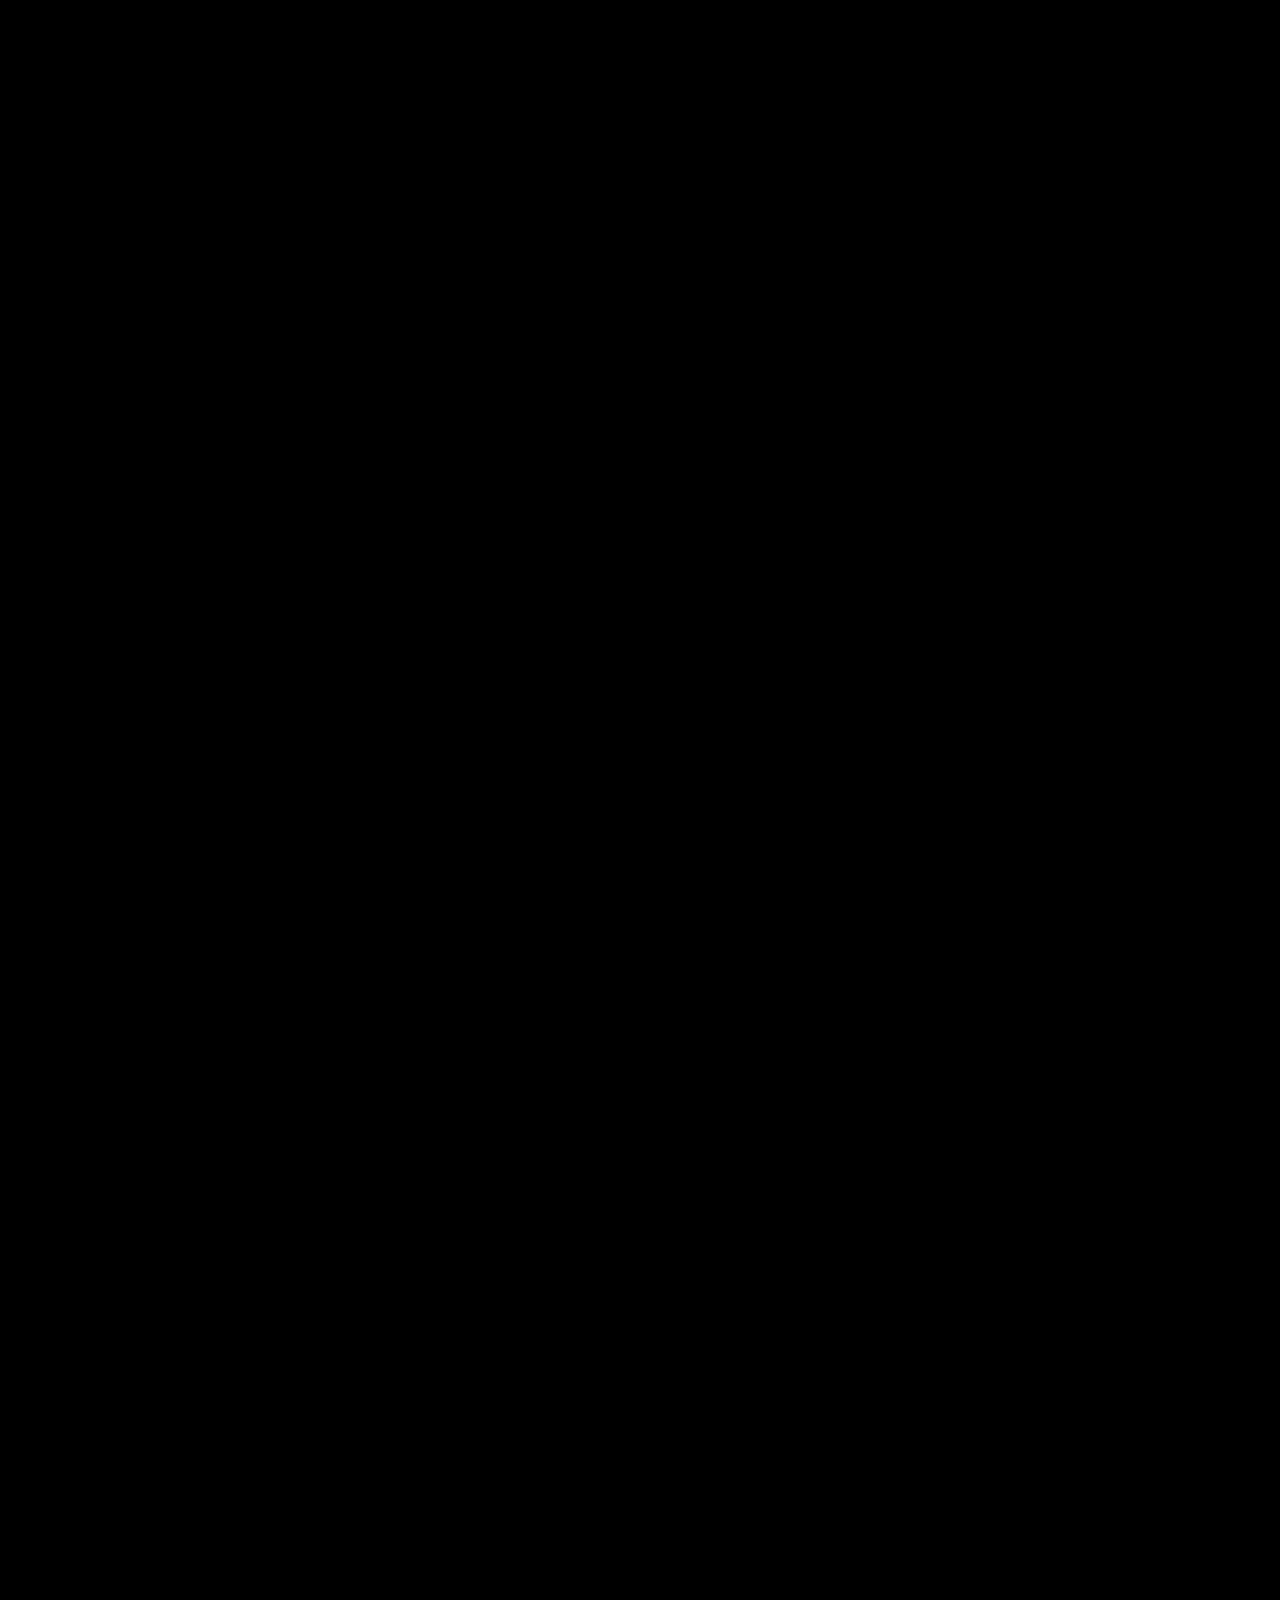
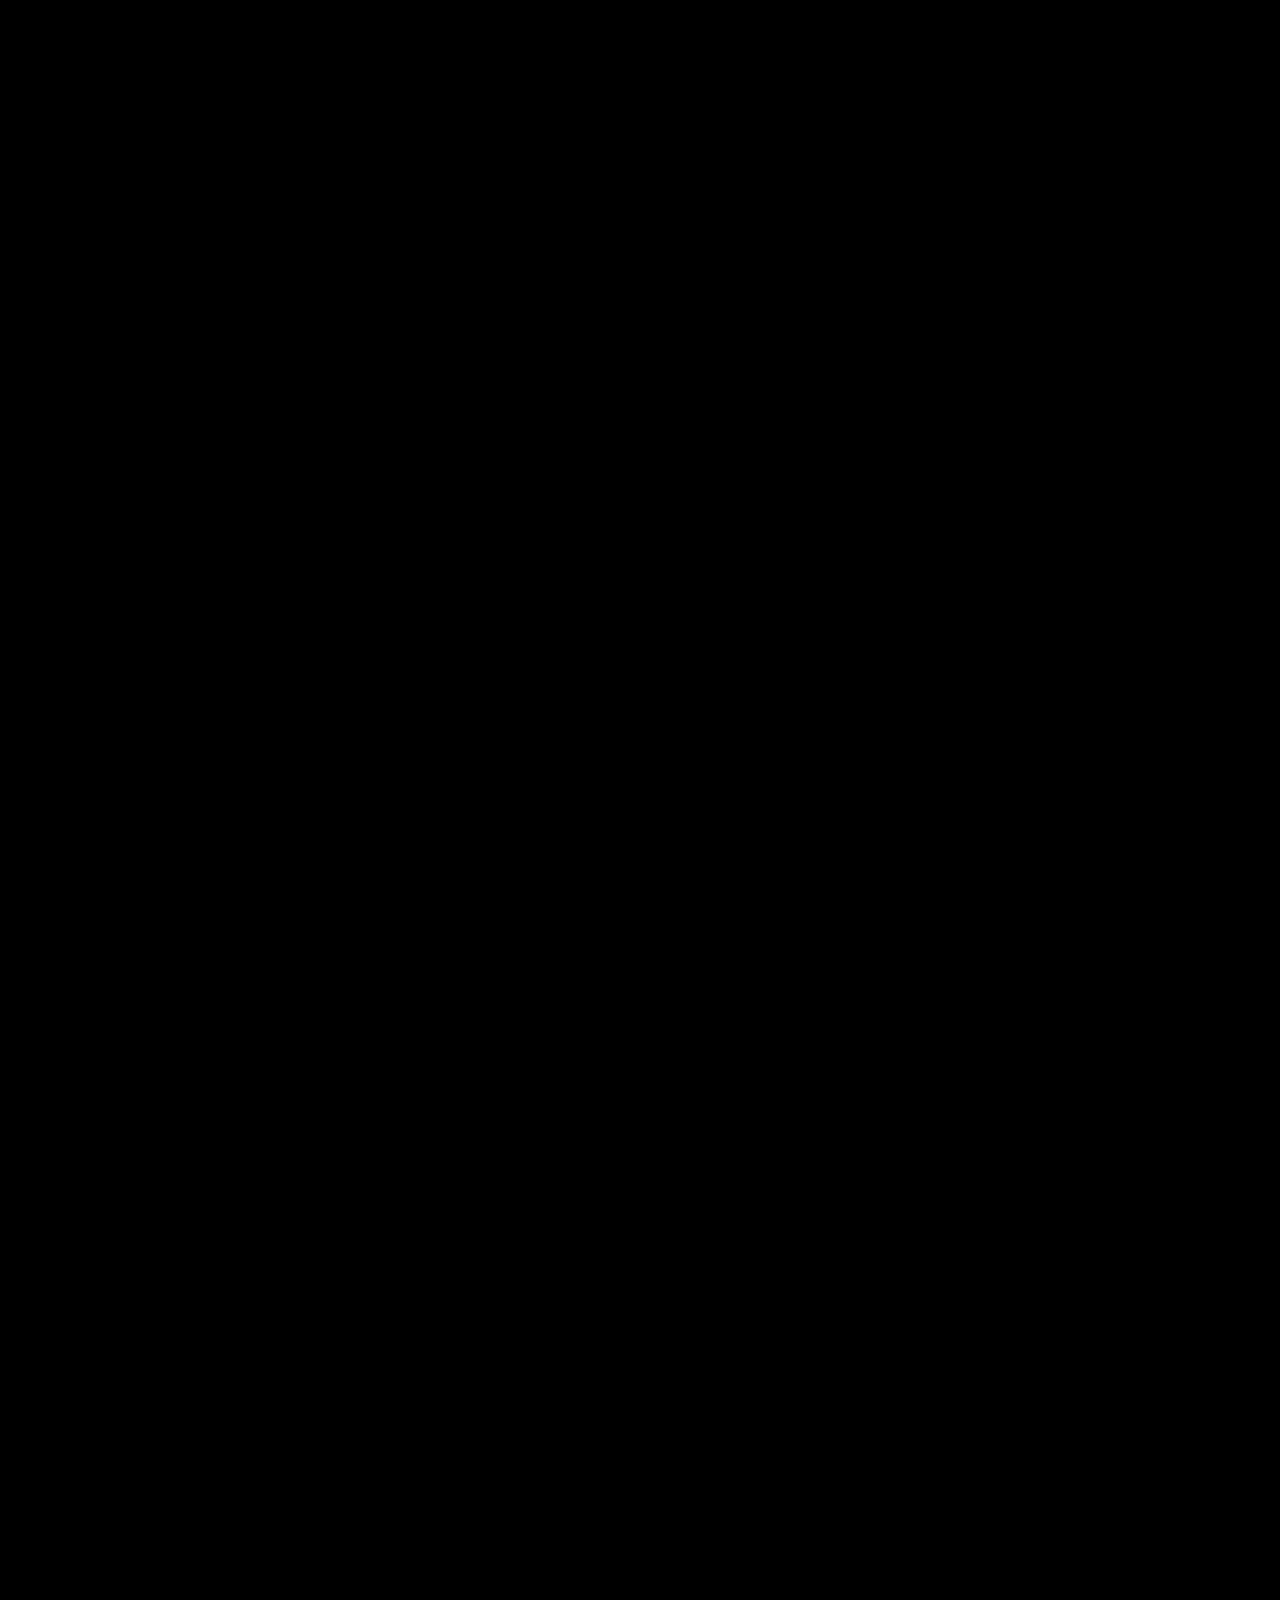
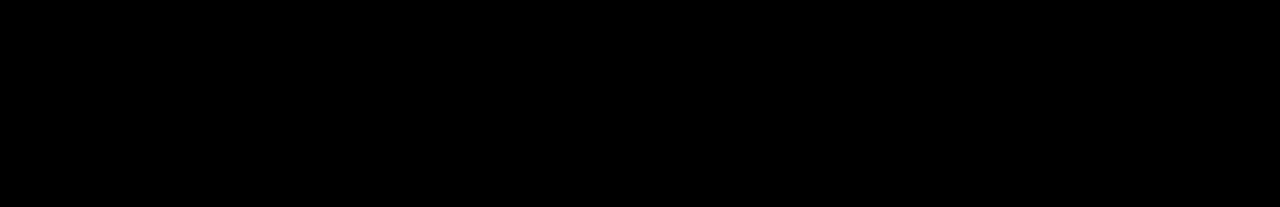
==== commit 55e53380: "Update index.html" ====
--- a/index.html
+++ b/index.html
@@ -78,7 +78,7 @@
                 <li>Home</li>
                 <li>Tours</li>
                 <li>Destination</li>
-                <li>Blog</li>
+                <li>Community</li>
                 <li>About</li>
                 <li>Contact</li>
                 <li>Shop-Outfits</li>
@@ -113,7 +113,7 @@
                             <span class="off">Special Offer</span>
                             <span class="price">$500</span>
                         </div>
-                        <p>Farway Sydney</p>
+                        <p>Rajasthan</p>
                     </div>
                 </div>
                 <div class="card ">
@@ -123,7 +123,7 @@
                             <span class="off">Special Offer</span>
                             <span class="price">$500</span>
                         </div>
-                        <p>Statue of Liberty</p>
+                        <p>Himachal</p>
                     </div>
                 </div>
             </div>
@@ -135,7 +135,7 @@
                             <span class="off">Special Offer</span>
                             <span class="price">$500</span>
                         </div>
-                        <p>Sunny Barcolena</p>
+                        <p>Leh-Ladakh</p>
                     </div>
                 </div>
                 <div class="card">
@@ -145,7 +145,7 @@
                             <span class="off">Special Offer</span>
                             <span class="price">$500</span>
                         </div>
-                        <p>Blue Dlamatia</p>
+                        <p>Manali-Kasol</p>
                     </div>
                 </div>
             </div>
@@ -157,7 +157,7 @@
                             <span class="off">Special Offer</span>
                             <span class="price">$500</span>
                         </div>
-                        <p>Kohisung Taiwan</p>
+                        <p>Varanasi</p>
 
                     </div>
                 </div>
@@ -168,7 +168,7 @@
                             <span class="off">Special Offer</span>
                             <span class="price">$500</span>
                         </div>
-                        <p>Tasteful mauritius</p>
+                        <p>Jaipur</p>
                     </div>
                 </div>
             </div>
@@ -180,7 +180,7 @@
                             <span class="off">Special Offer</span>
                             <span class="price">$500</span>
                         </div>
-                        <p>Ancient Roam</p>
+                        <p>Kerala</p>
                     </div>
                 </div>
                 <div class="card">
@@ -190,7 +190,7 @@
                             <span class="off">Special Offer</span>
                             <span class="price">$500</span>
                         </div>
-                        <p>Tasteful Mauritius</p>
+                        <p>Lucknow</p>
                     </div>
                 </div>
             </div>
@@ -213,8 +213,8 @@
             <option value="audi">Goa</option>
             <option value="audi">Agra</option>
             <option value="audi">Varanasi</option>
-            <option value="audi">Jahnsi</option>
-            <option value="audi">Gonda</option>
+            <option value="audi">Jhansi</option>
+            <option value="audi">Jaipur</option>
         </select>
         <div class="name" id="date">
             <input type="date" class="name-box">
@@ -225,7 +225,7 @@
     </div>
     <!-- F-A-C-I-L-I-T-E-S   P-A-G-E -->
     <div class="corosul">
-        <div class="heading-faci explore">Facilites We Provide</div>
+        <div class="heading-faci explore">Facilities We Provide</div>
         <ol>
             <!-- F-A-C-I-L-I-T-Y -1- -->
             <li class="ico pointer">
@@ -242,7 +242,7 @@
             <!-- F-A-C-I-L-I-T-Y -3- -->
             <li class="ico pointer">
                 <div class="iconx"><i class="fa-solid fa-car"></i></div>
-                <div class="title explore">Car</div>
+                <div class="title explore">Local Guide</div>
                 <div class="descr font">“There's nothing wrong with the car except that it's on fire.”</div>
             </li>
             <!-- F-A-C-I-L-I-T-Y -4- -->
@@ -291,104 +291,104 @@
             <div class="slide-track do">
                 <div class="logo-box">
                     <img class="wonder" src="Land-img/monuments/hiker blue.png" alt="">
-                    <p class="logo-quote font">Hiking</p><br><br><br><br><br>
-                    <p class="logo-name explore">Hiking</p>
+                    <p class="logo-quote font">Hiking Trails</p><br><br><br><br><br>
+                    
                 </div>
                 <div class="logo-box">
                     <img class="wonder" src="Land-img/monuments/pisa red.png" alt="">
-                    <p class="logo-quote font">VISIT THE WORLD</p><br><br><br><br><br>
-                    <p class="logo-name explore">Hiking</p>
+                    <p class="logo-quote font">Explore Monuments</p><br><br><br><br><br>
+                    
                 </div>
                 <div class="logo-box">
                     <img class="wonder" src="Land-img/monuments/colo blue.png" alt="">
-                    <p class="logo-quote font">VISIT THE WORLD</p><br><br><br><br><br>
-                    <p class="logo-name explore">Hiking</p>
+                    <p class="logo-quote font">Timeless Ruins</p><br><br><br><br><br>
+                    
                 </div>
                 <div class="logo-box">
                     <img class="wonder" src="land-img/monuments/pyramid red.png" alt="">
-                    <p class="logo-quote font">Historical</p><br><br><br><br><br>
-                    <p class="logo-name explore">Hiking</p>
+                    <p class="logo-quote font">Hilltop Views</p><br><br><br><br><br>
+                    
                 </div>
                 <div class="logo-box">
                     <img class="wonder" src="Land-img/monuments/mountain blue.png" alt="">
-                    <p class="logo-quote font">Nature</p><br><br><br><br><br>
-                    <p class="logo-name explore">Hiking</p>
+                    <p class="logo-quote font">Mountain Retreats</p><br><br><br><br><br>
+                    
                 </div>
                 <div class="logo-box">
                     <img class="wonder" src="Land-img/monuments/tower red.png" alt="">
-                    <p class="logo-quote font">Heights</p><br><br><br><br><br>
-                    <p class="logo-name explore">Hiking</p>
+                    <p class="logo-quote font">Scenic Treks</p><br><br><br><br><br>
+                   
                 </div>
                 <div class="logo-box">
                     <img class="wonder" src="Land-img/monuments/air-baloon blue.png" alt="">
-                    <p class="logo-quote font">Air-baloon</p><br><br><br><br><br>
-                    <p class="logo-name explore">Hiking</p>
+                    <p class="logo-quote font">Adventure Awaits</p><br><br><br><br><br>
+                    
                 </div>
                 <div class="logo-box">
                     <img class="wonder" src="Land-img/monuments/building red.png" alt="">
                     <p class="logo-quote font">Monuments</p><br><br><br><br><br>
-                    <p class="logo-name explore">Hiking</p>
+                    
                 </div>
                 <div class="logo-box">
                     <img class="wonder" src="Land-img/monuments/beach blue.png" alt="">
-                    <p class="logo-quote font">Cool</p><br><br><br><br><br>
-                    <p class="logo-name explore">Hiking</p>
+                    <p class="logo-quote font">Coastal Vibes</p><br><br><br><br><br>
+                    
                 </div>
                 <div class="logo-box">
                     <img class="wonder" src="Land-img/monuments/pagoda red.png" alt="">
-                    <p class="logo-quote font">VISIT THE WORLD</p><br><br><br><br><br>
-                    <p class="logo-name explore">Hiking</p>
+                    <p class="logo-quote font">Spiritual Journeys</p><br><br><br><br><br>
+                    
                 </div>
 
                 <div class="logo-box">
                     <img class="wonder" src="Land-img/monuments/hiker blue.png" alt="">
-                    <p class="logo-quote font">VISIT THE WORLD</p><br><br><br><br><br>
-                    <p class="logo-name explore">Hiking</p>
+                    <p class="logo-quote font">Hiking Trails</p><br><br><br><br><br>
+                    
                 </div>
                 <div class="logo-box">
                     <img class="wonder" src="Land-img/monuments/pisa red.png" alt="">
-                    <p class="logo-quote font">VISIT THE WORLD</p><br><br><br><br><br>
-                    <p class="logo-name explore">Hiking</p>
+                    <p class="logo-quote font">Explore Monuments</p><br><br><br><br><br>
+                    
                 </div>
                 <div class="logo-box">
                     <img class="wonder" src="Land-img/monuments/colo blue.png" alt="">
-                    <p class="logo-quote font">VISIT THE WORLD</p><br><br><br><br><br>
-                    <p class="logo-name explore">Hiking</p>
-                </div>
-                <div class="logo-box">
-                    <img class="wonder" src="Land-img/monuments/pyramid red.png" alt="">
-                    <p class="logo-quote font">VISIT THE WORLD</p><br><br><br><br><br>
-                    <p class="logo-name explore">Hiking</p>
+                    <p class="logo-quote font">Timeless Ruins</p><br><br><br><br><br>
+                    
+                </div>
+                <div class="logo-box">
+                    <img class="wonder" src="land-img/monuments/pyramid red.png" alt="">
+                    <p class="logo-quote font">Hilltop Views</p><br><br><br><br><br>
+                    
                 </div>
                 <div class="logo-box">
                     <img class="wonder" src="Land-img/monuments/mountain blue.png" alt="">
-                    <p class="logo-quote font">VISIT THE WORLD</p><br><br><br><br><br>
-                    <p class="logo-name explore">Hiking</p>
-                </div>
-                <div class="logo-box">
-                    <img class="wonder" src="Land-img/monuments/tower red.png alt="">
-                    <p class=" logo-quote font">VISIT THE WORLD</p><br><br><br><br><br>
-                    <p class="logo-name explore">Hiking</p>
+                    <p class="logo-quote font">Mountain Retreats</p><br><br><br><br><br>
+                    
+                </div>
+                <div class="logo-box">
+                    <img class="wonder" src="Land-img/monuments/tower red.png" alt="">
+                    <p class="logo-quote font">Scenic Treks</p><br><br><br><br><br>
+                   
                 </div>
                 <div class="logo-box">
                     <img class="wonder" src="Land-img/monuments/air-baloon blue.png" alt="">
-                    <p class="logo-quote font">VISIT THE WORLD</p><br><br><br><br><br>
-                    <p class="logo-name explore">Hiking</p>
+                    <p class="logo-quote font">Adventure Awaits</p><br><br><br><br><br>
+                    
                 </div>
                 <div class="logo-box">
                     <img class="wonder" src="Land-img/monuments/building red.png" alt="">
-                    <p class="logo-quote font">VISIT THE WORLD</p><br><br><br><br><br>
-                    <p class="logo-name explore">Hiking</p>
+                    <p class="logo-quote font">Monuments</p><br><br><br><br><br>
+                    
                 </div>
                 <div class="logo-box">
                     <img class="wonder" src="Land-img/monuments/beach blue.png" alt="">
-                    <p class="logo-quote font">VISIT THE WORLD</p><br><br><br><br><br>
-                    <p class="logo-name explore">Hiking</p>
+                    <p class="logo-quote font">Coastal Vibes</p><br><br><br><br><br>
+                    
                 </div>
                 <div class="logo-box">
                     <img class="wonder" src="Land-img/monuments/pagoda red.png" alt="">
-                    <p class="logo-quote font">VISIT THE WORLD</p><br><br><br><br><br>
-                    <p class="logo-name explore">Hiking</p>
+                    <p class="logo-quote font">Spiritual Journeys</p><br><br><br><br><br>
+                    
                 </div>
 
             </div>
